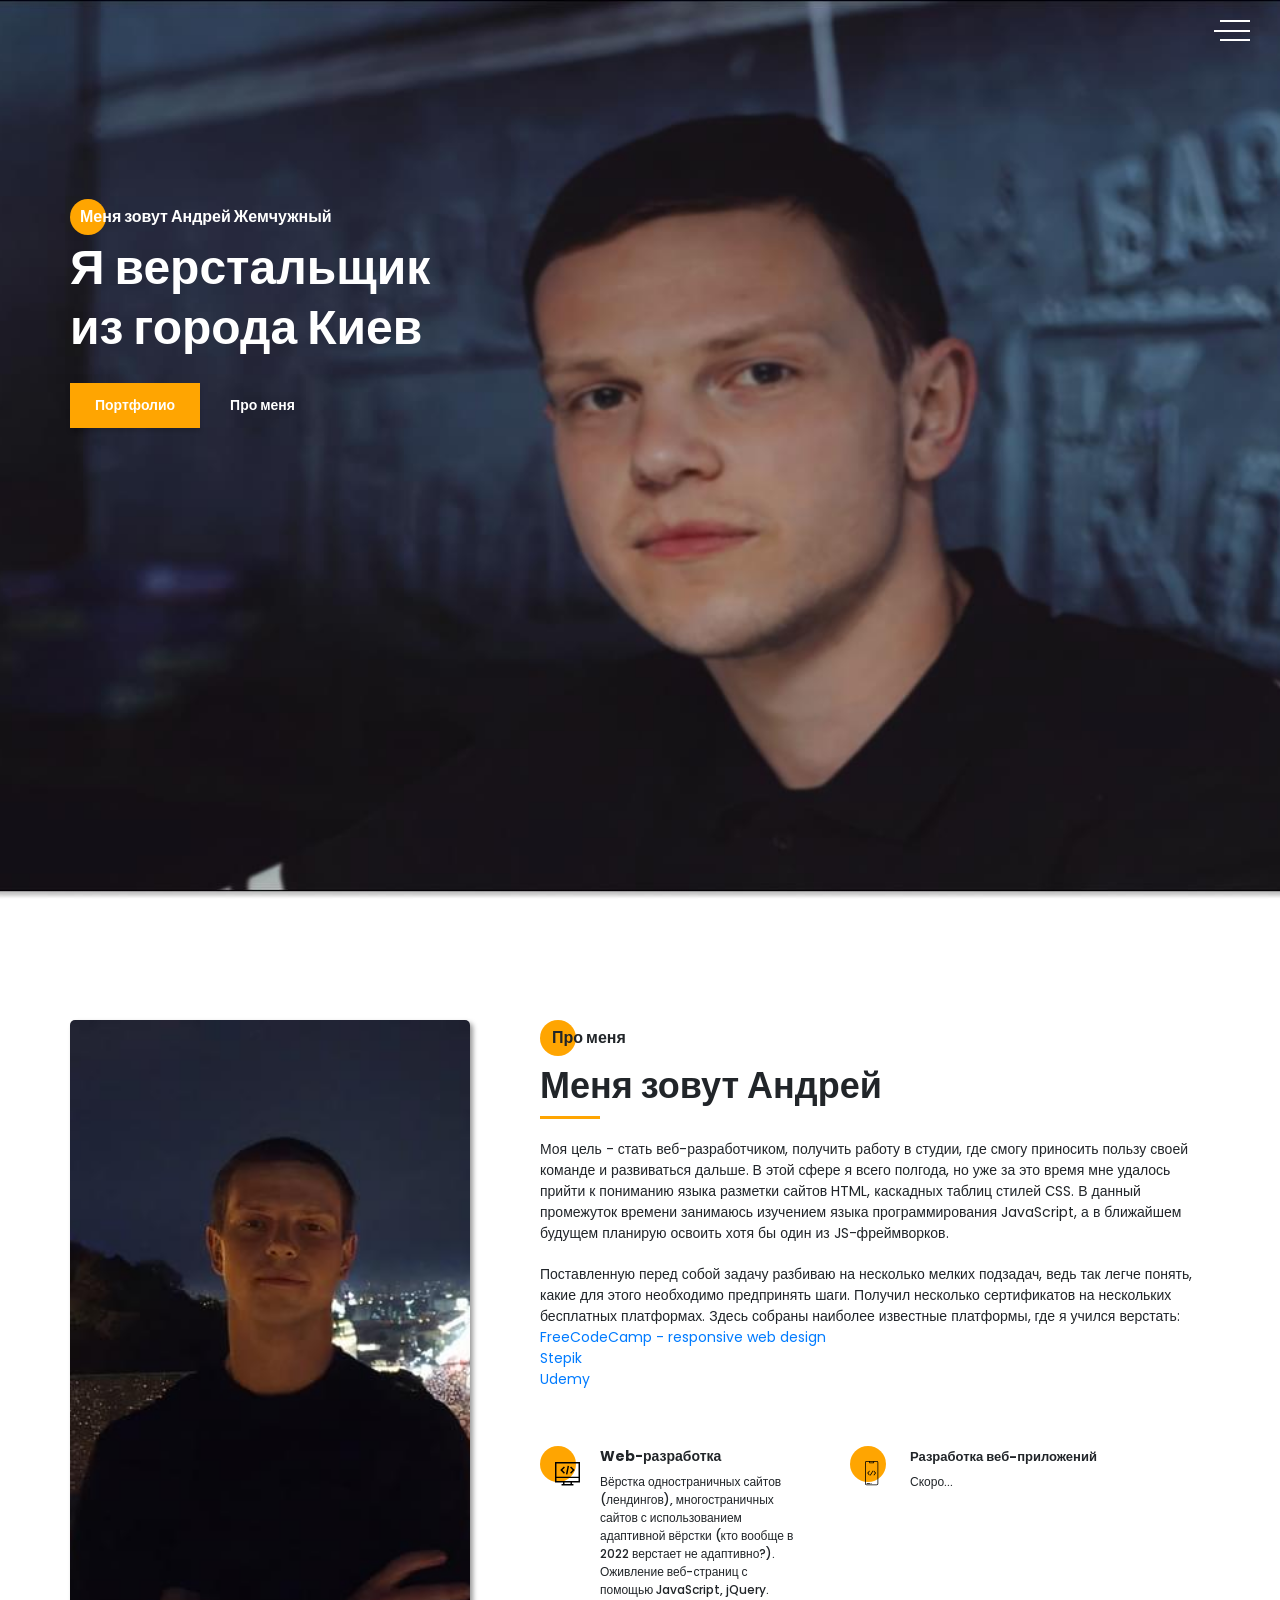
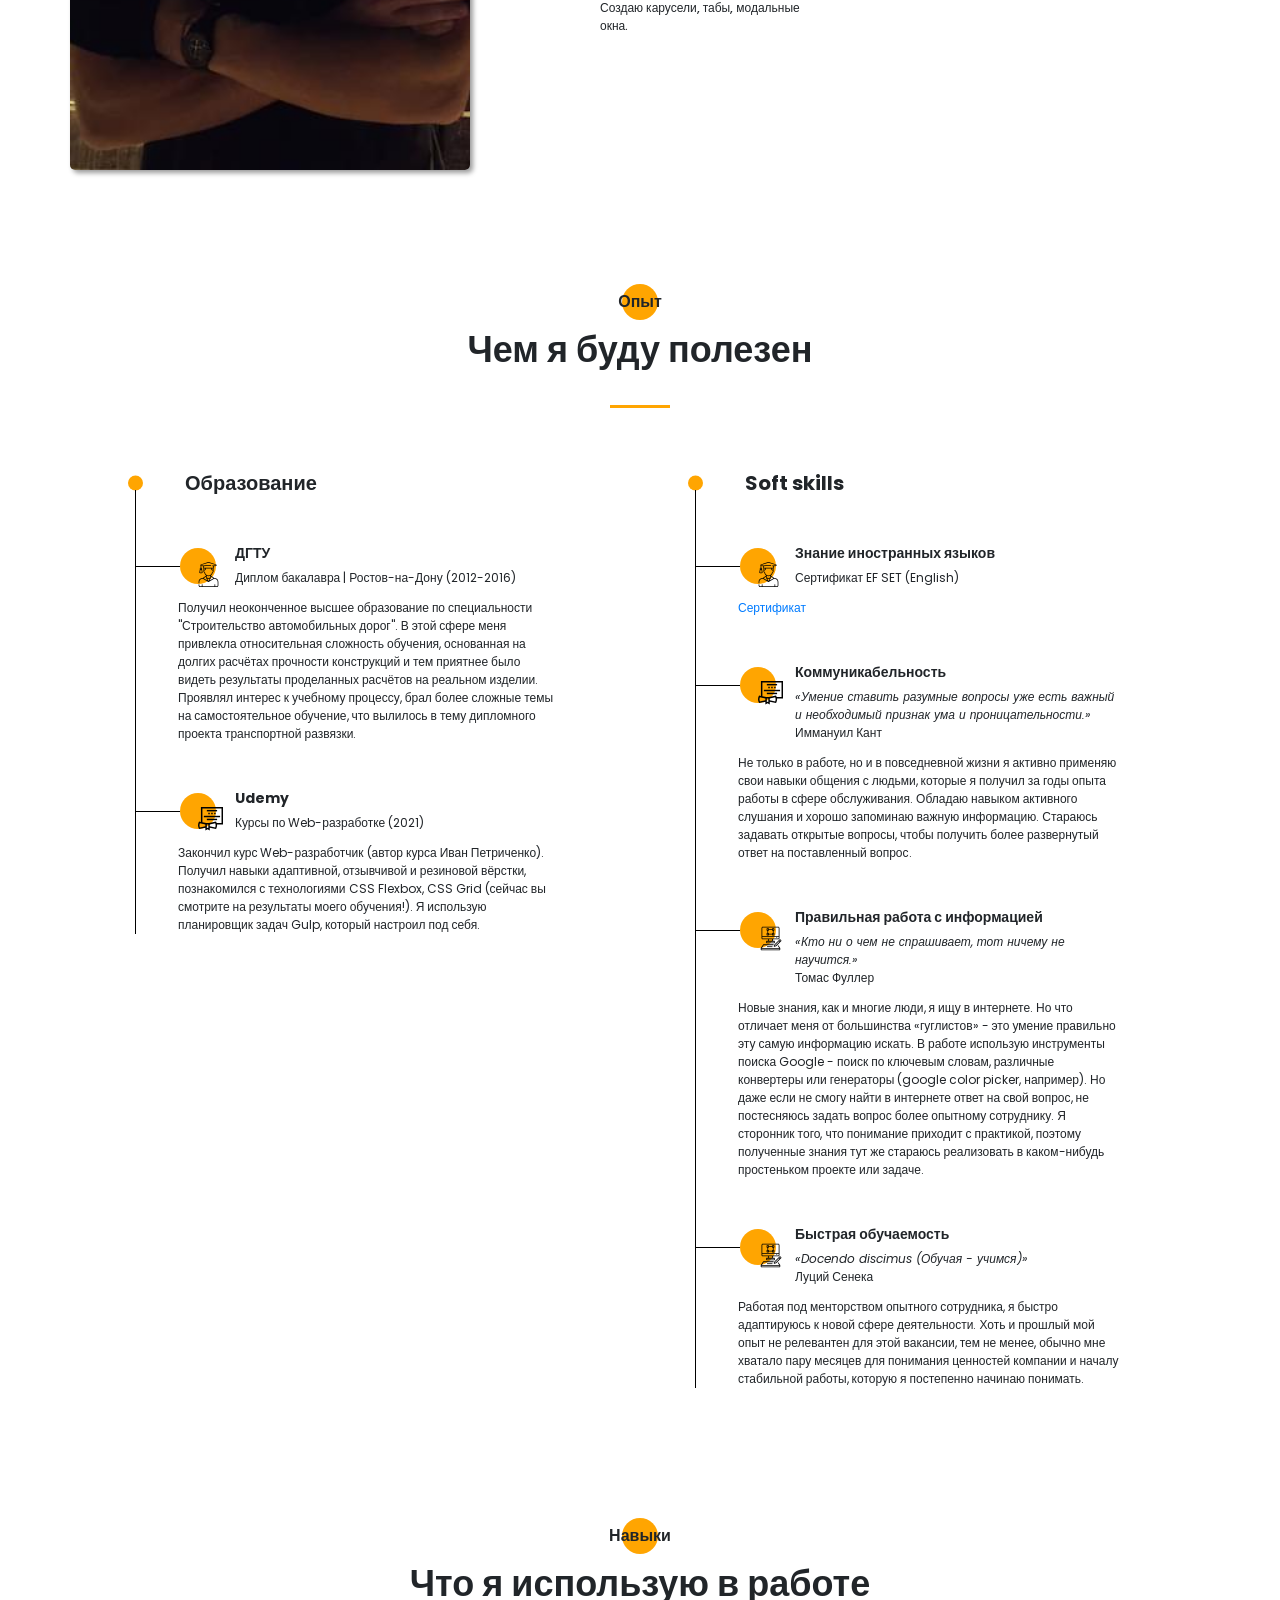
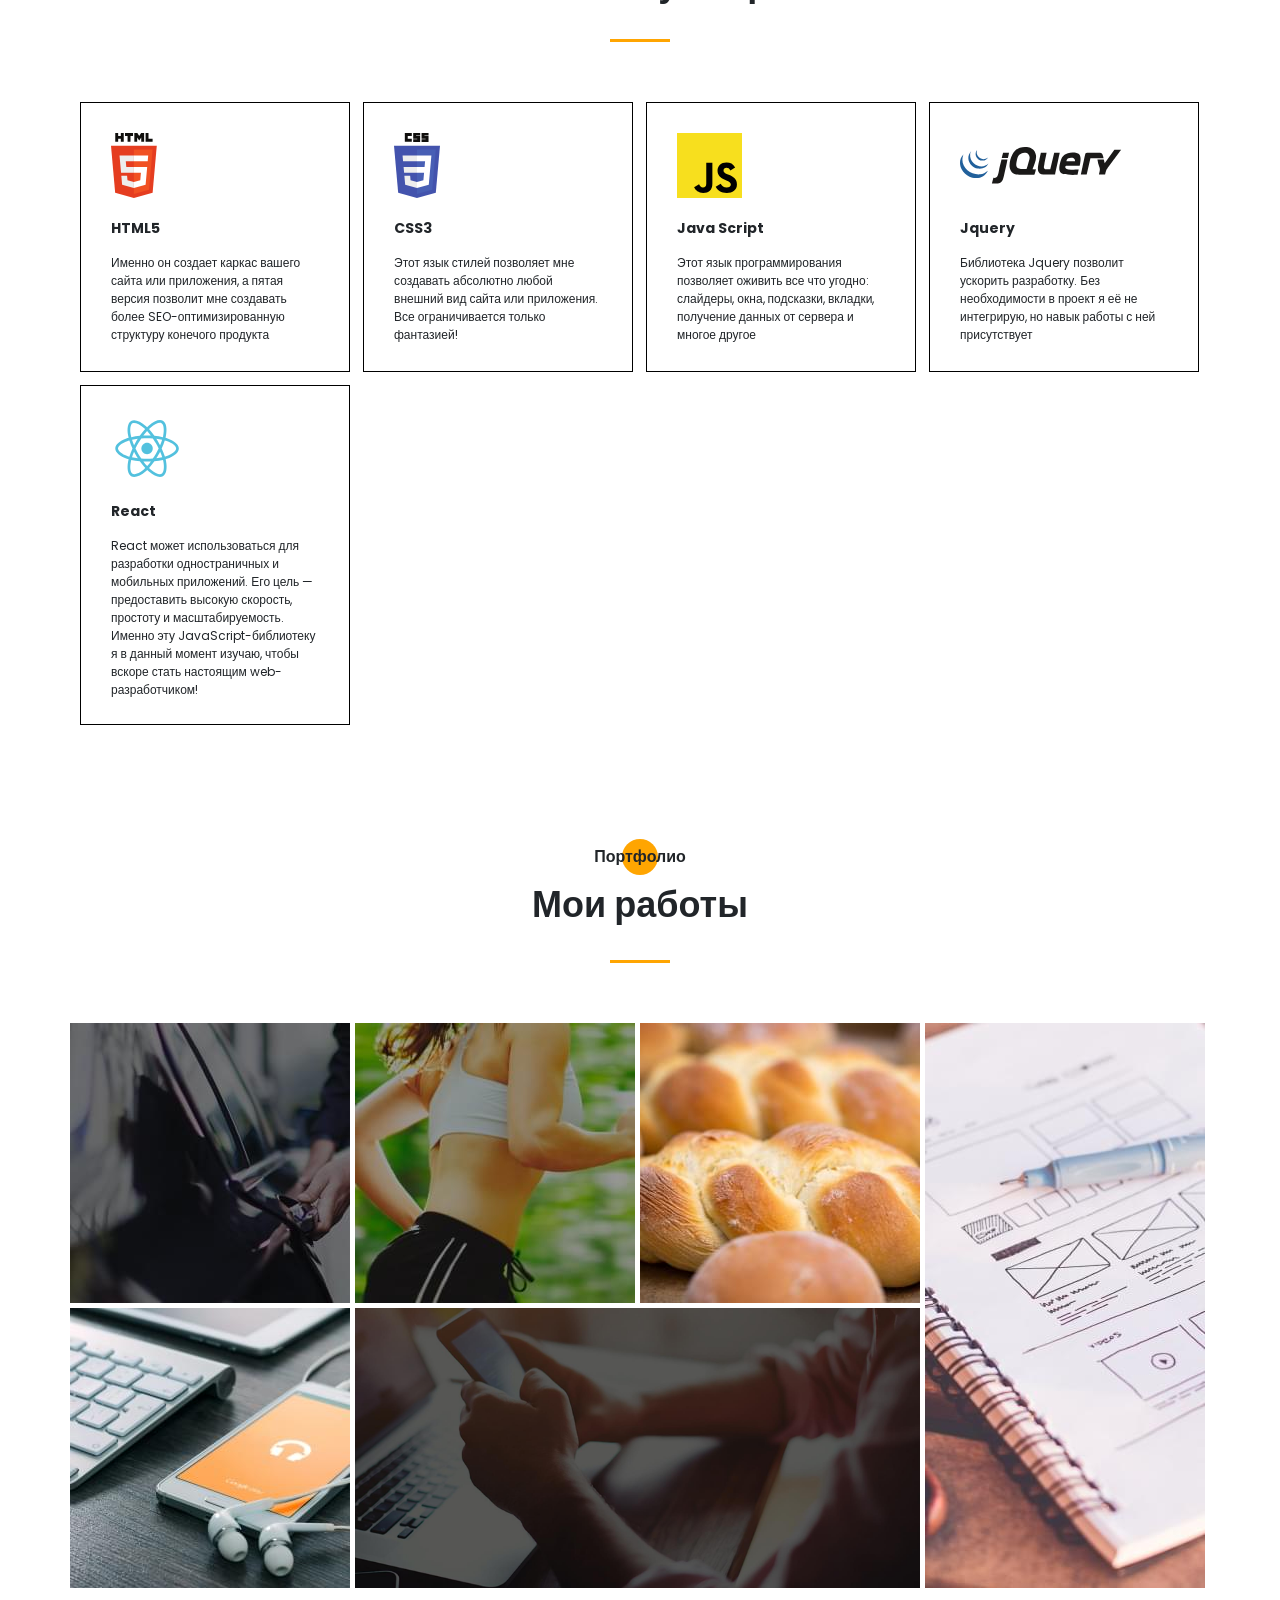
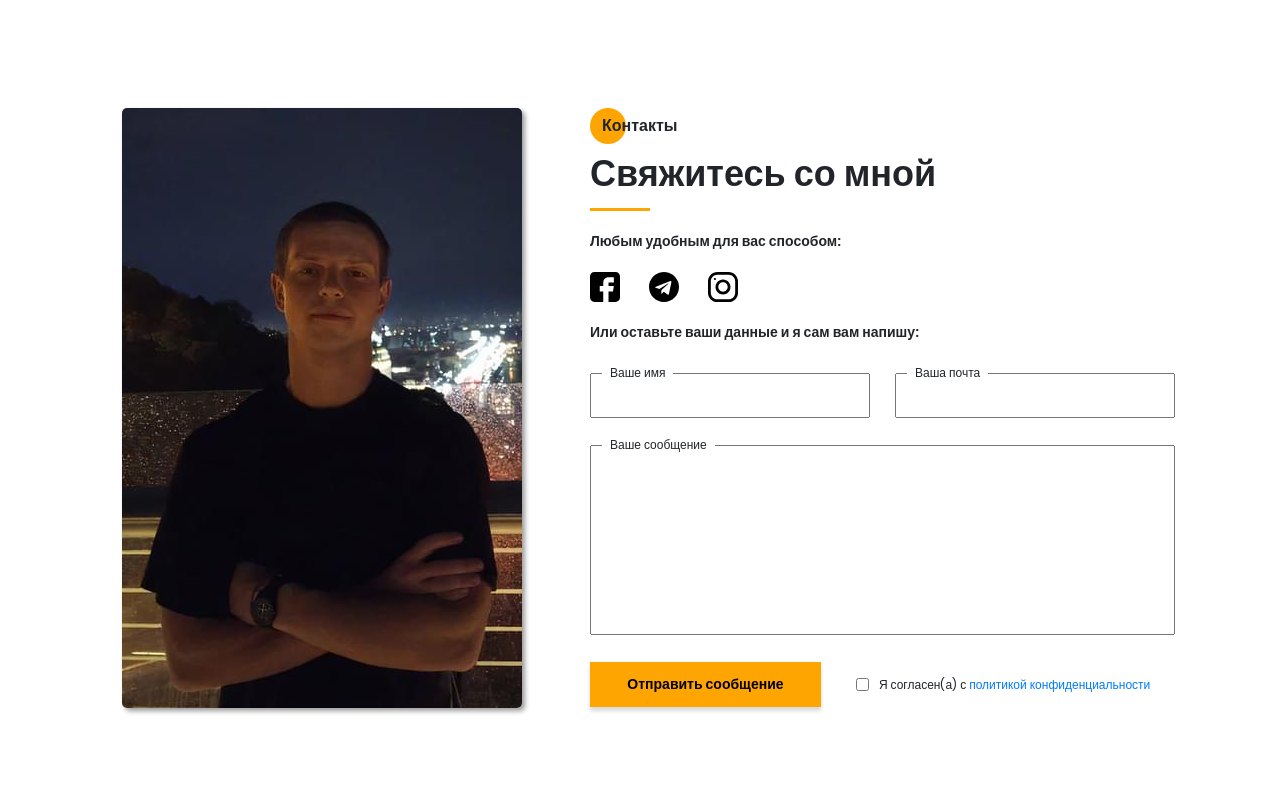
==== index.html @ c647cd59 "Update index.html" ====
<!DOCTYPE html><html lang="ru"><head><meta charset="UTF-8"><meta name="viewport" content="width=device-width,initial-scale=1"><meta http-equiv="X-UA-Compatible" content="ie=edge"><title>Portfolio</title><meta name="title" content="Мое портфолио"><meta name="description" content="Здесь вы сможете ознакомиться с моими работами и узнать больше обо мне"><!-- Open Graph / Facebook --><meta property="og:type" content="website"><meta property="og:url" content="https://metatags.io/"><meta property="og:title" content="Мое портфолио"><meta property="og:description" content="Здесь вы сможете ознакомиться с моими работами и узнать больше обо мне"><meta property="og:image" content="https://metatags.io/assets/meta-tags-16a33a6a8531e519cc0936fbba0ad904e52d35f34a46c97a2c9f6f7dd7d336f2.png"><!-- Twitter --><meta property="twitter:card" content="summary_large_image"><meta property="twitter:url" content="https://metatags.io/"><meta property="twitter:title" content="Мое портфолио"><meta property="twitter:description" content="Здесь вы сможете ознакомиться с моими работами и узнать больше обо мне"><meta property="twitter:image" content="https://metatags.io/assets/meta-tags-16a33a6a8531e519cc0936fbba0ad904e52d35f34a46c97a2c9f6f7dd7d336f2.png"><!-- Favicon  --><link rel="apple-touch-icon" sizes="57x57" href="icons/favicon//apple-icon-57x57.png"><link rel="apple-touch-icon" sizes="60x60" href="icons/favicon//apple-icon-60x60.png"><link rel="apple-touch-icon" sizes="72x72" href="icons/favicon//apple-icon-72x72.png"><link rel="apple-touch-icon" sizes="76x76" href="icons/favicon//apple-icon-76x76.png"><link rel="apple-touch-icon" sizes="114x114" href="icons/favicon//apple-icon-114x114.png"><link rel="apple-touch-icon" sizes="120x120" href="icons/favicon//apple-icon-120x120.png"><link rel="apple-touch-icon" sizes="144x144" href="icons/favicon//apple-icon-144x144.png"><link rel="apple-touch-icon" sizes="152x152" href="icons/favicon//apple-icon-152x152.png"><link rel="apple-touch-icon" sizes="180x180" href="icons/favicon//apple-icon-180x180.png"><link rel="icon" type="image/png" sizes="192x192" href="icons/favicon//android-icon-192x192.png"><link rel="icon" type="image/png" sizes="32x32" href="icons/favicon//favicon-32x32.png"><link rel="icon" type="image/png" sizes="96x96" href="icons/favicon//favicon-96x96.png"><link rel="icon" type="image/png" sizes="16x16" href="icons/favicon//favicon-16x16.png"><link rel="manifest" href="icons/favicon//manifest.json"><meta name="msapplication-TileColor" content="#ffffff"><meta name="msapplication-TileImage" content="icons/favicon//ms-icon-144x144.png"><meta name="theme-color" content="#ffffff"><link rel="stylesheet" href="css/style.min.css"></head><body><aside class="sidepanel"><a href="https://www.facebook.com/andriy.vakulenko.7" class="sidepanel__link" target="_blank"><svg width="20" height="20" viewBox="0 0 20 20" fill="none" xmlns="http://www.w3.org/2000/svg"><path d="M-7.46167e-07 2.92969L-1.28061e-07 17.0703C-5.74539e-08 18.6856 1.31439 20 2.92969 20L17.0703 20C18.6856 20 20 18.6856 20 17.0703L20 11.1719L12.9297 11.1719L12.9297 13.5156L9.41406 13.5156L9.41406 11.1719L7.03125 11.1719C5.09262 11.1719 3.51562 9.59488 3.51562 7.65625L3.51562 4.10156L7.03125 4.10156L7.03125 7.65625L9.41406 7.65625L9.41406 4.10156L12.9297 4.6875L12.9297 7.65625L20 7.65625L20 2.92969C20 1.31439 18.6856 -8.16774e-07 17.0703 -7.46167e-07L2.92969 -1.28061e-07C1.31439 -5.74539e-08 -8.16774e-07 1.31439 -7.46167e-07 2.92969Z" fill="#fff"/></svg> </a><a href="https://www.instagram.com/andreydan1els/" class="sidepanel__link" target="_blank"><svg width="20" height="20" viewBox="0 0 20 20" fill="none" xmlns="http://www.w3.org/2000/svg"><path d="M-6.01032e-07 6.25L-2.73196e-07 13.75C-1.22337e-07 17.2012 2.79875 20 6.25 20L13.75 20C17.2013 20 20 17.2012 20 13.75L20 6.25C20 2.79875 17.2012 -7.51891e-07 13.75 -6.01032e-07L6.25 -2.73196e-07C2.79875 -1.22337e-07 -7.51891e-07 2.79875 -6.01032e-07 6.25ZM13.75 1.875C16.1625 1.875 18.125 3.8375 18.125 6.25L18.125 13.75C18.125 16.1625 16.1625 18.125 13.75 18.125L6.25 18.125C3.8375 18.125 1.875 16.1625 1.875 13.75L1.875 6.25C1.875 3.8375 3.8375 1.875 6.25 1.875L13.75 1.875Z" fill="#fff"/><path d="M5 10C5 12.7612 7.23875 15 10 15C12.7613 15 15 12.7612 15 10C15 7.23875 12.7612 5 10 5C7.23875 5 5 7.23875 5 10ZM13.125 10C13.125 11.7225 11.7225 13.125 10 13.125C8.27625 13.125 6.875 11.7225 6.875 10C6.875 8.2775 8.27625 6.875 10 6.875C11.7225 6.875 13.125 8.2775 13.125 10Z" fill="#fff"/><path d="M5.29123 4.625C5.29123 4.25704 4.99295 3.95875 4.62499 3.95875C4.25703 3.95875 3.95874 4.25704 3.95874 4.625C3.95874 4.99296 4.25703 5.29125 4.62499 5.29125C4.99295 5.29125 5.29123 4.99296 5.29123 4.625Z" fill="#fff"/></svg> </a><a href="https://github.com/n3kk3ll" class="sidepanel__link" target="_blank"><svg width="19" height="20" viewBox="0 0 19 20" fill="none" xmlns="http://www.w3.org/2000/svg"><path d="M-4.37114e-07 9.99951C-1.95608e-07 15.5245 4.36167 19.9995 9.74107 19.9995C14.0457 19.9995 17.6962 17.1345 18.9832 13.162C19.0749 12.662 18.7734 12.4787 18.5148 12.4787C18.2835 12.4787 17.6706 12.487 16.8585 12.4912C17.4459 15.2728 15.5517 15.8595 15.5517 15.8595C14.4274 16.3145 14.1267 16.972 14.1267 16.972C13.5228 17.8778 13.5352 16.902 13.5352 16.902C13.603 15.8978 14.5389 15.3703 14.5389 15.3703C16.0283 14.4787 15.5979 13.0295 15.3493 12.4578C14.719 12.3678 14.2903 12.1103 14.0466 11.8245C13.8029 14.0453 12.9652 16.3795 9.23304 16.3795C8.16988 16.3795 7.30085 15.992 6.61933 15.3503C6.37316 15.4628 5.3827 15.8003 4.04116 15.2628C4.04116 15.2628 3.78012 14.4253 5.03988 12.5128C4.82345 11.7128 4.71606 10.8628 4.7111 10.0128C4.71606 9.16284 4.82345 8.31285 5.03988 7.51284C3.78012 5.61285 4.04116 4.77535 4.04116 4.77535C5.3827 4.23785 6.37316 4.57534 6.61933 4.67535C7.30085 4.03785 8.16988 3.65035 9.23304 3.65035C12.9752 3.65035 13.7987 5.98784 14.0383 8.21284C14.3307 7.86284 14.928 7.53784 15.8408 7.53784C17.1444 7.53784 18.1918 7.55034 18.5082 7.55034C18.7635 7.55034 19.0683 7.37534 18.9708 6.86284C17.692 2.86201 14.0391 -0.000488895 9.74107 -0.000488707C4.36167 -0.000488472 -6.7851e-07 4.47701 -4.37114e-07 9.99951Z" fill="#fff"/></svg></a><div class="sidepanel__divider"></div><div class="sidepanel__social-title"><span>Социальные сети</span></div></aside><div class="menu"><div class="menu__block"><div class="menu__close"><svg width="29" height="29" viewBox="0 0 29 29" fill="none" xmlns="http://www.w3.org/2000/svg"><path d="M17.1568 14.5231L28.4489 3.23075C29.1837 2.49623 29.1837 1.30861 28.4489 0.574085C27.7144 -0.160437 26.5267 -0.160437 25.7922 0.574085L14.4998 11.8665L3.20781 0.574085C2.47295 -0.160437 1.28567 -0.160437 0.551149 0.574085C-0.183716 1.30861 -0.183716 2.49623 0.551149 3.23075L11.8432 14.5231L0.551149 25.8155C-0.183716 26.55 -0.183716 27.7376 0.551149 28.4721C0.917206 28.8385 1.39852 29.0226 1.87948 29.0226C2.36045 29.0226 2.84141 28.8385 3.20781 28.4721L14.4998 17.1798L25.7922 28.4721C26.1586 28.8385 26.6396 29.0226 27.1205 29.0226C27.6015 29.0226 28.0825 28.8385 28.4489 28.4721C29.1837 27.7376 29.1837 26.55 28.4489 25.8155L17.1568 14.5231Z" fill="black"/></svg></div><nav><ul class="menu__list"><li class="menu__item"><a href="#about">про меня</a></li><li class="menu__item"><a href="#resume">мой опыт</a></li><li class="menu__item"><a href="#skills">мои навыки</a></li><li class="menu__item"><a href="#works">мои работы</a></li><li class="menu__item"><a href="#contacts">контакты</a></li></ul></nav><div class="menu__social"><a href="https://www.facebook.com/andriy.vakulenko.7" target="_blank"><svg width="20" height="20" viewBox="0 0 20 20" fill="none" xmlns="http://www.w3.org/2000/svg"><path d="M17.0698 0L2.9292 0C1.3139 0 -0.000488281 1.31439 -0.000488281 2.92969L-0.000488281 17.0703C-0.000488281 18.6856 1.3139 20 2.9292 20L8.82764 20L8.82764 12.9297L6.48389 12.9297L6.48389 9.41406L8.82764 9.41406L8.82764 7.03125C8.82764 5.09262 10.4046 3.51563 12.3433 3.51563L15.8979 3.51563L15.8979 7.03125L12.3433 7.03125L12.3433 9.41406L15.8979 9.41406L15.312 12.9297L12.3433 12.9297L12.3433 20L17.0698 20C18.6851 20 19.9995 18.6856 19.9995 17.0703L19.9995 2.92969C19.9995 1.31439 18.6851 0 17.0698 0Z" fill="black"/></svg> </a><a href="https://www.instagram.com/andreydan1els/" target="_blank"><svg width="20" height="20" viewBox="0 0 20 20" fill="none" xmlns="http://www.w3.org/2000/svg"><path d="M13.7495 0L6.24951 0C2.79826 0 -0.000488281 2.79875 -0.000488281 6.25L-0.000488281 13.75C-0.000488281 17.2013 2.79826 20 6.24951 20L13.7495 20C17.2008 20 19.9995 17.2013 19.9995 13.75L19.9995 6.25C19.9995 2.79875 17.2008 0 13.7495 0ZM18.1245 13.75C18.1245 16.1625 16.162 18.125 13.7495 18.125L6.24951 18.125C3.83701 18.125 1.87451 16.1625 1.87451 13.75L1.87451 6.25C1.87451 3.8375 3.83701 1.875 6.24951 1.875L13.7495 1.875C16.162 1.875 18.1245 3.8375 18.1245 6.25L18.1245 13.75Z" fill="black"/><path d="M9.99951 5C7.23826 5 4.99951 7.23875 4.99951 10C4.99951 12.7613 7.23826 15 9.99951 15C12.7608 15 14.9995 12.7613 14.9995 10C14.9995 7.23875 12.7608 5 9.99951 5ZM9.99951 13.125C8.27701 13.125 6.87451 11.7225 6.87451 10C6.87451 8.27625 8.27701 6.875 9.99951 6.875C11.722 6.875 13.1245 8.27625 13.1245 10C13.1245 11.7225 11.722 13.125 9.99951 13.125Z" fill="black"/><path d="M15.3745 5.29123C15.7425 5.29123 16.0408 4.99295 16.0408 4.62499C16.0408 4.25703 15.7425 3.95874 15.3745 3.95874C15.0065 3.95874 14.7083 4.25703 14.7083 4.62499C14.7083 4.99295 15.0065 5.29123 15.3745 5.29123Z" fill="black"/></svg> </a><a href="https://github.com/n3kk3ll" target="_blank"><svg width="20" height="19" viewBox="0 0 20 19" fill="none" xmlns="http://www.w3.org/2000/svg"><path d="M10 0C4.475 0 0 4.36167 0 9.74107C0 14.0457 2.865 17.6962 6.8375 18.9832C7.3375 19.0749 7.52083 18.7734 7.52083 18.5148C7.52083 18.2835 7.5125 17.6706 7.50833 16.8585C4.72667 17.4459 4.14 15.5517 4.14 15.5517C3.685 14.4274 3.0275 14.1267 3.0275 14.1267C2.12167 13.5228 3.0975 13.5352 3.0975 13.5352C4.10167 13.603 4.62917 14.5389 4.62917 14.5389C5.52083 16.0283 6.97 15.5979 7.54167 15.3493C7.63167 14.719 7.88917 14.2903 8.175 14.0466C5.95417 13.8029 3.62 12.9652 3.62 9.23304C3.62 8.16988 4.0075 7.30085 4.64917 6.61934C4.53667 6.37317 4.19917 5.3827 4.73667 4.04116C4.73667 4.04116 5.57417 3.78012 7.48667 5.03988C8.28667 4.82345 9.13667 4.71606 9.98667 4.7111C10.8367 4.71606 11.6867 4.82345 12.4867 5.03988C14.3867 3.78012 15.2242 4.04116 15.2242 4.04116C15.7617 5.3827 15.4242 6.37317 15.3242 6.61934C15.9617 7.30085 16.3492 8.16988 16.3492 9.23304C16.3492 12.9752 14.0117 13.7987 11.7867 14.0383C12.1367 14.3307 12.4617 14.928 12.4617 15.8408C12.4617 17.1444 12.4492 18.1918 12.4492 18.5082C12.4492 18.7635 12.6242 19.0683 13.1367 18.9708C17.1375 17.692 20 14.0391 20 9.74107C20 4.36167 15.5225 0 10 0Z" fill="#212121"/></svg></a></div></div><div class="menu__overlay"></div></div><main><section class="promo" id="promo"><div class="hamburger"><span></span> <span class="hamburger_long"></span> <span></span></div><div class="container"><div class="title title__fz16 promo__subtitle">Меня зовут Андрей Жемчужный</div><h1 class="title promo__title title__fz48">Я верстальщик<br>из города Киев</h1><div class="promo__buttons"><a class="promo__link btn" href="#works">Портфолио </a><a class="promo__link btn btn_transparent" href="#about">Про меня</a></div></div></section><section class="about" id="about"><div class="container"><div class="about__wrapper"><div class="about__img"><img src="img/about.jpg" alt="Profile photo"></div><div class="about__descr"><h2 class="title title__fz16 about__title">Про меня</h2><div class="about__subtitle title title__fz36">Меня зовут Андрей</div><div class="divider"></div><p class="about__text">Моя цель - стать веб-разработчиком, получить работу в студии, где смогу приносить пользу своей команде и развиваться дальше. В этой сфере я всего полгода, но уже за это время мне удалось прийти к пониманию языка разметки сайтов HTML, каскадных таблиц стилей СSS. В данный промежуток времени занимаюсь изучением языка программирования JavaScript, а в ближайшем будущем планирую освоить хотя бы один из JS-фреймворков.</p><p class="about__text">Поставленную перед собой задачу разбиваю на несколько мелких подзадач, ведь так легче понять, какие для этого необходимо предпринять шаги. Получил несколько сертификатов на нескольких бесплатных платформах. Здесь собраны наиболее известные платформы, где я учился верстать: <a href="https://www.freecodecamp.org/certification/n3kk3ll/responsive-web-design" target="_blank">FreeCodeCamp - responsive web design</a> <a href="https://stepik.org/cert/930841" target="_blank">Stepik</a> <a href="https://drive.google.com/file/d/17kVy1heybtz5URx9n6HudMNF-miBG0dK/view?usp=sharing" target="_blank">Udemy</a></p></div><div class="about__skills"><div class="about__skills-item"><div class="about__skills-circle"><img src="icons/about_me/web_development.svg" alt="Web development"></div><div><h3 class="title title__fz14">Web-разработка</h3><p class="about__skills-text">Вёрстка одностраничных сайтов (лендингов), многостраничных сайтов с использованием адаптивной вёрстки (кто вообще в 2022 верстает не адаптивно?). Оживление веб-страниц с помощью JavaScript, jQuery. Создаю карусели, табы, модальные окна.</p></div></div><div class="about__skills-item"><div class="about__skills-circle"><img src="icons/about_me/mobile_dev.svg" alt="Mobile development"></div><div><h3 class="title title__fz14 about__skills-title">Разработка веб-приложений</h3><p class="about__skills-text">Скоро...</p></div></div></div></div></div></section><section class="resume" id="resume"><div class="container"><h2 class="title title__fz16 title__section-title">Опыт</h2><div class="title title__fz36 title__section-subtitle">Чем я буду полезен</div><div class="divider"></div><div class="resume__wrapper"><div class="resume__col"><h3 class="title title__fz20 resume__col-title">Образование</h3><ul><li><div class="resume__item"><div class="resume__item-head"><div class="resume__item-icon"><img src="icons/experience/university.svg" alt="university"></div><h4 class="title title__fz14">ДГТУ</h4><div class="resume__item-info">Диплом бакалавра | Ростов-на-Дону (2012-2016)</div></div><div class="resume__item-body">Получил неоконченное высшее образование по специальности "Строительство автомобильных дорог". В этой сфере меня привлекла относительная сложность обучения, основанная на долгих расчётах прочности конструкций и тем приятнее было видеть результаты проделанных расчётов на реальном изделии. Проявлял интерес к учебному процессу, брал более сложные темы на самостоятельное обучение, что вылилось в тему дипломного проекта транспортной развязки.</div></div></li><li><div class="resume__item"><div class="resume__item-head"><div class="resume__item-icon"><img src="icons/experience/courses.svg" alt="courses"></div><h4 class="title title__fz14">Udemy</h4><div class="resume__item-info">Курсы по Web-разработке (2021)</div></div><div class="resume__item-body">Закончил курс Web-разработчик (автор курса Иван Петриченко). Получил навыки адаптивной, отзывчивой и резиновой вёрстки, познакомился с технологиями CSS Flexbox, CSS Grid (сейчас вы смотрите на результаты моего обучения!). Я использую планировщик задач Gulp, который настроил под себя.</div></div></li></ul></div><div class="resume__col"><h3 class="title title__fz20 resume__col-title">Soft skills</h3><ul><li><div class="resume__item"><div class="resume__item-head"><div class="resume__item-icon"><img src="icons/experience/university.svg" alt="university"></div><h4 class="title title__fz14">Знание иностранных языков</h4><div class="resume__item-info">Сертификат EF SET (English)</div></div><div class="resume__item-body"><a href="https://www.efset.org/cert/43dn2F" target="_blank">Сертификат</a></div></div></li><li><div class="resume__item"><div class="resume__item-head"><div class="resume__item-icon"><img src="icons/experience/courses.svg" alt="communication"></div><h4 class="title title__fz14">Коммуникабельность</h4><div class="resume__item-info"><p class="resume__item-info-text"><q class="resume__item-info-quote">Умение ставить разумные вопросы уже есть важный и необходимый признак ума и проницательности.</q><br>Иммануил Кант</p></div></div><div class="resume__item-body"><p class="resume__item-body-text">Не только в работе, но и в повседневной жизни я активно применяю свои навыки общения с людьми, которые я получил за годы опыта работы в сфере обслуживания. Обладаю навыком активного слушания и хорошо запоминаю важную информацию. Стараюсь задавать открытые вопросы, чтобы получить более развернутый ответ на поставленный вопрос.</p></div></div></li><li><div class="resume__item"><div class="resume__item-head"><div class="resume__item-icon"><img src="icons/experience/designer.svg" alt="working with information"></div><h4 class="title title__fz14">Правильная работа с информацией</h4><div class="resume__item-info"><p class="resume__item-info-text"><q class="resume__item-info-quote">Кто ни о чем не спрашивает, тот ничему не научится.</q><br>Томас Фуллер</p></div></div><div class="resume__item-body"><p class="resume__item-body-text">Новые знания, как и многие люди, я ищу в интернете. Но что отличает меня от большинства &laquo;гуглистов&raquo; - это умение правильно эту самую информацию искать. В работе использую инструменты поиска Google - поиск по ключевым словам, различные конвертеры или генераторы (google color picker, например). Но даже если не смогу найти в интернете ответ на свой вопрос, не постесняюсь задать вопрос более опытному сотруднику. Я сторонник того, что понимание приходит с практикой, поэтому полученные знания тут же стараюсь реализовать в каком-нибудь простеньком проекте или задаче.</p></div></div></li><li><div class="resume__item"><div class="resume__item-head"><div class="resume__item-icon"><img src="icons/experience/designer.svg" alt="open for study"></div><h4 class="title title__fz14">Быстрая обучаемость</h4><div class="resume__item-info"><p class="resume__item-info-text"><q class="resume__item-info-quote">Docendo discimus (Обучая - учимся)</q><br>Луций Сенека</p></div></div><div class="resume__item-body"><p class="resume__item-body-text">Работая под менторством опытного сотрудника, я быстро адаптируюсь к новой сфере деятельности. Хоть и прошлый мой опыт не релевантен для этой вакансии, тем не менее, обычно мне хватало пару месяцев для понимания ценностей компании и началу стабильной работы, которую я постепенно начинаю понимать.</p></div></div></li></ul></div></div></div></section><section class="skills" id="skills"><div class="container"><h2 class="title title__fz16 title__section-title">Навыки</h2><div class="title title__fz36 title__section-subtitle">Что я использую в работе</div><div class="divider"></div><div class="skills__wrapper"><div class="skills__item"><div class="skills__item-img"><img src="icons/skills/html5.svg" alt="html"></div><h3 class="skills__item-title title title__fz14">HTML5</h3><p class="skills__item-descr">Именно он создает каркас вашего сайта или приложения, а пятая версия позволит мне создавать более SEO-оптимизированную структуру конечого продукта</p></div><div class="skills__item"><div class="skills__item-img"><img src="icons/skills/css3.svg" alt="css"></div><h3 class="skills__item-title title title__fz14">CSS3</h3><p class="skills__item-descr">Этот язык стилей позволяет мне создавать абсолютно любой внешний вид сайта или приложения. Все ограничивается только фантазией!</p></div><div class="skills__item"><div class="skills__item-img"><img src="icons/skills/js.svg" alt="JavaScript"></div><h3 class="skills__item-title title title__fz14">Java Script</h3><p class="skills__item-descr">Этот язык программирования позволяет оживить все что угодно: слайдеры, окна, подсказки, вкладки, получение данных от сервера и многое другое</p></div><div class="skills__item"><div class="skills__item-img"><img src="icons/skills/jquery.svg" alt="jquery"></div><h3 class="skills__item-title title title__fz14">Jquery</h3><p class="skills__item-descr">Библиотека Jquery позволит ускорить разработку. Без необходимости в проект я её не интегрирую, но навык работы с ней присутствует</p></div><div class="skills__item"><div class="skills__item-img"><img src="icons/skills/react.svg" alt="react"></div><h3 class="skills__item-title title title__fz14">React</h3><p class="skills__item-descr">React может использоваться для разработки одностраничных и мобильных приложений. Его цель — предоставить высокую скорость, простоту и масштабируемость. Именно эту JavaScript-библиотеку я в данный момент изучаю, чтобы вскоре стать настоящим web-разработчиком!</p></div></div></div></section><section class="works" id="works"><div class="container"><h2 class="title title__fz16 title__section-title">Портфолио</h2><div class="title title__fz36 title__section-subtitle">Мои работы</div><div class="divider"></div><div class="works__wrapper"><div class="works__item"><div class="works__item-wrapper"><img src="img/works/uber.jpg" alt="uber"><div class="works__item-info"><h3 class="works__item-info-title">Учебный проект: UBER PARTNERS</h3><p class="works__item-info-descr">Используемые технологии: Bootstrap v4.5.3, SASS, JS</p><p class="works__item-info-descr">Один из моих первых учебных проектов, во время работы с которым я самостоятельно верстал некоторые секции, а также их адаптировал с помощью медиа-запросов и сетки Bootstrap.</p><a href="/Uber/index.html" class="works__item-info-link" target="_blank">Открыть в новой вкладке</a></div></div></div><div class="works__item"><div class="works__item-wrapper"><img src="img/works/pulse.jpg" alt="pulse"><div class="works__item-info"><h3 class="works__item-info-title">Учебный проект: Pulse</h3><p class="works__item-info-descr">Используемые технологии: SCSS, JS, PHP</p><p class="works__item-info-descr">Ещё один проект, верстая который я более близко познакомился с JavaScript (табы, слайдер, меню, валидация формы). Здесь я использовал библиотеку jQuery для валидации формы на странице. С помощью PHP-скрипта тестировалась отправка формы.</p><a href="/Pulse/index.html" class="works__item-info-link" target="_blank">Открыть в новой вкладке</a></div></div></div><div class="works__item"><div class="works__item-wrapper"><img src="img/works/bread.jpg" alt="bread"><div class="works__item-info"><h3 class="works__item-info-title">Пустой слайд</h3><p class="works__item-info-descr">Используемые технологии: пока никаких</p><p class="works__item-info-descr">Скоро здесь появится новая работа...</p><a href="#" class="works__item-info-link" target="_blank">Открыть в новой вкладке</a></div></div></div><div class="works__item vertical"><div class="works__item-wrapper"><img src="img/works/plans.jpg" alt="plans"><div class="works__item-info"><h3 class="works__item-info-title">Пустой слайд</h3><p class="works__item-info-descr">Используемые технологии: пока никаких</p><p class="works__item-info-descr">Скоро здесь появится новая работа...</p><a href="#" class="works__item-info-link" target="_blank">Открыть в новой вкладке</a></div></div></div><div class="works__item"><div class="works__item-wrapper"><img src="img/works/ipad.jpg" alt="ipad"><div class="works__item-info"><h3 class="works__item-info-title">Пустой слайд</h3><p class="works__item-info-descr">Используемые технологии: пока никаких</p><p class="works__item-info-descr">Скоро здесь появится новая работа...</p><a href="#" class="works__item-info-link" target="_blank">Открыть в новой вкладке</a></div></div></div><div class="works__item horizontal"><div class="works__item-wrapper"><img src="img/works/wordpress.jpg" alt="wordpress"><div class="works__item-info"><h3 class="works__item-info-title">Учебный проект: WordPress интенсив</h3><p class="works__item-info-descr">Используемые технологии: HTML, CSS</p><p class="works__item-info-descr">Вводный проект, на котором я учился верстать макеты. Адаптация присутствует по умолчанию.</p><a href="/project-wordpress/src/index.html" class="works__item-info-link" target="_blank">Открыть в новой вкладке</a></div></div></div></div></div></section><section class="contacts" id="contacts"><div class="container"><div class="contacts__wrapper"><div class="contacts__img"><img src="img/about.jpg" alt="Profile photo"></div><div class="contacts__descr"><h2 class="title title__fz16 contacts__title">Контакты</h2><div class="contacts__subtitle title title__fz36">Свяжитесь со мной</div><div class="divider"></div><div class="title title__fz14 contacts__text">Любым удобным для вас способом:</div><div class="contacts__social"><a class="contacts__link" href="https://www.facebook.com/andriy.vakulenko.7" target="_blank"><img src="icons/social/facebook-straight.svg" alt="facebook"> </a><a class="contacts__link" href="https://t.me/nedryablyi" target="_blank"><img src="icons/social/telegram-straight.svg" alt="telegram"> </a><a class="contacts__link" href="https://www.instagram.com/andreydan1els/" target="_blank"><img src="icons/social/instagram-straight.svg" alt="instagram"></a></div><div class="title title__fz14 contacts__text">Или оставьте ваши данные и я сам вам напишу:</div><form action="#" class="contacts__form"><div class="contacts__form-input"><input required type="text" name="name" id="name"> <label for="name">Ваше имя</label></div><div class="contacts__form-input"><input required type="email" name="email" id="email"> <label for="email">Ваша почта</label></div><div class="contacts__form-textarea"><textarea name="text" id="text"></textarea> <label for="text">Ваше сообщение</label></div><div class="contacts__cta"><button class="btn contacts__btn">Отправить сообщение</button><div class="contacts__policy"><input required type="checkbox" name="policy" id="policy"> <span>Я согласен(а) с <a href="policy.html" target="_blank">политикой конфиденциальности</a></span></div></div></form></div></div></div></section><a class="pageup" href="#promo"><svg aria-hidden="true" focusable="false" data-prefix="fas" data-icon="chevron-circle-up" class="svg-inline--fa fa-chevron-circle-up fa-w-16" role="img" xmlns="http://www.w3.org/2000/svg" viewBox="0 0 512 512"><path fill="#FFA501" d="M8 256C8 119 119 8 256 8s248 111 248 248-111 248-248 248S8 393 8 256zm231-113.9L103.5 277.6c-9.4 9.4-9.4 24.6 0 33.9l17 17c9.4 9.4 24.6 9.4 33.9 0L256 226.9l101.6 101.6c9.4 9.4 24.6 9.4 33.9 0l17-17c9.4-9.4 9.4-24.6 0-33.9L273 142.1c-9.4-9.4-24.6-9.4-34 0z"></path></svg></a></main><script src="js/script.js"></script></body></html>
---- css/style.min.css ----
/*!
 * Bootstrap Reboot v4.3.1 (https://getbootstrap.com/)
 * Copyright 2011-2019 The Bootstrap Authors
 * Copyright 2011-2019 Twitter, Inc.
 * Licensed under MIT (https://github.com/twbs/bootstrap/blob/master/LICENSE)
 * Forked from Normalize.css, licensed MIT (https://github.com/necolas/normalize.css/blob/master/LICENSE.md)
 */@import url(https://fonts.googleapis.com/css2?family=Poppins:wght@500;700&display=swap);*,::after,::before{box-sizing:border-box}html{font-family:sans-serif;line-height:1.15;-webkit-text-size-adjust:100%;-webkit-tap-highlight-color:transparent}article,aside,figcaption,figure,footer,header,hgroup,main,nav,section{display:block}body{margin:0;font-family:-apple-system,BlinkMacSystemFont,"Segoe UI",Roboto,"Helvetica Neue",Arial,"Noto Sans",sans-serif,"Apple Color Emoji","Segoe UI Emoji","Segoe UI Symbol","Noto Color Emoji";font-size:1rem;font-weight:400;line-height:1.5;color:#212529;text-align:left;background-color:#fff}[tabindex="-1"]:focus{outline:0!important}hr{box-sizing:content-box;height:0;overflow:visible}h1,h2,h3,h4,h5,h6{margin-top:0;margin-bottom:.5rem}p{margin-top:0;margin-bottom:1rem}abbr[data-original-title],abbr[title]{text-decoration:underline;-webkit-text-decoration:underline dotted;text-decoration:underline dotted;cursor:help;border-bottom:0;-webkit-text-decoration-skip-ink:none;text-decoration-skip-ink:none}address{margin-bottom:1rem;font-style:normal;line-height:inherit}dl,ol,ul{margin-top:0;margin-bottom:1rem}ol ol,ol ul,ul ol,ul ul{margin-bottom:0}dt{font-weight:700}dd{margin-bottom:.5rem;margin-left:0}blockquote{margin:0 0 1rem}b,strong{font-weight:bolder}small{font-size:80%}sub,sup{position:relative;font-size:75%;line-height:0;vertical-align:baseline}sub{bottom:-.25em}sup{top:-.5em}a{color:#007bff;text-decoration:none;background-color:transparent}a:hover{color:#0056b3;text-decoration:underline}a:not([href]):not([tabindex]){color:inherit;text-decoration:none}a:not([href]):not([tabindex]):focus,a:not([href]):not([tabindex]):hover{color:inherit;text-decoration:none}a:not([href]):not([tabindex]):focus{outline:0}code,kbd,pre,samp{font-family:SFMono-Regular,Menlo,Monaco,Consolas,"Liberation Mono","Courier New",monospace;font-size:1em}pre{margin-top:0;margin-bottom:1rem;overflow:auto}figure{margin:0 0 1rem}img{vertical-align:middle;border-style:none}svg{overflow:hidden;vertical-align:middle}table{border-collapse:collapse}caption{padding-top:.75rem;padding-bottom:.75rem;color:#6c757d;text-align:left;caption-side:bottom}th{text-align:inherit}label{display:inline-block;margin-bottom:.5rem}button{border-radius:0}button:focus{outline:1px dotted;outline:5px auto -webkit-focus-ring-color}button,input,optgroup,select,textarea{margin:0;font-family:inherit;font-size:inherit;line-height:inherit}button,input{overflow:visible}button,select{text-transform:none}select{word-wrap:normal}[type=button],[type=reset],[type=submit],button{-webkit-appearance:button}[type=button]:not(:disabled),[type=reset]:not(:disabled),[type=submit]:not(:disabled),button:not(:disabled){cursor:pointer}[type=button]::-moz-focus-inner,[type=reset]::-moz-focus-inner,[type=submit]::-moz-focus-inner,button::-moz-focus-inner{padding:0;border-style:none}input[type=checkbox],input[type=radio]{box-sizing:border-box;padding:0}input[type=date],input[type=datetime-local],input[type=month],input[type=time]{-webkit-appearance:listbox}textarea{overflow:auto;resize:vertical}fieldset{min-width:0;padding:0;margin:0;border:0}legend{display:block;width:100%;max-width:100%;padding:0;margin-bottom:.5rem;font-size:1.5rem;line-height:inherit;color:inherit;white-space:normal}progress{vertical-align:baseline}[type=number]::-webkit-inner-spin-button,[type=number]::-webkit-outer-spin-button{height:auto}[type=search]{outline-offset:-2px;-webkit-appearance:none}[type=search]::-webkit-search-decoration{-webkit-appearance:none}::-webkit-file-upload-button{font:inherit;-webkit-appearance:button}output{display:inline-block}summary{display:list-item;cursor:pointer}template{display:none}[hidden]{display:none!important}*{font-family:Poppins,sans-serif;margin:0;padding:0}html{scroll-behavior:smooth}.container{max-width:1140px;margin:0 auto}.divider{width:60px;height:3px;background-color:#ffa501;margin:25px auto 0}.promo{min-height:100vh;position:relative;background:url(../img/Background.jpg) no-repeat 50%/cover;color:#fff;padding-top:205px}.promo__title{width:535px;margin-top:9px}.promo__subtitle{position:relative;padding-left:10px;z-index:2}.promo__subtitle::before{content:"";position:absolute;top:-25%;left:0;z-index:-1;width:36px;height:36px;background-color:#ffa501;border-radius:50%}.promo__buttons{margin-top:25px;display:flex;width:250px;justify-content:space-between;align-items:center}.promo__link{color:#fff;font-weight:700;font-size:14px}.promo__link:hover{color:#fff;text-decoration:none}.title{position:relative;font-weight:700;font-size:36px;line-height:60px;margin-bottom:0}.title__fz14{font-size:14px;line-height:21px}.title__fz16{font-size:16px;line-height:24px}.title__fz20{font-size:20px;line-height:30px}.title__fz36{font-size:36px}.title__fz48{font-size:48px}.title__section-title{text-align:center}.title__section-title::before{content:"";position:absolute;top:-25%;left:0;z-index:-1;width:36px;height:36px;background-color:#ffa501;border-radius:50%}.title__section-title::before{top:-6px;left:50%;transform:translateX(-50%)}.title__section-subtitle{text-align:center;margin-top:6px}.btn{background-color:#ffa501;height:45px;padding:12px 25px;box-shadow:0 4px 4px rgba(0,0,0,.15)}.btn_transparent{background-color:transparent;box-shadow:none}.sidepanel{position:fixed;top:50%;left:50px;transform:translateY(-50%);z-index:3;height:340px;display:flex;flex-direction:column;justify-content:space-between;align-items:center;color:#fff}.sidepanel a:nth-child(1) svg path{transition:all .5s ease;transition-delay:.2s}.sidepanel a:nth-child(2) svg path{transition:all .5s ease;transition-delay:.15s}.sidepanel a:nth-child(3) svg path{transition:all .5s ease;transition-delay:.1s}.sidepanel__divider{width:2px;height:70px;background-color:#fff;transition:all .5s ease;transition-delay:.05s}.sidepanel__social-title{width:25px;height:150px}.sidepanel__social-title span{transform:rotate(-90deg) translate(-35%,-260%);display:block;width:150px;font-weight:700;font-size:16px;transition:all .5s ease}.hamburger{position:absolute;top:20px;right:30px;height:21px;display:flex;justify-content:space-between;flex-direction:column;align-items:flex-end;cursor:pointer}.hamburger span{display:block;width:30px;height:2px;background-color:#fff}.hamburger span.hamburger_long{width:36px}.menu{position:fixed;top:0;left:-100%;width:100vw;height:100vh;z-index:99;visibility:hidden;opacity:0;transition:all .6s}.menu.active{left:0;visibility:visible;opacity:1}.menu__block{padding-top:140px;padding-left:40px;width:345px;background-color:#ffa501;height:100%;position:relative;transition:all .6s;z-index:99}.menu__close{position:absolute;top:25px;right:25px;cursor:pointer}.menu__list{list-style-type:none;padding-left:35px}.menu__item{font-weight:700;font-size:24px;line-height:36px;text-transform:uppercase;margin-bottom:15px;position:relative}.menu__item::before{content:"";position:absolute;left:-35px;top:10px;width:15px;height:15px;border-radius:50%;border:1px solid #000}.menu__item a{color:#fff}.menu__item a:hover{text-decoration:none}.menu__social{width:90px;display:flex;justify-content:space-between;align-items:center;position:absolute;bottom:50px;left:50%;transform:translateX(-50%)}.menu__overlay{position:fixed;top:0;left:0;width:100%;height:100%;background-color:rgba(255,255,255,.75)}.about{padding-top:120px}.about__wrapper{display:grid;grid-template:minmax(245px,auto) minmax(255px,auto)/400px 670px;grid-auto-rows:minmax(245px,auto);gap:40px 70px}.about__img{grid-row:1/3}.about__img img{width:100%;height:100%;-o-object-fit:cover;object-fit:cover;border-radius:5px;box-shadow:3px 3px 5px rgba(0,0,0,.4)}.about__descr{padding-top:6px}.about__title{position:relative;padding-left:12px}.about__title::before{content:"";position:absolute;top:-25%;left:0;z-index:-1;width:36px;height:36px;background-color:#ffa501;border-radius:50%}.about__subtitle{margin-top:6px}.about .divider{margin:0}.about__text{margin-top:20px;font-size:14px;line-height:21px}.about__text a{display:block;text-decoration:none}.about__skills{display:grid;grid-template:repeat(2,minmax(115px,auto))/repeat(2,260px);grid-auto-rows:1fr;grid-gap:20px 50px}.about__skills-item{display:grid;grid-template-columns:40px 200px;-moz-column-gap:20px;column-gap:20px}.about__skills-circle{position:relative;padding:15px 0 0 15px}.about__skills-circle::before{content:"";position:absolute;top:-25%;left:0;z-index:-1;width:36px;height:36px;background-color:#ffa501;border-radius:50%}.about__skills-circle::before{top:0}.about__skills-text{margin-top:6px;font-weight:500;font-size:12px;line-height:18px;margin-bottom:0}.about__skills-title{font-size:13px}.resume{padding-top:120px}.resume__wrapper{padding:60px 65px 0;display:grid;grid-template-columns:repeat(2,425px);-moz-column-gap:135px;column-gap:135px}.resume__col-title{position:relative;padding-left:50px;margin-bottom:0}.resume__col-title::before{content:"";border-radius:50%;position:absolute;left:-7px;top:50%;transform:translateY(-50%);width:15px;height:15px;background-color:#ffa501}.resume__col ul{list-style-type:none}.resume__col ul li{position:relative}.resume__col ul li::after{content:"";width:1px;height:calc(100% + 8px);position:absolute;top:-8px;left:0;background-color:#000}.resume__item{position:relative}.resume__item::before{content:"";height:1px;width:45px;position:absolute;top:68px;background-color:#000}.resume__item-head{position:relative;padding:45px 0 0 100px}.resume__item-head h4{margin-bottom:0}.resume__item-body{margin-top:12px;padding-left:43px;font-size:12px;line-height:18px}.resume__item-body a{text-decoration:none}.resume__item-body-text{margin:0}.resume__item-icon{position:absolute;top:50px;left:45px}.resume__item-icon::before{content:"";position:absolute;top:-25%;left:0;z-index:-1;width:36px;height:36px;background-color:#ffa501;border-radius:50%}.resume__item-icon img{position:absolute;top:14px;left:18px}.resume__item-info{margin-top:5px;font-size:12px;line-height:18px}.resume__item-info-text{margin:0}.resume__item-info-quote{font-style:italic}.divider{margin:25px auto 0}.skills{padding-top:120px}.skills__wrapper{margin-top:60px;padding:0 10px;display:grid;grid-template:repeat(2,minmax(270px,auto))/repeat(4,270px);grid-auto-rows:minmax(270px,auto);gap:13px}.skills__item{padding:30px 30px 25px;border:1px solid #000;transition:transform .4s ease}.skills__item:hover{transform:scale(1.025)}.skills__item-img{display:flex;align-items:center;min-height:65px}.skills__item-title{margin-top:20px;margin-bottom:0}.skills__item-descr{margin-top:15px;margin-bottom:0;font-size:12px;line-height:18px}.skills__rating{margin-top:120px;display:grid;grid-template:repeat(2,minmax(70px,auto))/repeat(3,350px);grid-auto-rows:minmax(70px,auto);gap:30px 45px}.skills__rating-item{display:grid;grid-template:minmax(21px,auto) 14px/200px 35px;place-content:space-between}.skills__rating-item-title{position:relative;padding:2px 0 0 13px}.skills__rating-item-title::before{content:"";position:absolute;top:-25%;left:0;z-index:-1;width:36px;height:36px;background-color:#ffa501;border-radius:50%}.skills__rating-item-counter{font-size:14px;line-height:21px}.skills__rating-item-line{width:350px;height:14px;background-color:#e8e4de;border-radius:4px;grid-column:1/3}.skills__rating-item-line span{display:block;height:100%;border-radius:4px;background-color:#ffa501}.works{padding-top:120px}.works__wrapper{margin-top:60px;display:grid;grid-template:repeat(2,280px)/repeat(4,280px);grid-auto-rows:280px;gap:5px}.works__wrapper .vertical{grid-area:1/4/3/5}.works__wrapper .horizontal{grid-area:2/2/3/4}.works__item{transition:all .6s}.works__item-wrapper{height:100%;display:flex;position:relative;overflow:hidden}.works__item-info{padding:10px;position:absolute;top:100%;left:0;height:100%;width:100%;color:#fff;font-size:12px;background-color:rgba(0,0,0,.4);transition:all .4s ease}.works__item-info-title{text-align:center}.works__item-info-descr+.works__item-info-descr{margin-top:15px}.works__item-info-descr{margin:30px 0 0 0}.works__item-info-link{position:absolute;bottom:10px;left:50%;transform:translateX(-50%);display:flex;align-items:center;justify-content:center;width:75%;height:25px;background-color:#fff;color:#000;border-radius:20px}.works__item-info-link:hover{color:#000;text-decoration:none}.works__item img{width:100%;height:100%;-o-object-fit:cover;object-fit:cover;transition:all .4s ease}.works__item:hover .works__item-info{top:0}.works__item:hover img{transform:scale(1.1);transition:all .4s ease;filter:blur(3px)}.price{padding-top:60px}.price__wrapper{margin-top:60px;padding:0 50px;display:grid;grid-template:repeat(3,minmax(44px,auto))/repeat(2,370px);grid-auto-rows:minmax(44px,auto);row-gap:15px;justify-content:space-between}.price__item{position:relative;display:grid;grid-template:repeat(2,minmax(21px,auto))/repeat(2,auto);row-gap:5px;align-items:center;padding-left:25px}.price__item::before{position:absolute;content:"";top:3px;left:0;width:15px;height:15px;border-radius:50%;background-color:#ffa501}.price__item-type{grid-area:1/1/1/2;font-weight:700;font-size:14px;line-height:21px}.price__item-cost{grid-area:1/2/1/3;font-weight:700;font-size:14px;line-height:21px;justify-self:end}.price__item-descr{grid-area:2/1/2/3;font-size:12px;line-height:18px}.contacts{padding:120px 0 90px 0}.contacts__wrapper{padding:0 35px 0 52px;display:grid;grid-template-columns:400px 585px;justify-content:space-between}.contacts__img img{width:100%;height:100%;-o-object-fit:cover;object-fit:cover;border-radius:5px;box-shadow:3px 3px 5px rgba(0,0,0,.4)}.contacts__descr{padding-top:6px}.contacts__title{position:relative;padding-left:12px}.contacts__title::before{content:"";position:absolute;top:-25%;left:0;z-index:-1;width:36px;height:36px;background-color:#ffa501;border-radius:50%}.contacts__subtitle{margin-top:6px}.contacts .divider{margin:4px 0 0}.contacts__social,.contacts__text{margin-top:20px}.contacts__link{margin-right:25px}.contacts__link img{max-width:30px;max-height:30px}.contacts__form{margin-top:30px;display:grid;grid-template:45px 190px 45px/repeat(2,280px);justify-content:space-between;row-gap:27px}.contacts__form label{display:block;position:absolute;top:-9px;left:12px;font-size:12px;height:18px;padding:0 8px;background-color:#fff;margin-bottom:0}.contacts__form-input{position:relative}.contacts__form-input input{width:100%;height:100%;padding:0 20px;font-size:12px}.contacts__form-textarea{position:relative;grid-area:2/1/2/3}.contacts__form-textarea textarea{width:100%;height:100%;resize:none;padding:20px;font-size:12px}.contacts__btn{border:none;font-weight:700;font-size:14px;line-height:21px}.contacts__cta{grid-area:3/1/3/3;display:grid;grid-template-columns:repeat(2,auto);-moz-column-gap:35px;column-gap:35px}.contacts__policy{display:flex;align-items:center;font-size:12px;line-height:18px}.contacts__policy input{margin-right:10px}.policy{padding:50px 0}.policy p{margin-top:15px}.pageup{visibility:hidden;position:fixed;bottom:40px;right:40px;width:40px;height:40px}.pageup img{width:100%}@media(max-width:1439px){.sidepanel{display:none}}@media(max-width:1200px){.container{max-width:960px}.about__wrapper{grid-template-columns:400px 520px;-moz-column-gap:50px;column-gap:50px}.about__skills{-moz-column-gap:20px;column-gap:20px;grid-template-columns:repeat(2,250px)}.about__skills-item{grid-template-columns:40px 195px;-moz-column-gap:15px;column-gap:15px}.resume__wrapper{padding:40px 30px 0;-moz-column-gap:80px;column-gap:80px}.skills__wrapper{grid-template-columns:repeat(auto-fit,270px);justify-content:space-between}.skills__rating{grid-template-columns:repeat(auto-fit,350px);grid-auto-rows:minmax(70px,auto);justify-content:space-between;padding:0 30px}.skills__item:hover{transform:unset}.works__wrapper{grid-template-columns:repeat(auto-fit,280px);grid-auto-rows:280px;justify-content:space-around;row-gap:35px}.works__wrapper .horizontal,.works__wrapper .vertical{grid-area:unset}.contacts__wrapper{padding:0;grid-template-columns:400px 520px}.contacts__form{grid-template:45px 190px 45px/repeat(2,240px)}}@media(max-width:992px){.container{max-width:720px}.title__fz36{font-size:30px}.about__wrapper{grid-template-columns:300px 380px;-moz-column-gap:40px;column-gap:40px}.about__skills{grid-template-columns:380px;grid-auto-rows:minmax(115px,auto)}.about__skills-item{grid-template-columns:40px 320px;-moz-column-gap:20px;column-gap:20px}.resume__wrapper{grid-template-columns:repeat(2,315px);-moz-column-gap:30px;column-gap:30px}.skills__wrapper{padding:0 20px}.skills__rating{padding:0;grid-template-columns:repeat(auto-fit,320px)}.skills__rating-item-line{width:100%}.price__wrapper{grid-template-columns:repeat(auto-fit,350px);grid-auto-rows:minmax(47px,auto);padding:0}.contacts__wrapper{grid-template-columns:300px 400px}.contacts__form{grid-template:45px 190px 45px/repeat(2,195px)}.contacts__form .btn{padding:8px 25px;line-height:16px}}@media(max-width:768px){.container{max-width:540px}.title__fz48{font-size:30px}.promo{background-position-x:25%}.promo__title{line-height:39px;width:300px}.about{padding-top:40px}.about__wrapper{grid-template:400px auto auto/1fr}.about__img{grid-row:unset}.about__img img{-o-object-position:50% 25%;object-position:50% 25%}.about__skills{grid-template-columns:repeat(2,260px)}.about__skills-item{grid-template-columns:40px 200px;-moz-column-gap:20px;column-gap:20px}.resume{padding-top:40px}.resume__wrapper{grid-template-columns:1fr;gap:40px 60px}.skills{padding-top:40px}.skills__wrapper{padding:0;justify-content:center;row-gap:40px}.skills__rating{margin-top:40px;justify-content:center;gap:40px 0}.works{padding-top:40px}.price{padding-top:40px}.price__wrapper{margin-top:20px;justify-content:center;row-gap:20px}.contacts{padding-top:40px}.contacts__wrapper{grid-template-columns:1fr}.contacts__img{display:none}.contacts__form{grid-template:45px 190px 45px/repeat(2,250px)}}@media(max-width:576px){.container{width:100%;padding:0 10px}.menu__social{bottom:30px}.title__fz48{font-size:26px}.title__fz36{font-size:24px;line-height:36px}.divider{margin-top:15px}.hamburger{right:20px}.menu__block{width:250px;padding-left:20px}.promo{background-position-x:center}.promo__buttons{margin-top:32px}.about .divider{margin-top:15px}.about__wrapper{grid-template-columns:340px auto auto/1fr}.about__skills{grid-template-columns:1fr}.resume__wrapper{padding:40px 5px 0}.skills .title{margin-top:20px}.skills__wrapper{margin-top:20px}.skills__rating{grid-template-columns:repeat(auto-fit,300px)}.skills__rating-item{align-items:end;row-gap:20px}.works__wrapper{margin-top:40px}.works .title{margin-top:20px}.price__wrapper{grid-template-columns:repeat(auto-fit,280px);grid-auto-rows:minmax(47px,auto)}.contacts{padding-bottom:50px}.contacts .divider{margin-top:15px}.contacts__form{width:100%;grid-template:45px 45px 190px/1fr}.contacts__form-textarea{grid-area:unset}.contacts__cta{grid-area:unset;grid-template-columns:unset;row-gap:20px}.contacts__policy{width:180px;margin:0 auto}.contacts__btn{order:2;max-width:220px;margin:0 auto}}
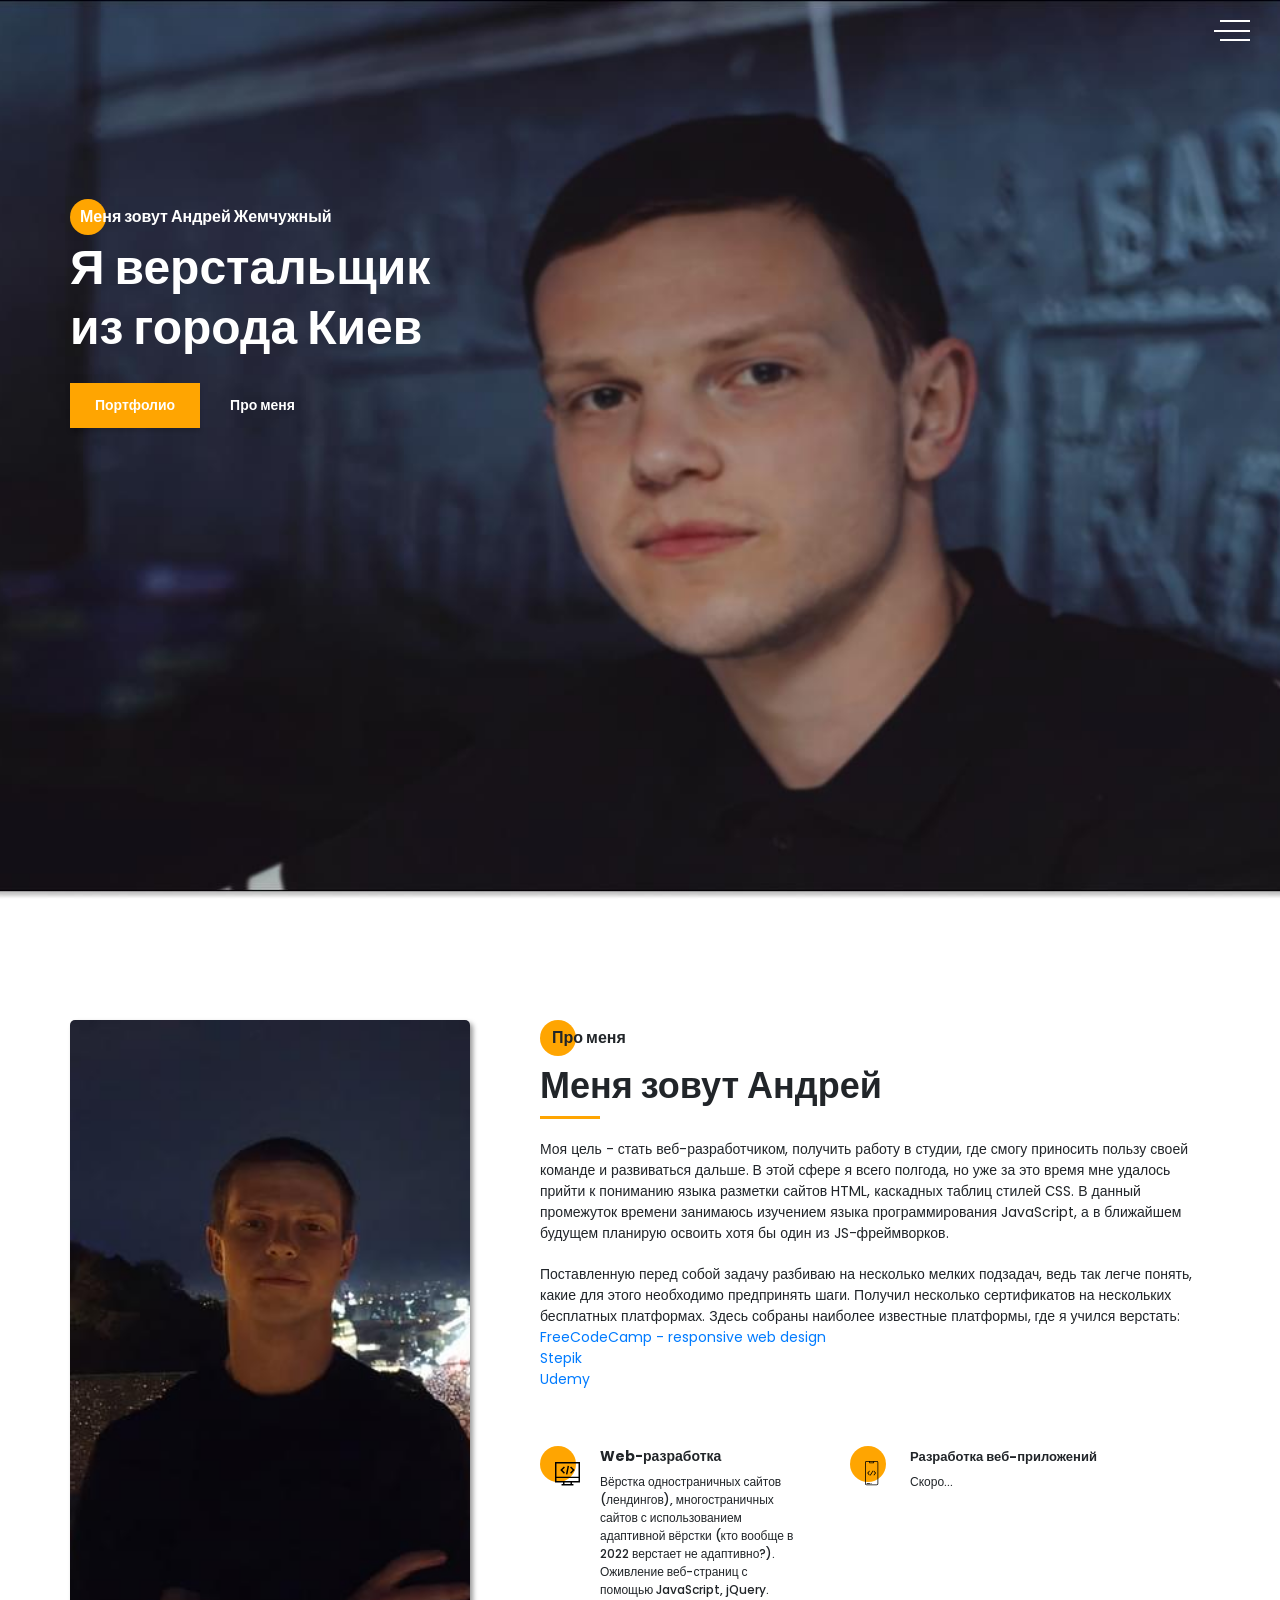
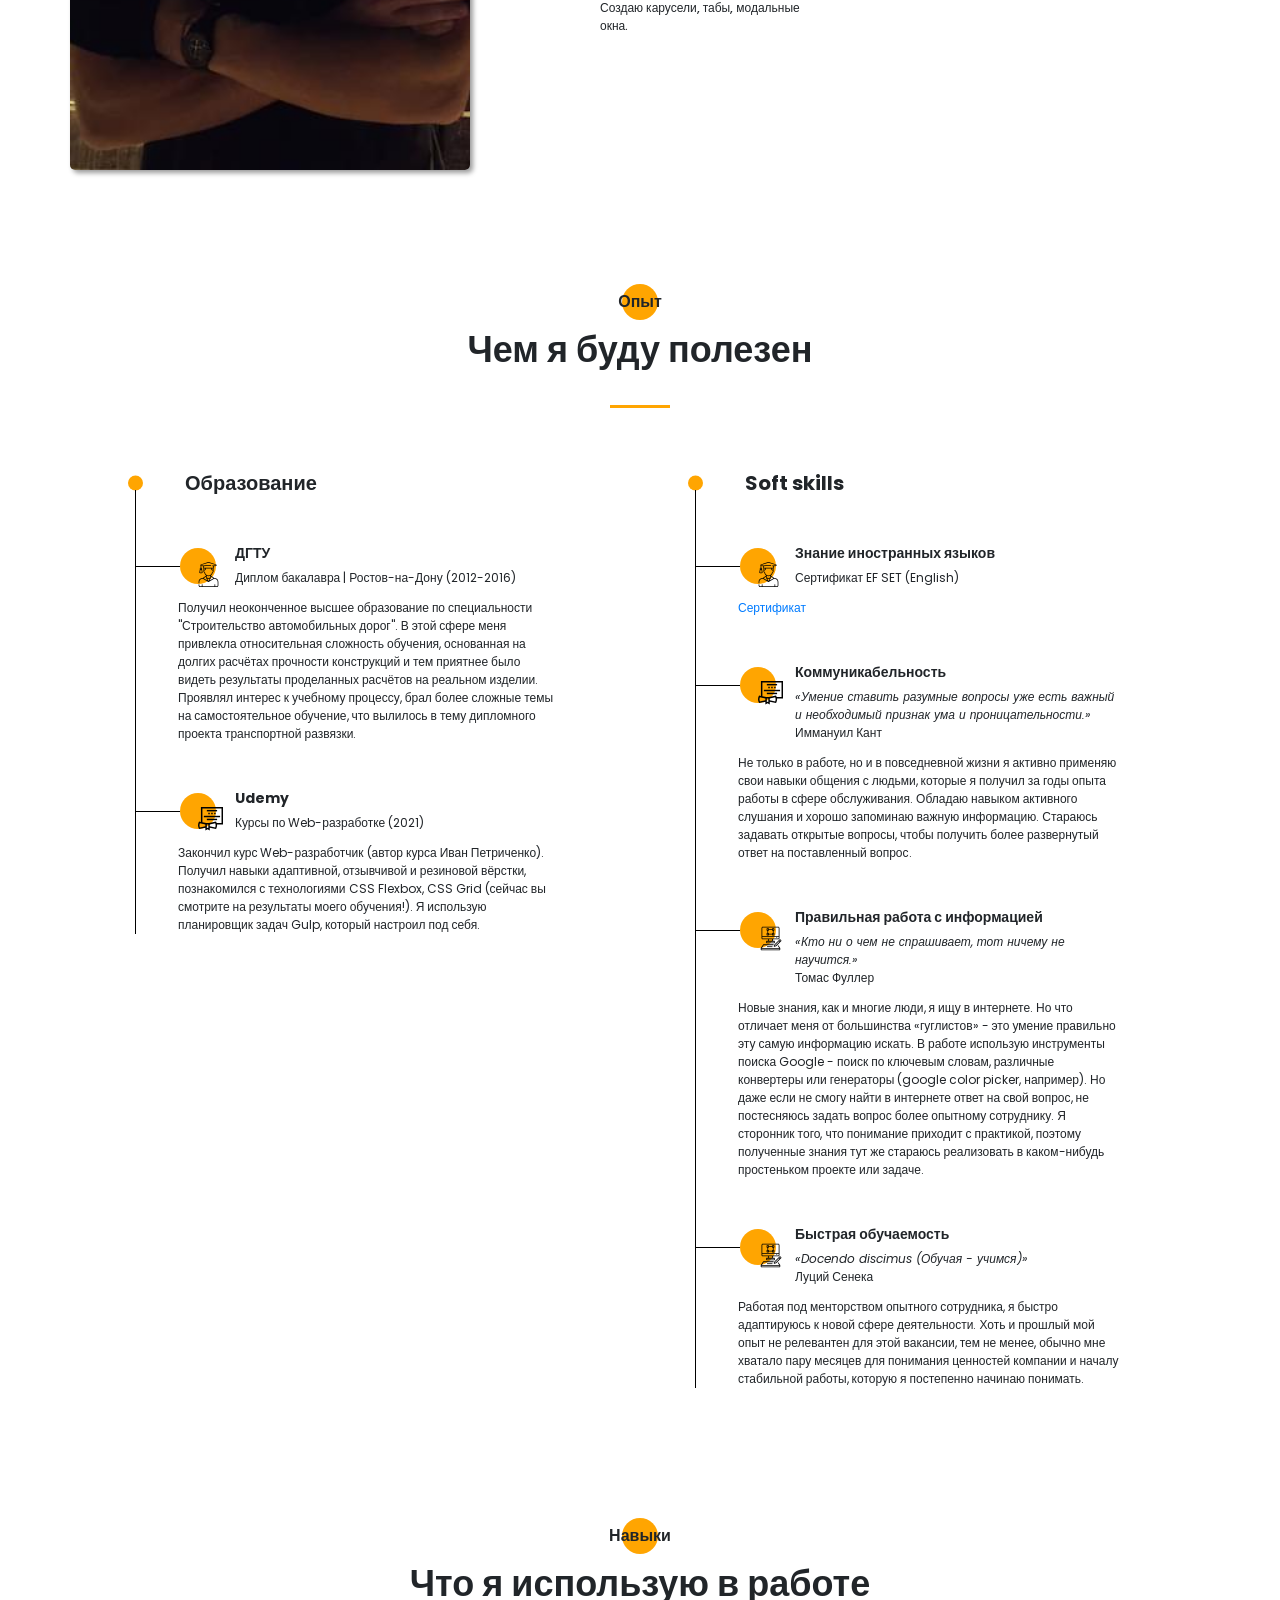
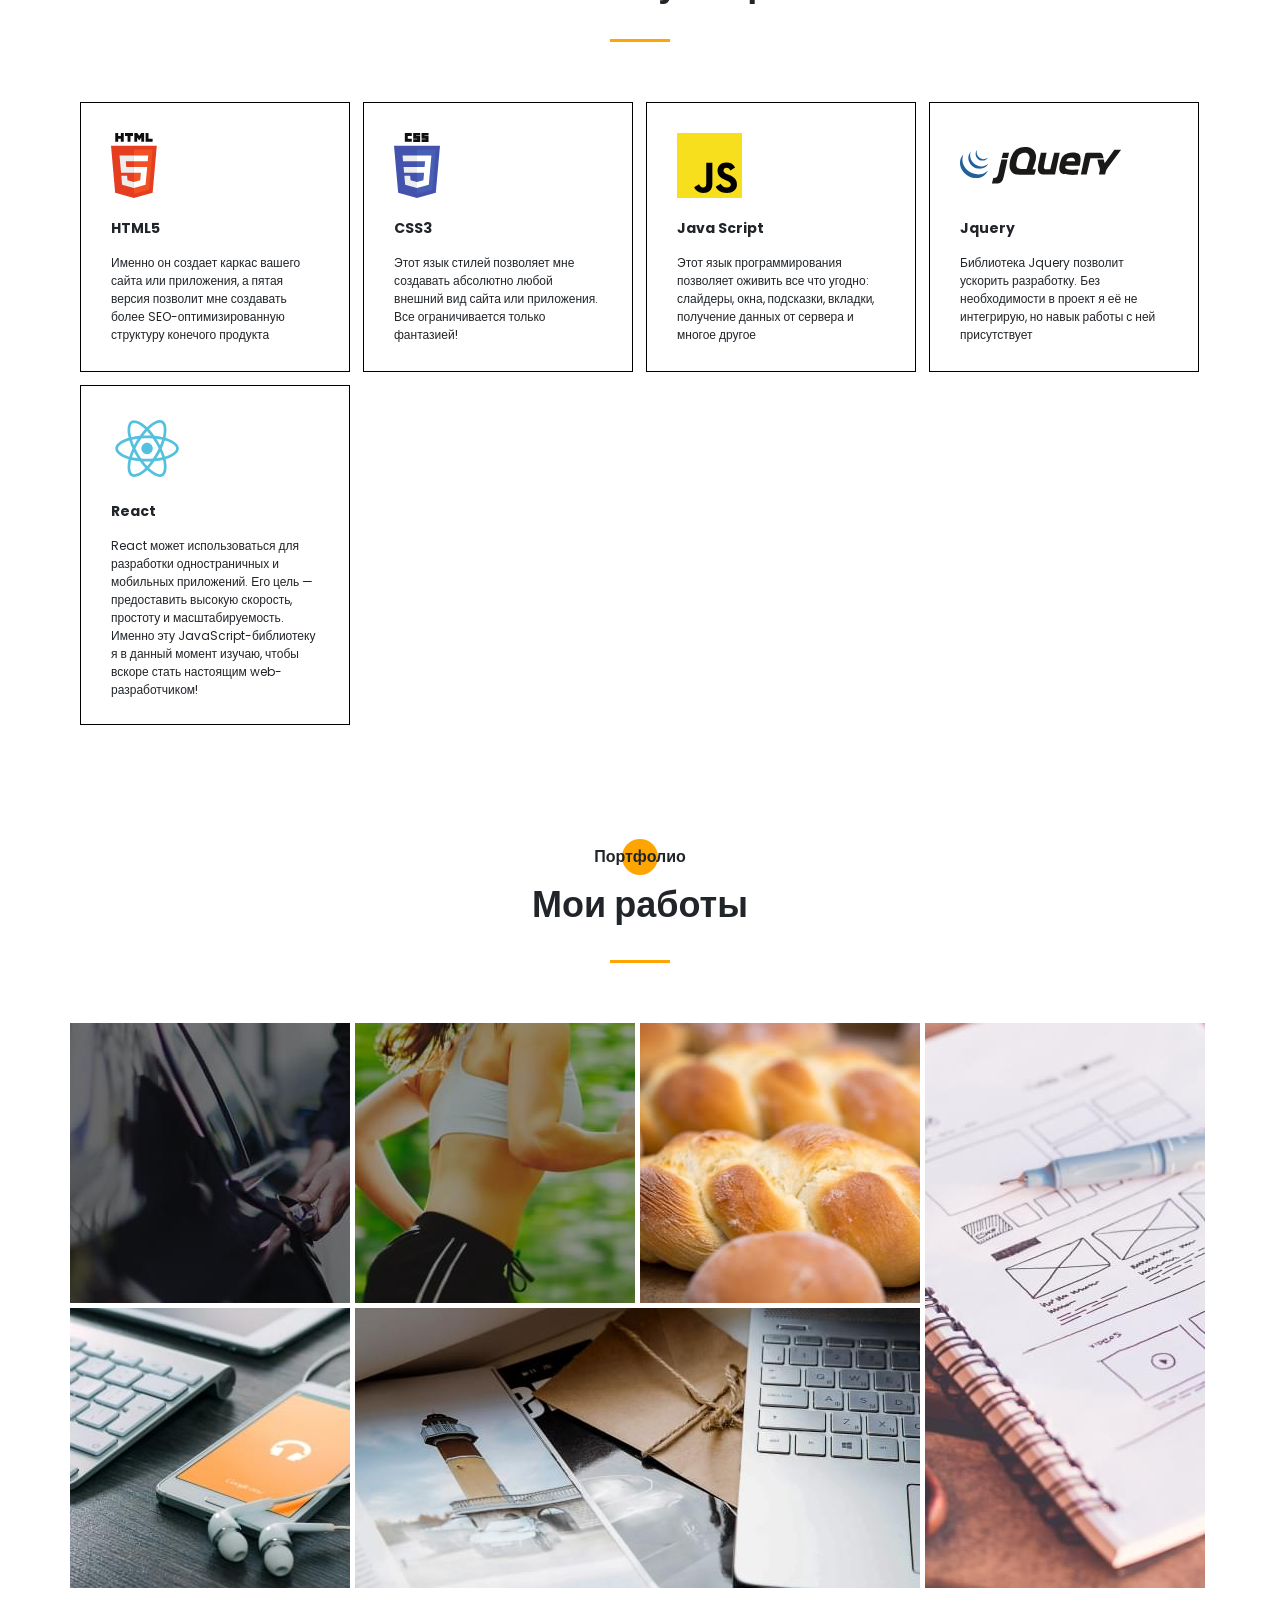
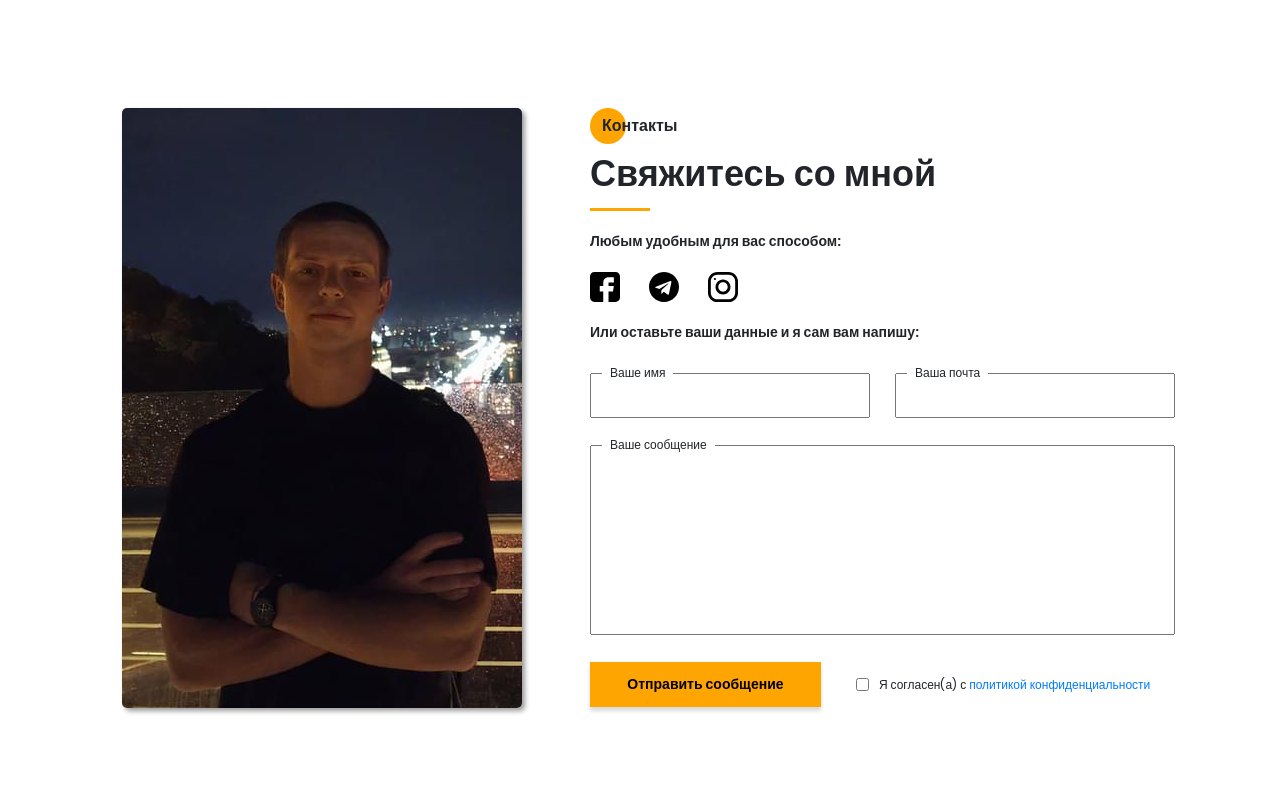
==== commit be9f8137: "deleted php mailer and fixed pathes to images" ====
--- a/index.html
+++ b/index.html
@@ -1 +1,465 @@
-<!DOCTYPE html><html lang="ru"><head><meta charset="UTF-8"><meta name="viewport" content="width=device-width,initial-scale=1"><meta http-equiv="X-UA-Compatible" content="ie=edge"><title>Portfolio</title><meta name="title" content="Мое портфолио"><meta name="description" content="Здесь вы сможете ознакомиться с моими работами и узнать больше обо мне"><!-- Open Graph / Facebook --><meta property="og:type" content="website"><meta property="og:url" content="https://metatags.io/"><meta property="og:title" content="Мое портфолио"><meta property="og:description" content="Здесь вы сможете ознакомиться с моими работами и узнать больше обо мне"><meta property="og:image" content="https://metatags.io/assets/meta-tags-16a33a6a8531e519cc0936fbba0ad904e52d35f34a46c97a2c9f6f7dd7d336f2.png"><!-- Twitter --><meta property="twitter:card" content="summary_large_image"><meta property="twitter:url" content="https://metatags.io/"><meta property="twitter:title" content="Мое портфолио"><meta property="twitter:description" content="Здесь вы сможете ознакомиться с моими работами и узнать больше обо мне"><meta property="twitter:image" content="https://metatags.io/assets/meta-tags-16a33a6a8531e519cc0936fbba0ad904e52d35f34a46c97a2c9f6f7dd7d336f2.png"><!-- Favicon  --><link rel="apple-touch-icon" sizes="57x57" href="icons/favicon//apple-icon-57x57.png"><link rel="apple-touch-icon" sizes="60x60" href="icons/favicon//apple-icon-60x60.png"><link rel="apple-touch-icon" sizes="72x72" href="icons/favicon//apple-icon-72x72.png"><link rel="apple-touch-icon" sizes="76x76" href="icons/favicon//apple-icon-76x76.png"><link rel="apple-touch-icon" sizes="114x114" href="icons/favicon//apple-icon-114x114.png"><link rel="apple-touch-icon" sizes="120x120" href="icons/favicon//apple-icon-120x120.png"><link rel="apple-touch-icon" sizes="144x144" href="icons/favicon//apple-icon-144x144.png"><link rel="apple-touch-icon" sizes="152x152" href="icons/favicon//apple-icon-152x152.png"><link rel="apple-touch-icon" sizes="180x180" href="icons/favicon//apple-icon-180x180.png"><link rel="icon" type="image/png" sizes="192x192" href="icons/favicon//android-icon-192x192.png"><link rel="icon" type="image/png" sizes="32x32" href="icons/favicon//favicon-32x32.png"><link rel="icon" type="image/png" sizes="96x96" href="icons/favicon//favicon-96x96.png"><link rel="icon" type="image/png" sizes="16x16" href="icons/favicon//favicon-16x16.png"><link rel="manifest" href="icons/favicon//manifest.json"><meta name="msapplication-TileColor" content="#ffffff"><meta name="msapplication-TileImage" content="icons/favicon//ms-icon-144x144.png"><meta name="theme-color" content="#ffffff"><link rel="stylesheet" href="css/style.min.css"></head><body><aside class="sidepanel"><a href="https://www.facebook.com/andriy.vakulenko.7" class="sidepanel__link" target="_blank"><svg width="20" height="20" viewBox="0 0 20 20" fill="none" xmlns="http://www.w3.org/2000/svg"><path d="M-7.46167e-07 2.92969L-1.28061e-07 17.0703C-5.74539e-08 18.6856 1.31439 20 2.92969 20L17.0703 20C18.6856 20 20 18.6856 20 17.0703L20 11.1719L12.9297 11.1719L12.9297 13.5156L9.41406 13.5156L9.41406 11.1719L7.03125 11.1719C5.09262 11.1719 3.51562 9.59488 3.51562 7.65625L3.51562 4.10156L7.03125 4.10156L7.03125 7.65625L9.41406 7.65625L9.41406 4.10156L12.9297 4.6875L12.9297 7.65625L20 7.65625L20 2.92969C20 1.31439 18.6856 -8.16774e-07 17.0703 -7.46167e-07L2.92969 -1.28061e-07C1.31439 -5.74539e-08 -8.16774e-07 1.31439 -7.46167e-07 2.92969Z" fill="#fff"/></svg> </a><a href="https://www.instagram.com/andreydan1els/" class="sidepanel__link" target="_blank"><svg width="20" height="20" viewBox="0 0 20 20" fill="none" xmlns="http://www.w3.org/2000/svg"><path d="M-6.01032e-07 6.25L-2.73196e-07 13.75C-1.22337e-07 17.2012 2.79875 20 6.25 20L13.75 20C17.2013 20 20 17.2012 20 13.75L20 6.25C20 2.79875 17.2012 -7.51891e-07 13.75 -6.01032e-07L6.25 -2.73196e-07C2.79875 -1.22337e-07 -7.51891e-07 2.79875 -6.01032e-07 6.25ZM13.75 1.875C16.1625 1.875 18.125 3.8375 18.125 6.25L18.125 13.75C18.125 16.1625 16.1625 18.125 13.75 18.125L6.25 18.125C3.8375 18.125 1.875 16.1625 1.875 13.75L1.875 6.25C1.875 3.8375 3.8375 1.875 6.25 1.875L13.75 1.875Z" fill="#fff"/><path d="M5 10C5 12.7612 7.23875 15 10 15C12.7613 15 15 12.7612 15 10C15 7.23875 12.7612 5 10 5C7.23875 5 5 7.23875 5 10ZM13.125 10C13.125 11.7225 11.7225 13.125 10 13.125C8.27625 13.125 6.875 11.7225 6.875 10C6.875 8.2775 8.27625 6.875 10 6.875C11.7225 6.875 13.125 8.2775 13.125 10Z" fill="#fff"/><path d="M5.29123 4.625C5.29123 4.25704 4.99295 3.95875 4.62499 3.95875C4.25703 3.95875 3.95874 4.25704 3.95874 4.625C3.95874 4.99296 4.25703 5.29125 4.62499 5.29125C4.99295 5.29125 5.29123 4.99296 5.29123 4.625Z" fill="#fff"/></svg> </a><a href="https://github.com/n3kk3ll" class="sidepanel__link" target="_blank"><svg width="19" height="20" viewBox="0 0 19 20" fill="none" xmlns="http://www.w3.org/2000/svg"><path d="M-4.37114e-07 9.99951C-1.95608e-07 15.5245 4.36167 19.9995 9.74107 19.9995C14.0457 19.9995 17.6962 17.1345 18.9832 13.162C19.0749 12.662 18.7734 12.4787 18.5148 12.4787C18.2835 12.4787 17.6706 12.487 16.8585 12.4912C17.4459 15.2728 15.5517 15.8595 15.5517 15.8595C14.4274 16.3145 14.1267 16.972 14.1267 16.972C13.5228 17.8778 13.5352 16.902 13.5352 16.902C13.603 15.8978 14.5389 15.3703 14.5389 15.3703C16.0283 14.4787 15.5979 13.0295 15.3493 12.4578C14.719 12.3678 14.2903 12.1103 14.0466 11.8245C13.8029 14.0453 12.9652 16.3795 9.23304 16.3795C8.16988 16.3795 7.30085 15.992 6.61933 15.3503C6.37316 15.4628 5.3827 15.8003 4.04116 15.2628C4.04116 15.2628 3.78012 14.4253 5.03988 12.5128C4.82345 11.7128 4.71606 10.8628 4.7111 10.0128C4.71606 9.16284 4.82345 8.31285 5.03988 7.51284C3.78012 5.61285 4.04116 4.77535 4.04116 4.77535C5.3827 4.23785 6.37316 4.57534 6.61933 4.67535C7.30085 4.03785 8.16988 3.65035 9.23304 3.65035C12.9752 3.65035 13.7987 5.98784 14.0383 8.21284C14.3307 7.86284 14.928 7.53784 15.8408 7.53784C17.1444 7.53784 18.1918 7.55034 18.5082 7.55034C18.7635 7.55034 19.0683 7.37534 18.9708 6.86284C17.692 2.86201 14.0391 -0.000488895 9.74107 -0.000488707C4.36167 -0.000488472 -6.7851e-07 4.47701 -4.37114e-07 9.99951Z" fill="#fff"/></svg></a><div class="sidepanel__divider"></div><div class="sidepanel__social-title"><span>Социальные сети</span></div></aside><div class="menu"><div class="menu__block"><div class="menu__close"><svg width="29" height="29" viewBox="0 0 29 29" fill="none" xmlns="http://www.w3.org/2000/svg"><path d="M17.1568 14.5231L28.4489 3.23075C29.1837 2.49623 29.1837 1.30861 28.4489 0.574085C27.7144 -0.160437 26.5267 -0.160437 25.7922 0.574085L14.4998 11.8665L3.20781 0.574085C2.47295 -0.160437 1.28567 -0.160437 0.551149 0.574085C-0.183716 1.30861 -0.183716 2.49623 0.551149 3.23075L11.8432 14.5231L0.551149 25.8155C-0.183716 26.55 -0.183716 27.7376 0.551149 28.4721C0.917206 28.8385 1.39852 29.0226 1.87948 29.0226C2.36045 29.0226 2.84141 28.8385 3.20781 28.4721L14.4998 17.1798L25.7922 28.4721C26.1586 28.8385 26.6396 29.0226 27.1205 29.0226C27.6015 29.0226 28.0825 28.8385 28.4489 28.4721C29.1837 27.7376 29.1837 26.55 28.4489 25.8155L17.1568 14.5231Z" fill="black"/></svg></div><nav><ul class="menu__list"><li class="menu__item"><a href="#about">про меня</a></li><li class="menu__item"><a href="#resume">мой опыт</a></li><li class="menu__item"><a href="#skills">мои навыки</a></li><li class="menu__item"><a href="#works">мои работы</a></li><li class="menu__item"><a href="#contacts">контакты</a></li></ul></nav><div class="menu__social"><a href="https://www.facebook.com/andriy.vakulenko.7" target="_blank"><svg width="20" height="20" viewBox="0 0 20 20" fill="none" xmlns="http://www.w3.org/2000/svg"><path d="M17.0698 0L2.9292 0C1.3139 0 -0.000488281 1.31439 -0.000488281 2.92969L-0.000488281 17.0703C-0.000488281 18.6856 1.3139 20 2.9292 20L8.82764 20L8.82764 12.9297L6.48389 12.9297L6.48389 9.41406L8.82764 9.41406L8.82764 7.03125C8.82764 5.09262 10.4046 3.51563 12.3433 3.51563L15.8979 3.51563L15.8979 7.03125L12.3433 7.03125L12.3433 9.41406L15.8979 9.41406L15.312 12.9297L12.3433 12.9297L12.3433 20L17.0698 20C18.6851 20 19.9995 18.6856 19.9995 17.0703L19.9995 2.92969C19.9995 1.31439 18.6851 0 17.0698 0Z" fill="black"/></svg> </a><a href="https://www.instagram.com/andreydan1els/" target="_blank"><svg width="20" height="20" viewBox="0 0 20 20" fill="none" xmlns="http://www.w3.org/2000/svg"><path d="M13.7495 0L6.24951 0C2.79826 0 -0.000488281 2.79875 -0.000488281 6.25L-0.000488281 13.75C-0.000488281 17.2013 2.79826 20 6.24951 20L13.7495 20C17.2008 20 19.9995 17.2013 19.9995 13.75L19.9995 6.25C19.9995 2.79875 17.2008 0 13.7495 0ZM18.1245 13.75C18.1245 16.1625 16.162 18.125 13.7495 18.125L6.24951 18.125C3.83701 18.125 1.87451 16.1625 1.87451 13.75L1.87451 6.25C1.87451 3.8375 3.83701 1.875 6.24951 1.875L13.7495 1.875C16.162 1.875 18.1245 3.8375 18.1245 6.25L18.1245 13.75Z" fill="black"/><path d="M9.99951 5C7.23826 5 4.99951 7.23875 4.99951 10C4.99951 12.7613 7.23826 15 9.99951 15C12.7608 15 14.9995 12.7613 14.9995 10C14.9995 7.23875 12.7608 5 9.99951 5ZM9.99951 13.125C8.27701 13.125 6.87451 11.7225 6.87451 10C6.87451 8.27625 8.27701 6.875 9.99951 6.875C11.722 6.875 13.1245 8.27625 13.1245 10C13.1245 11.7225 11.722 13.125 9.99951 13.125Z" fill="black"/><path d="M15.3745 5.29123C15.7425 5.29123 16.0408 4.99295 16.0408 4.62499C16.0408 4.25703 15.7425 3.95874 15.3745 3.95874C15.0065 3.95874 14.7083 4.25703 14.7083 4.62499C14.7083 4.99295 15.0065 5.29123 15.3745 5.29123Z" fill="black"/></svg> </a><a href="https://github.com/n3kk3ll" target="_blank"><svg width="20" height="19" viewBox="0 0 20 19" fill="none" xmlns="http://www.w3.org/2000/svg"><path d="M10 0C4.475 0 0 4.36167 0 9.74107C0 14.0457 2.865 17.6962 6.8375 18.9832C7.3375 19.0749 7.52083 18.7734 7.52083 18.5148C7.52083 18.2835 7.5125 17.6706 7.50833 16.8585C4.72667 17.4459 4.14 15.5517 4.14 15.5517C3.685 14.4274 3.0275 14.1267 3.0275 14.1267C2.12167 13.5228 3.0975 13.5352 3.0975 13.5352C4.10167 13.603 4.62917 14.5389 4.62917 14.5389C5.52083 16.0283 6.97 15.5979 7.54167 15.3493C7.63167 14.719 7.88917 14.2903 8.175 14.0466C5.95417 13.8029 3.62 12.9652 3.62 9.23304C3.62 8.16988 4.0075 7.30085 4.64917 6.61934C4.53667 6.37317 4.19917 5.3827 4.73667 4.04116C4.73667 4.04116 5.57417 3.78012 7.48667 5.03988C8.28667 4.82345 9.13667 4.71606 9.98667 4.7111C10.8367 4.71606 11.6867 4.82345 12.4867 5.03988C14.3867 3.78012 15.2242 4.04116 15.2242 4.04116C15.7617 5.3827 15.4242 6.37317 15.3242 6.61934C15.9617 7.30085 16.3492 8.16988 16.3492 9.23304C16.3492 12.9752 14.0117 13.7987 11.7867 14.0383C12.1367 14.3307 12.4617 14.928 12.4617 15.8408C12.4617 17.1444 12.4492 18.1918 12.4492 18.5082C12.4492 18.7635 12.6242 19.0683 13.1367 18.9708C17.1375 17.692 20 14.0391 20 9.74107C20 4.36167 15.5225 0 10 0Z" fill="#212121"/></svg></a></div></div><div class="menu__overlay"></div></div><main><section class="promo" id="promo"><div class="hamburger"><span></span> <span class="hamburger_long"></span> <span></span></div><div class="container"><div class="title title__fz16 promo__subtitle">Меня зовут Андрей Жемчужный</div><h1 class="title promo__title title__fz48">Я верстальщик<br>из города Киев</h1><div class="promo__buttons"><a class="promo__link btn" href="#works">Портфолио </a><a class="promo__link btn btn_transparent" href="#about">Про меня</a></div></div></section><section class="about" id="about"><div class="container"><div class="about__wrapper"><div class="about__img"><img src="img/about.jpg" alt="Profile photo"></div><div class="about__descr"><h2 class="title title__fz16 about__title">Про меня</h2><div class="about__subtitle title title__fz36">Меня зовут Андрей</div><div class="divider"></div><p class="about__text">Моя цель - стать веб-разработчиком, получить работу в студии, где смогу приносить пользу своей команде и развиваться дальше. В этой сфере я всего полгода, но уже за это время мне удалось прийти к пониманию языка разметки сайтов HTML, каскадных таблиц стилей СSS. В данный промежуток времени занимаюсь изучением языка программирования JavaScript, а в ближайшем будущем планирую освоить хотя бы один из JS-фреймворков.</p><p class="about__text">Поставленную перед собой задачу разбиваю на несколько мелких подзадач, ведь так легче понять, какие для этого необходимо предпринять шаги. Получил несколько сертификатов на нескольких бесплатных платформах. Здесь собраны наиболее известные платформы, где я учился верстать: <a href="https://www.freecodecamp.org/certification/n3kk3ll/responsive-web-design" target="_blank">FreeCodeCamp - responsive web design</a> <a href="https://stepik.org/cert/930841" target="_blank">Stepik</a> <a href="https://drive.google.com/file/d/17kVy1heybtz5URx9n6HudMNF-miBG0dK/view?usp=sharing" target="_blank">Udemy</a></p></div><div class="about__skills"><div class="about__skills-item"><div class="about__skills-circle"><img src="icons/about_me/web_development.svg" alt="Web development"></div><div><h3 class="title title__fz14">Web-разработка</h3><p class="about__skills-text">Вёрстка одностраничных сайтов (лендингов), многостраничных сайтов с использованием адаптивной вёрстки (кто вообще в 2022 верстает не адаптивно?). Оживление веб-страниц с помощью JavaScript, jQuery. Создаю карусели, табы, модальные окна.</p></div></div><div class="about__skills-item"><div class="about__skills-circle"><img src="icons/about_me/mobile_dev.svg" alt="Mobile development"></div><div><h3 class="title title__fz14 about__skills-title">Разработка веб-приложений</h3><p class="about__skills-text">Скоро...</p></div></div></div></div></div></section><section class="resume" id="resume"><div class="container"><h2 class="title title__fz16 title__section-title">Опыт</h2><div class="title title__fz36 title__section-subtitle">Чем я буду полезен</div><div class="divider"></div><div class="resume__wrapper"><div class="resume__col"><h3 class="title title__fz20 resume__col-title">Образование</h3><ul><li><div class="resume__item"><div class="resume__item-head"><div class="resume__item-icon"><img src="icons/experience/university.svg" alt="university"></div><h4 class="title title__fz14">ДГТУ</h4><div class="resume__item-info">Диплом бакалавра | Ростов-на-Дону (2012-2016)</div></div><div class="resume__item-body">Получил неоконченное высшее образование по специальности "Строительство автомобильных дорог". В этой сфере меня привлекла относительная сложность обучения, основанная на долгих расчётах прочности конструкций и тем приятнее было видеть результаты проделанных расчётов на реальном изделии. Проявлял интерес к учебному процессу, брал более сложные темы на самостоятельное обучение, что вылилось в тему дипломного проекта транспортной развязки.</div></div></li><li><div class="resume__item"><div class="resume__item-head"><div class="resume__item-icon"><img src="icons/experience/courses.svg" alt="courses"></div><h4 class="title title__fz14">Udemy</h4><div class="resume__item-info">Курсы по Web-разработке (2021)</div></div><div class="resume__item-body">Закончил курс Web-разработчик (автор курса Иван Петриченко). Получил навыки адаптивной, отзывчивой и резиновой вёрстки, познакомился с технологиями CSS Flexbox, CSS Grid (сейчас вы смотрите на результаты моего обучения!). Я использую планировщик задач Gulp, который настроил под себя.</div></div></li></ul></div><div class="resume__col"><h3 class="title title__fz20 resume__col-title">Soft skills</h3><ul><li><div class="resume__item"><div class="resume__item-head"><div class="resume__item-icon"><img src="icons/experience/university.svg" alt="university"></div><h4 class="title title__fz14">Знание иностранных языков</h4><div class="resume__item-info">Сертификат EF SET (English)</div></div><div class="resume__item-body"><a href="https://www.efset.org/cert/43dn2F" target="_blank">Сертификат</a></div></div></li><li><div class="resume__item"><div class="resume__item-head"><div class="resume__item-icon"><img src="icons/experience/courses.svg" alt="communication"></div><h4 class="title title__fz14">Коммуникабельность</h4><div class="resume__item-info"><p class="resume__item-info-text"><q class="resume__item-info-quote">Умение ставить разумные вопросы уже есть важный и необходимый признак ума и проницательности.</q><br>Иммануил Кант</p></div></div><div class="resume__item-body"><p class="resume__item-body-text">Не только в работе, но и в повседневной жизни я активно применяю свои навыки общения с людьми, которые я получил за годы опыта работы в сфере обслуживания. Обладаю навыком активного слушания и хорошо запоминаю важную информацию. Стараюсь задавать открытые вопросы, чтобы получить более развернутый ответ на поставленный вопрос.</p></div></div></li><li><div class="resume__item"><div class="resume__item-head"><div class="resume__item-icon"><img src="icons/experience/designer.svg" alt="working with information"></div><h4 class="title title__fz14">Правильная работа с информацией</h4><div class="resume__item-info"><p class="resume__item-info-text"><q class="resume__item-info-quote">Кто ни о чем не спрашивает, тот ничему не научится.</q><br>Томас Фуллер</p></div></div><div class="resume__item-body"><p class="resume__item-body-text">Новые знания, как и многие люди, я ищу в интернете. Но что отличает меня от большинства &laquo;гуглистов&raquo; - это умение правильно эту самую информацию искать. В работе использую инструменты поиска Google - поиск по ключевым словам, различные конвертеры или генераторы (google color picker, например). Но даже если не смогу найти в интернете ответ на свой вопрос, не постесняюсь задать вопрос более опытному сотруднику. Я сторонник того, что понимание приходит с практикой, поэтому полученные знания тут же стараюсь реализовать в каком-нибудь простеньком проекте или задаче.</p></div></div></li><li><div class="resume__item"><div class="resume__item-head"><div class="resume__item-icon"><img src="icons/experience/designer.svg" alt="open for study"></div><h4 class="title title__fz14">Быстрая обучаемость</h4><div class="resume__item-info"><p class="resume__item-info-text"><q class="resume__item-info-quote">Docendo discimus (Обучая - учимся)</q><br>Луций Сенека</p></div></div><div class="resume__item-body"><p class="resume__item-body-text">Работая под менторством опытного сотрудника, я быстро адаптируюсь к новой сфере деятельности. Хоть и прошлый мой опыт не релевантен для этой вакансии, тем не менее, обычно мне хватало пару месяцев для понимания ценностей компании и началу стабильной работы, которую я постепенно начинаю понимать.</p></div></div></li></ul></div></div></div></section><section class="skills" id="skills"><div class="container"><h2 class="title title__fz16 title__section-title">Навыки</h2><div class="title title__fz36 title__section-subtitle">Что я использую в работе</div><div class="divider"></div><div class="skills__wrapper"><div class="skills__item"><div class="skills__item-img"><img src="icons/skills/html5.svg" alt="html"></div><h3 class="skills__item-title title title__fz14">HTML5</h3><p class="skills__item-descr">Именно он создает каркас вашего сайта или приложения, а пятая версия позволит мне создавать более SEO-оптимизированную структуру конечого продукта</p></div><div class="skills__item"><div class="skills__item-img"><img src="icons/skills/css3.svg" alt="css"></div><h3 class="skills__item-title title title__fz14">CSS3</h3><p class="skills__item-descr">Этот язык стилей позволяет мне создавать абсолютно любой внешний вид сайта или приложения. Все ограничивается только фантазией!</p></div><div class="skills__item"><div class="skills__item-img"><img src="icons/skills/js.svg" alt="JavaScript"></div><h3 class="skills__item-title title title__fz14">Java Script</h3><p class="skills__item-descr">Этот язык программирования позволяет оживить все что угодно: слайдеры, окна, подсказки, вкладки, получение данных от сервера и многое другое</p></div><div class="skills__item"><div class="skills__item-img"><img src="icons/skills/jquery.svg" alt="jquery"></div><h3 class="skills__item-title title title__fz14">Jquery</h3><p class="skills__item-descr">Библиотека Jquery позволит ускорить разработку. Без необходимости в проект я её не интегрирую, но навык работы с ней присутствует</p></div><div class="skills__item"><div class="skills__item-img"><img src="icons/skills/react.svg" alt="react"></div><h3 class="skills__item-title title title__fz14">React</h3><p class="skills__item-descr">React может использоваться для разработки одностраничных и мобильных приложений. Его цель — предоставить высокую скорость, простоту и масштабируемость. Именно эту JavaScript-библиотеку я в данный момент изучаю, чтобы вскоре стать настоящим web-разработчиком!</p></div></div></div></section><section class="works" id="works"><div class="container"><h2 class="title title__fz16 title__section-title">Портфолио</h2><div class="title title__fz36 title__section-subtitle">Мои работы</div><div class="divider"></div><div class="works__wrapper"><div class="works__item"><div class="works__item-wrapper"><img src="img/works/uber.jpg" alt="uber"><div class="works__item-info"><h3 class="works__item-info-title">Учебный проект: UBER PARTNERS</h3><p class="works__item-info-descr">Используемые технологии: Bootstrap v4.5.3, SASS, JS</p><p class="works__item-info-descr">Один из моих первых учебных проектов, во время работы с которым я самостоятельно верстал некоторые секции, а также их адаптировал с помощью медиа-запросов и сетки Bootstrap.</p><a href="/Uber/index.html" class="works__item-info-link" target="_blank">Открыть в новой вкладке</a></div></div></div><div class="works__item"><div class="works__item-wrapper"><img src="img/works/pulse.jpg" alt="pulse"><div class="works__item-info"><h3 class="works__item-info-title">Учебный проект: Pulse</h3><p class="works__item-info-descr">Используемые технологии: SCSS, JS, PHP</p><p class="works__item-info-descr">Ещё один проект, верстая который я более близко познакомился с JavaScript (табы, слайдер, меню, валидация формы). Здесь я использовал библиотеку jQuery для валидации формы на странице. С помощью PHP-скрипта тестировалась отправка формы.</p><a href="/Pulse/index.html" class="works__item-info-link" target="_blank">Открыть в новой вкладке</a></div></div></div><div class="works__item"><div class="works__item-wrapper"><img src="img/works/bread.jpg" alt="bread"><div class="works__item-info"><h3 class="works__item-info-title">Пустой слайд</h3><p class="works__item-info-descr">Используемые технологии: пока никаких</p><p class="works__item-info-descr">Скоро здесь появится новая работа...</p><a href="#" class="works__item-info-link" target="_blank">Открыть в новой вкладке</a></div></div></div><div class="works__item vertical"><div class="works__item-wrapper"><img src="img/works/plans.jpg" alt="plans"><div class="works__item-info"><h3 class="works__item-info-title">Пустой слайд</h3><p class="works__item-info-descr">Используемые технологии: пока никаких</p><p class="works__item-info-descr">Скоро здесь появится новая работа...</p><a href="#" class="works__item-info-link" target="_blank">Открыть в новой вкладке</a></div></div></div><div class="works__item"><div class="works__item-wrapper"><img src="img/works/ipad.jpg" alt="ipad"><div class="works__item-info"><h3 class="works__item-info-title">Пустой слайд</h3><p class="works__item-info-descr">Используемые технологии: пока никаких</p><p class="works__item-info-descr">Скоро здесь появится новая работа...</p><a href="#" class="works__item-info-link" target="_blank">Открыть в новой вкладке</a></div></div></div><div class="works__item horizontal"><div class="works__item-wrapper"><img src="img/works/wordpress.jpg" alt="wordpress"><div class="works__item-info"><h3 class="works__item-info-title">Учебный проект: WordPress интенсив</h3><p class="works__item-info-descr">Используемые технологии: HTML, CSS</p><p class="works__item-info-descr">Вводный проект, на котором я учился верстать макеты. Адаптация присутствует по умолчанию.</p><a href="/project-wordpress/src/index.html" class="works__item-info-link" target="_blank">Открыть в новой вкладке</a></div></div></div></div></div></section><section class="contacts" id="contacts"><div class="container"><div class="contacts__wrapper"><div class="contacts__img"><img src="img/about.jpg" alt="Profile photo"></div><div class="contacts__descr"><h2 class="title title__fz16 contacts__title">Контакты</h2><div class="contacts__subtitle title title__fz36">Свяжитесь со мной</div><div class="divider"></div><div class="title title__fz14 contacts__text">Любым удобным для вас способом:</div><div class="contacts__social"><a class="contacts__link" href="https://www.facebook.com/andriy.vakulenko.7" target="_blank"><img src="icons/social/facebook-straight.svg" alt="facebook"> </a><a class="contacts__link" href="https://t.me/nedryablyi" target="_blank"><img src="icons/social/telegram-straight.svg" alt="telegram"> </a><a class="contacts__link" href="https://www.instagram.com/andreydan1els/" target="_blank"><img src="icons/social/instagram-straight.svg" alt="instagram"></a></div><div class="title title__fz14 contacts__text">Или оставьте ваши данные и я сам вам напишу:</div><form action="#" class="contacts__form"><div class="contacts__form-input"><input required type="text" name="name" id="name"> <label for="name">Ваше имя</label></div><div class="contacts__form-input"><input required type="email" name="email" id="email"> <label for="email">Ваша почта</label></div><div class="contacts__form-textarea"><textarea name="text" id="text"></textarea> <label for="text">Ваше сообщение</label></div><div class="contacts__cta"><button class="btn contacts__btn">Отправить сообщение</button><div class="contacts__policy"><input required type="checkbox" name="policy" id="policy"> <span>Я согласен(а) с <a href="policy.html" target="_blank">политикой конфиденциальности</a></span></div></div></form></div></div></div></section><a class="pageup" href="#promo"><svg aria-hidden="true" focusable="false" data-prefix="fas" data-icon="chevron-circle-up" class="svg-inline--fa fa-chevron-circle-up fa-w-16" role="img" xmlns="http://www.w3.org/2000/svg" viewBox="0 0 512 512"><path fill="#FFA501" d="M8 256C8 119 119 8 256 8s248 111 248 248-111 248-248 248S8 393 8 256zm231-113.9L103.5 277.6c-9.4 9.4-9.4 24.6 0 33.9l17 17c9.4 9.4 24.6 9.4 33.9 0L256 226.9l101.6 101.6c9.4 9.4 24.6 9.4 33.9 0l17-17c9.4-9.4 9.4-24.6 0-33.9L273 142.1c-9.4-9.4-24.6-9.4-34 0z"></path></svg></a></main><script src="js/script.js"></script></body></html>
+<!DOCTYPE html>
+<html lang="ru">
+
+<head>
+    <meta charset="UTF-8">
+    <meta name="viewport" content="width=device-width,initial-scale=1">
+    <meta http-equiv="X-UA-Compatible" content="ie=edge">
+    <title>Portfolio</title>
+    <meta name="title" content="Мое портфолио">
+    <meta name="description" content="Здесь вы сможете ознакомиться с моими работами и узнать больше обо мне">
+    <!-- Open Graph / Facebook -->
+    <meta property="og:type" content="website">
+    <meta property="og:url" content="https://metatags.io/">
+    <meta property="og:title" content="Мое портфолио">
+    <meta property="og:description" content="Здесь вы сможете ознакомиться с моими работами и узнать больше обо мне">
+    <meta property="og:image"
+        content="https://metatags.io/assets/meta-tags-16a33a6a8531e519cc0936fbba0ad904e52d35f34a46c97a2c9f6f7dd7d336f2.png">
+    <!-- Twitter -->
+    <meta property="twitter:card" content="summary_large_image">
+    <meta property="twitter:url" content="https://metatags.io/">
+    <meta property="twitter:title" content="Мое портфолио">
+    <meta property="twitter:description"
+        content="Здесь вы сможете ознакомиться с моими работами и узнать больше обо мне">
+    <meta property="twitter:image"
+        content="https://metatags.io/assets/meta-tags-16a33a6a8531e519cc0936fbba0ad904e52d35f34a46c97a2c9f6f7dd7d336f2.png">
+    <!-- Favicon  -->
+    <link rel="apple-touch-icon" sizes="57x57" href="icons/favicon//apple-icon-57x57.png">
+    <link rel="apple-touch-icon" sizes="60x60" href="icons/favicon//apple-icon-60x60.png">
+    <link rel="apple-touch-icon" sizes="72x72" href="icons/favicon//apple-icon-72x72.png">
+    <link rel="apple-touch-icon" sizes="76x76" href="icons/favicon//apple-icon-76x76.png">
+    <link rel="apple-touch-icon" sizes="114x114" href="icons/favicon//apple-icon-114x114.png">
+    <link rel="apple-touch-icon" sizes="120x120" href="icons/favicon//apple-icon-120x120.png">
+    <link rel="apple-touch-icon" sizes="144x144" href="icons/favicon//apple-icon-144x144.png">
+    <link rel="apple-touch-icon" sizes="152x152" href="icons/favicon//apple-icon-152x152.png">
+    <link rel="apple-touch-icon" sizes="180x180" href="icons/favicon//apple-icon-180x180.png">
+    <link rel="icon" type="image/png" sizes="192x192" href="icons/favicon//android-icon-192x192.png">
+    <link rel="icon" type="image/png" sizes="32x32" href="icons/favicon//favicon-32x32.png">
+    <link rel="icon" type="image/png" sizes="96x96" href="icons/favicon//favicon-96x96.png">
+    <link rel="icon" type="image/png" sizes="16x16" href="icons/favicon//favicon-16x16.png">
+    <link rel="manifest" href="icons/favicon//manifest.json">
+    <meta name="msapplication-TileColor" content="#ffffff">
+    <meta name="msapplication-TileImage" content="icons/favicon//ms-icon-144x144.png">
+    <meta name="theme-color" content="#ffffff">
+    <link rel="stylesheet" href="css/style.min.css">
+</head>
+
+<body>
+    <aside class="sidepanel"><a href="https://www.facebook.com/andriy.vakulenko.7" class="sidepanel__link"
+            target="_blank"><svg width="20" height="20" viewBox="0 0 20 20" fill="none"
+                xmlns="http://www.w3.org/2000/svg">
+                <path
+                    d="M-7.46167e-07 2.92969L-1.28061e-07 17.0703C-5.74539e-08 18.6856 1.31439 20 2.92969 20L17.0703 20C18.6856 20 20 18.6856 20 17.0703L20 11.1719L12.9297 11.1719L12.9297 13.5156L9.41406 13.5156L9.41406 11.1719L7.03125 11.1719C5.09262 11.1719 3.51562 9.59488 3.51562 7.65625L3.51562 4.10156L7.03125 4.10156L7.03125 7.65625L9.41406 7.65625L9.41406 4.10156L12.9297 4.6875L12.9297 7.65625L20 7.65625L20 2.92969C20 1.31439 18.6856 -8.16774e-07 17.0703 -7.46167e-07L2.92969 -1.28061e-07C1.31439 -5.74539e-08 -8.16774e-07 1.31439 -7.46167e-07 2.92969Z"
+                    fill="#fff" />
+            </svg> </a><a href="https://www.instagram.com/andreydan1els/" class="sidepanel__link" target="_blank"><svg
+                width="20" height="20" viewBox="0 0 20 20" fill="none" xmlns="http://www.w3.org/2000/svg">
+                <path
+                    d="M-6.01032e-07 6.25L-2.73196e-07 13.75C-1.22337e-07 17.2012 2.79875 20 6.25 20L13.75 20C17.2013 20 20 17.2012 20 13.75L20 6.25C20 2.79875 17.2012 -7.51891e-07 13.75 -6.01032e-07L6.25 -2.73196e-07C2.79875 -1.22337e-07 -7.51891e-07 2.79875 -6.01032e-07 6.25ZM13.75 1.875C16.1625 1.875 18.125 3.8375 18.125 6.25L18.125 13.75C18.125 16.1625 16.1625 18.125 13.75 18.125L6.25 18.125C3.8375 18.125 1.875 16.1625 1.875 13.75L1.875 6.25C1.875 3.8375 3.8375 1.875 6.25 1.875L13.75 1.875Z"
+                    fill="#fff" />
+                <path
+                    d="M5 10C5 12.7612 7.23875 15 10 15C12.7613 15 15 12.7612 15 10C15 7.23875 12.7612 5 10 5C7.23875 5 5 7.23875 5 10ZM13.125 10C13.125 11.7225 11.7225 13.125 10 13.125C8.27625 13.125 6.875 11.7225 6.875 10C6.875 8.2775 8.27625 6.875 10 6.875C11.7225 6.875 13.125 8.2775 13.125 10Z"
+                    fill="#fff" />
+                <path
+                    d="M5.29123 4.625C5.29123 4.25704 4.99295 3.95875 4.62499 3.95875C4.25703 3.95875 3.95874 4.25704 3.95874 4.625C3.95874 4.99296 4.25703 5.29125 4.62499 5.29125C4.99295 5.29125 5.29123 4.99296 5.29123 4.625Z"
+                    fill="#fff" />
+            </svg> </a><a href="https://github.com/n3kk3ll" class="sidepanel__link" target="_blank"><svg width="19"
+                height="20" viewBox="0 0 19 20" fill="none" xmlns="http://www.w3.org/2000/svg">
+                <path
+                    d="M-4.37114e-07 9.99951C-1.95608e-07 15.5245 4.36167 19.9995 9.74107 19.9995C14.0457 19.9995 17.6962 17.1345 18.9832 13.162C19.0749 12.662 18.7734 12.4787 18.5148 12.4787C18.2835 12.4787 17.6706 12.487 16.8585 12.4912C17.4459 15.2728 15.5517 15.8595 15.5517 15.8595C14.4274 16.3145 14.1267 16.972 14.1267 16.972C13.5228 17.8778 13.5352 16.902 13.5352 16.902C13.603 15.8978 14.5389 15.3703 14.5389 15.3703C16.0283 14.4787 15.5979 13.0295 15.3493 12.4578C14.719 12.3678 14.2903 12.1103 14.0466 11.8245C13.8029 14.0453 12.9652 16.3795 9.23304 16.3795C8.16988 16.3795 7.30085 15.992 6.61933 15.3503C6.37316 15.4628 5.3827 15.8003 4.04116 15.2628C4.04116 15.2628 3.78012 14.4253 5.03988 12.5128C4.82345 11.7128 4.71606 10.8628 4.7111 10.0128C4.71606 9.16284 4.82345 8.31285 5.03988 7.51284C3.78012 5.61285 4.04116 4.77535 4.04116 4.77535C5.3827 4.23785 6.37316 4.57534 6.61933 4.67535C7.30085 4.03785 8.16988 3.65035 9.23304 3.65035C12.9752 3.65035 13.7987 5.98784 14.0383 8.21284C14.3307 7.86284 14.928 7.53784 15.8408 7.53784C17.1444 7.53784 18.1918 7.55034 18.5082 7.55034C18.7635 7.55034 19.0683 7.37534 18.9708 6.86284C17.692 2.86201 14.0391 -0.000488895 9.74107 -0.000488707C4.36167 -0.000488472 -6.7851e-07 4.47701 -4.37114e-07 9.99951Z"
+                    fill="#fff" />
+            </svg></a>
+        <div class="sidepanel__divider"></div>
+        <div class="sidepanel__social-title"><span>Социальные сети</span></div>
+    </aside>
+    <div class="menu">
+        <div class="menu__block">
+            <div class="menu__close"><svg width="29" height="29" viewBox="0 0 29 29" fill="none"
+                    xmlns="http://www.w3.org/2000/svg">
+                    <path
+                        d="M17.1568 14.5231L28.4489 3.23075C29.1837 2.49623 29.1837 1.30861 28.4489 0.574085C27.7144 -0.160437 26.5267 -0.160437 25.7922 0.574085L14.4998 11.8665L3.20781 0.574085C2.47295 -0.160437 1.28567 -0.160437 0.551149 0.574085C-0.183716 1.30861 -0.183716 2.49623 0.551149 3.23075L11.8432 14.5231L0.551149 25.8155C-0.183716 26.55 -0.183716 27.7376 0.551149 28.4721C0.917206 28.8385 1.39852 29.0226 1.87948 29.0226C2.36045 29.0226 2.84141 28.8385 3.20781 28.4721L14.4998 17.1798L25.7922 28.4721C26.1586 28.8385 26.6396 29.0226 27.1205 29.0226C27.6015 29.0226 28.0825 28.8385 28.4489 28.4721C29.1837 27.7376 29.1837 26.55 28.4489 25.8155L17.1568 14.5231Z"
+                        fill="black" />
+                </svg></div>
+            <nav>
+                <ul class="menu__list">
+                    <li class="menu__item"><a href="#about">про меня</a></li>
+                    <li class="menu__item"><a href="#resume">мой опыт</a></li>
+                    <li class="menu__item"><a href="#skills">мои навыки</a></li>
+                    <li class="menu__item"><a href="#works">мои работы</a></li>
+                    <li class="menu__item"><a href="#contacts">контакты</a></li>
+                </ul>
+            </nav>
+            <div class="menu__social"><a href="https://www.facebook.com/andriy.vakulenko.7" target="_blank"><svg
+                        width="20" height="20" viewBox="0 0 20 20" fill="none" xmlns="http://www.w3.org/2000/svg">
+                        <path
+                            d="M17.0698 0L2.9292 0C1.3139 0 -0.000488281 1.31439 -0.000488281 2.92969L-0.000488281 17.0703C-0.000488281 18.6856 1.3139 20 2.9292 20L8.82764 20L8.82764 12.9297L6.48389 12.9297L6.48389 9.41406L8.82764 9.41406L8.82764 7.03125C8.82764 5.09262 10.4046 3.51563 12.3433 3.51563L15.8979 3.51563L15.8979 7.03125L12.3433 7.03125L12.3433 9.41406L15.8979 9.41406L15.312 12.9297L12.3433 12.9297L12.3433 20L17.0698 20C18.6851 20 19.9995 18.6856 19.9995 17.0703L19.9995 2.92969C19.9995 1.31439 18.6851 0 17.0698 0Z"
+                            fill="black" />
+                    </svg> </a><a href="https://www.instagram.com/andreydan1els/" target="_blank"><svg width="20"
+                        height="20" viewBox="0 0 20 20" fill="none" xmlns="http://www.w3.org/2000/svg">
+                        <path
+                            d="M13.7495 0L6.24951 0C2.79826 0 -0.000488281 2.79875 -0.000488281 6.25L-0.000488281 13.75C-0.000488281 17.2013 2.79826 20 6.24951 20L13.7495 20C17.2008 20 19.9995 17.2013 19.9995 13.75L19.9995 6.25C19.9995 2.79875 17.2008 0 13.7495 0ZM18.1245 13.75C18.1245 16.1625 16.162 18.125 13.7495 18.125L6.24951 18.125C3.83701 18.125 1.87451 16.1625 1.87451 13.75L1.87451 6.25C1.87451 3.8375 3.83701 1.875 6.24951 1.875L13.7495 1.875C16.162 1.875 18.1245 3.8375 18.1245 6.25L18.1245 13.75Z"
+                            fill="black" />
+                        <path
+                            d="M9.99951 5C7.23826 5 4.99951 7.23875 4.99951 10C4.99951 12.7613 7.23826 15 9.99951 15C12.7608 15 14.9995 12.7613 14.9995 10C14.9995 7.23875 12.7608 5 9.99951 5ZM9.99951 13.125C8.27701 13.125 6.87451 11.7225 6.87451 10C6.87451 8.27625 8.27701 6.875 9.99951 6.875C11.722 6.875 13.1245 8.27625 13.1245 10C13.1245 11.7225 11.722 13.125 9.99951 13.125Z"
+                            fill="black" />
+                        <path
+                            d="M15.3745 5.29123C15.7425 5.29123 16.0408 4.99295 16.0408 4.62499C16.0408 4.25703 15.7425 3.95874 15.3745 3.95874C15.0065 3.95874 14.7083 4.25703 14.7083 4.62499C14.7083 4.99295 15.0065 5.29123 15.3745 5.29123Z"
+                            fill="black" />
+                    </svg> </a><a href="https://github.com/n3kk3ll" target="_blank"><svg width="20" height="19"
+                        viewBox="0 0 20 19" fill="none" xmlns="http://www.w3.org/2000/svg">
+                        <path
+                            d="M10 0C4.475 0 0 4.36167 0 9.74107C0 14.0457 2.865 17.6962 6.8375 18.9832C7.3375 19.0749 7.52083 18.7734 7.52083 18.5148C7.52083 18.2835 7.5125 17.6706 7.50833 16.8585C4.72667 17.4459 4.14 15.5517 4.14 15.5517C3.685 14.4274 3.0275 14.1267 3.0275 14.1267C2.12167 13.5228 3.0975 13.5352 3.0975 13.5352C4.10167 13.603 4.62917 14.5389 4.62917 14.5389C5.52083 16.0283 6.97 15.5979 7.54167 15.3493C7.63167 14.719 7.88917 14.2903 8.175 14.0466C5.95417 13.8029 3.62 12.9652 3.62 9.23304C3.62 8.16988 4.0075 7.30085 4.64917 6.61934C4.53667 6.37317 4.19917 5.3827 4.73667 4.04116C4.73667 4.04116 5.57417 3.78012 7.48667 5.03988C8.28667 4.82345 9.13667 4.71606 9.98667 4.7111C10.8367 4.71606 11.6867 4.82345 12.4867 5.03988C14.3867 3.78012 15.2242 4.04116 15.2242 4.04116C15.7617 5.3827 15.4242 6.37317 15.3242 6.61934C15.9617 7.30085 16.3492 8.16988 16.3492 9.23304C16.3492 12.9752 14.0117 13.7987 11.7867 14.0383C12.1367 14.3307 12.4617 14.928 12.4617 15.8408C12.4617 17.1444 12.4492 18.1918 12.4492 18.5082C12.4492 18.7635 12.6242 19.0683 13.1367 18.9708C17.1375 17.692 20 14.0391 20 9.74107C20 4.36167 15.5225 0 10 0Z"
+                            fill="#212121" />
+                    </svg></a></div>
+        </div>
+        <div class="menu__overlay"></div>
+    </div>
+    <main>
+        <section class="promo" id="promo">
+            <div class="hamburger"><span></span> <span class="hamburger_long"></span> <span></span></div>
+            <div class="container">
+                <div class="title title__fz16 promo__subtitle">Меня зовут Андрей Жемчужный</div>
+                <h1 class="title promo__title title__fz48">Я верстальщик<br>из города Киев</h1>
+                <div class="promo__buttons"><a class="promo__link btn" href="#works">Портфолио </a><a
+                        class="promo__link btn btn_transparent" href="#about">Про меня</a></div>
+            </div>
+        </section>
+        <section class="about" id="about">
+            <div class="container">
+                <div class="about__wrapper">
+                    <div class="about__img"><img src="img/about.jpg" alt="Profile photo"></div>
+                    <div class="about__descr">
+                        <h2 class="title title__fz16 about__title">Про меня</h2>
+                        <div class="about__subtitle title title__fz36">Меня зовут Андрей</div>
+                        <div class="divider"></div>
+                        <p class="about__text">Моя цель - стать веб-разработчиком, получить работу в студии, где смогу
+                            приносить пользу своей команде и развиваться дальше. В этой сфере я всего полгода, но уже за
+                            это время мне удалось прийти к пониманию языка разметки сайтов HTML, каскадных таблиц стилей
+                            СSS. В данный промежуток времени занимаюсь изучением языка программирования JavaScript, а в
+                            ближайшем будущем планирую освоить хотя бы один из JS-фреймворков.</p>
+                        <p class="about__text">Поставленную перед собой задачу разбиваю на несколько мелких подзадач,
+                            ведь так легче понять, какие для этого необходимо предпринять шаги. Получил несколько
+                            сертификатов на нескольких бесплатных платформах. Здесь собраны наиболее известные
+                            платформы, где я учился верстать: <a
+                                href="https://www.freecodecamp.org/certification/n3kk3ll/responsive-web-design"
+                                target="_blank">FreeCodeCamp - responsive web design</a> <a
+                                href="https://stepik.org/cert/930841" target="_blank">Stepik</a> <a
+                                href="https://drive.google.com/file/d/17kVy1heybtz5URx9n6HudMNF-miBG0dK/view?usp=sharing"
+                                target="_blank">Udemy</a></p>
+                    </div>
+                    <div class="about__skills">
+                        <div class="about__skills-item">
+                            <div class="about__skills-circle"><img src="icons/about_me/web_development.svg"
+                                    alt="Web development"></div>
+                            <div>
+                                <h3 class="title title__fz14">Web-разработка</h3>
+                                <p class="about__skills-text">Вёрстка одностраничных сайтов (лендингов), многостраничных
+                                    сайтов с использованием адаптивной вёрстки (кто вообще в 2022 верстает не
+                                    адаптивно?). Оживление веб-страниц с помощью JavaScript, jQuery. Создаю карусели,
+                                    табы, модальные окна.</p>
+                            </div>
+                        </div>
+                        <div class="about__skills-item">
+                            <div class="about__skills-circle"><img src="icons/about_me/mobile_dev.svg"
+                                    alt="Mobile development"></div>
+                            <div>
+                                <h3 class="title title__fz14 about__skills-title">Разработка веб-приложений</h3>
+                                <p class="about__skills-text">Скоро...</p>
+                            </div>
+                        </div>
+                    </div>
+                </div>
+            </div>
+        </section>
+        <section class="resume" id="resume">
+            <div class="container">
+                <h2 class="title title__fz16 title__section-title">Опыт</h2>
+                <div class="title title__fz36 title__section-subtitle">Чем я буду полезен</div>
+                <div class="divider"></div>
+                <div class="resume__wrapper">
+                    <div class="resume__col">
+                        <h3 class="title title__fz20 resume__col-title">Образование</h3>
+                        <ul>
+                            <li>
+                                <div class="resume__item">
+                                    <div class="resume__item-head">
+                                        <div class="resume__item-icon"><img src="icons/experience/university.svg"
+                                                alt="university"></div>
+                                        <h4 class="title title__fz14">ДГТУ</h4>
+                                        <div class="resume__item-info">Диплом бакалавра | Ростов-на-Дону (2012-2016)
+                                        </div>
+                                    </div>
+                                    <div class="resume__item-body">Получил неоконченное высшее образование по
+                                        специальности "Строительство автомобильных дорог". В этой сфере меня привлекла
+                                        относительная сложность обучения, основанная на долгих расчётах прочности
+                                        конструкций и тем приятнее было видеть результаты проделанных расчётов на
+                                        реальном изделии. Проявлял интерес к учебному процессу, брал более сложные темы
+                                        на самостоятельное обучение, что вылилось в тему дипломного проекта транспортной
+                                        развязки.</div>
+                                </div>
+                            </li>
+                            <li>
+                                <div class="resume__item">
+                                    <div class="resume__item-head">
+                                        <div class="resume__item-icon"><img src="icons/experience/courses.svg"
+                                                alt="courses"></div>
+                                        <h4 class="title title__fz14">Udemy</h4>
+                                        <div class="resume__item-info">Курсы по Web-разработке (2021)</div>
+                                    </div>
+                                    <div class="resume__item-body">Закончил курс Web-разработчик (автор курса Иван
+                                        Петриченко). Получил навыки адаптивной, отзывчивой и резиновой вёрстки,
+                                        познакомился с технологиями CSS Flexbox, CSS Grid (сейчас вы смотрите на
+                                        результаты моего обучения!). Я использую планировщик задач Gulp, который
+                                        настроил под себя.</div>
+                                </div>
+                            </li>
+                        </ul>
+                    </div>
+                    <div class="resume__col">
+                        <h3 class="title title__fz20 resume__col-title">Soft skills</h3>
+                        <ul>
+                            <li>
+                                <div class="resume__item">
+                                    <div class="resume__item-head">
+                                        <div class="resume__item-icon"><img src="icons/experience/university.svg"
+                                                alt="university"></div>
+                                        <h4 class="title title__fz14">Знание иностранных языков</h4>
+                                        <div class="resume__item-info">Сертификат EF SET (English)</div>
+                                    </div>
+                                    <div class="resume__item-body"><a href="https://www.efset.org/cert/43dn2F"
+                                            target="_blank">Сертификат</a></div>
+                                </div>
+                            </li>
+                            <li>
+                                <div class="resume__item">
+                                    <div class="resume__item-head">
+                                        <div class="resume__item-icon"><img src="icons/experience/courses.svg"
+                                                alt="communication"></div>
+                                        <h4 class="title title__fz14">Коммуникабельность</h4>
+                                        <div class="resume__item-info">
+                                            <p class="resume__item-info-text"><q class="resume__item-info-quote">Умение
+                                                    ставить разумные вопросы уже есть важный и необходимый признак ума и
+                                                    проницательности.</q><br>Иммануил Кант</p>
+                                        </div>
+                                    </div>
+                                    <div class="resume__item-body">
+                                        <p class="resume__item-body-text">Не только в работе, но и в повседневной жизни
+                                            я активно применяю свои навыки общения с людьми, которые я получил за годы
+                                            опыта работы в сфере обслуживания. Обладаю навыком активного слушания и
+                                            хорошо запоминаю важную информацию. Стараюсь задавать открытые вопросы,
+                                            чтобы получить более развернутый ответ на поставленный вопрос.</p>
+                                    </div>
+                                </div>
+                            </li>
+                            <li>
+                                <div class="resume__item">
+                                    <div class="resume__item-head">
+                                        <div class="resume__item-icon"><img src="icons/experience/designer.svg"
+                                                alt="working with information"></div>
+                                        <h4 class="title title__fz14">Правильная работа с информацией</h4>
+                                        <div class="resume__item-info">
+                                            <p class="resume__item-info-text"><q class="resume__item-info-quote">Кто ни
+                                                    о чем не спрашивает, тот ничему не научится.</q><br>Томас Фуллер</p>
+                                        </div>
+                                    </div>
+                                    <div class="resume__item-body">
+                                        <p class="resume__item-body-text">Новые знания, как и многие люди, я ищу в
+                                            интернете. Но что отличает меня от большинства &laquo;гуглистов&raquo; - это
+                                            умение правильно эту самую информацию искать. В работе использую инструменты
+                                            поиска Google - поиск по ключевым словам, различные конвертеры или
+                                            генераторы (google color picker, например). Но даже если не смогу найти в
+                                            интернете ответ на свой вопрос, не постесняюсь задать вопрос более опытному
+                                            сотруднику. Я сторонник того, что понимание приходит с практикой, поэтому
+                                            полученные знания тут же стараюсь реализовать в каком-нибудь простеньком
+                                            проекте или задаче.</p>
+                                    </div>
+                                </div>
+                            </li>
+                            <li>
+                                <div class="resume__item">
+                                    <div class="resume__item-head">
+                                        <div class="resume__item-icon"><img src="icons/experience/designer.svg"
+                                                alt="open for study"></div>
+                                        <h4 class="title title__fz14">Быстрая обучаемость</h4>
+                                        <div class="resume__item-info">
+                                            <p class="resume__item-info-text"><q class="resume__item-info-quote">Docendo
+                                                    discimus (Обучая - учимся)</q><br>Луций Сенека</p>
+                                        </div>
+                                    </div>
+                                    <div class="resume__item-body">
+                                        <p class="resume__item-body-text">Работая под менторством опытного сотрудника, я
+                                            быстро адаптируюсь к новой сфере деятельности. Хоть и прошлый мой опыт не
+                                            релевантен для этой вакансии, тем не менее, обычно мне хватало пару месяцев
+                                            для понимания ценностей компании и началу стабильной работы, которую я
+                                            постепенно начинаю понимать.</p>
+                                    </div>
+                                </div>
+                            </li>
+                        </ul>
+                    </div>
+                </div>
+            </div>
+        </section>
+        <section class="skills" id="skills">
+            <div class="container">
+                <h2 class="title title__fz16 title__section-title">Навыки</h2>
+                <div class="title title__fz36 title__section-subtitle">Что я использую в работе</div>
+                <div class="divider"></div>
+                <div class="skills__wrapper">
+                    <div class="skills__item">
+                        <div class="skills__item-img"><img src="icons/skills/html5.svg" alt="html"></div>
+                        <h3 class="skills__item-title title title__fz14">HTML5</h3>
+                        <p class="skills__item-descr">Именно он создает каркас вашего сайта или приложения, а пятая
+                            версия позволит мне создавать более SEO-оптимизированную структуру конечого продукта</p>
+                    </div>
+                    <div class="skills__item">
+                        <div class="skills__item-img"><img src="icons/skills/css3.svg" alt="css"></div>
+                        <h3 class="skills__item-title title title__fz14">CSS3</h3>
+                        <p class="skills__item-descr">Этот язык стилей позволяет мне создавать абсолютно любой внешний
+                            вид сайта или приложения. Все ограничивается только фантазией!</p>
+                    </div>
+                    <div class="skills__item">
+                        <div class="skills__item-img"><img src="icons/skills/js.svg" alt="JavaScript"></div>
+                        <h3 class="skills__item-title title title__fz14">Java Script</h3>
+                        <p class="skills__item-descr">Этот язык программирования позволяет оживить все что угодно:
+                            слайдеры, окна, подсказки, вкладки, получение данных от сервера и многое другое</p>
+                    </div>
+                    <div class="skills__item">
+                        <div class="skills__item-img"><img src="icons/skills/jquery.svg" alt="jquery"></div>
+                        <h3 class="skills__item-title title title__fz14">Jquery</h3>
+                        <p class="skills__item-descr">Библиотека Jquery позволит ускорить разработку. Без необходимости
+                            в проект я её не интегрирую, но навык работы с ней присутствует</p>
+                    </div>
+                    <div class="skills__item">
+                        <div class="skills__item-img"><img src="icons/skills/react.svg" alt="react"></div>
+                        <h3 class="skills__item-title title title__fz14">React</h3>
+                        <p class="skills__item-descr">React может использоваться для разработки одностраничных и
+                            мобильных приложений. Его цель — предоставить высокую скорость, простоту и масштабируемость.
+                            Именно эту JavaScript-библиотеку я в данный момент изучаю, чтобы вскоре стать настоящим
+                            web-разработчиком!</p>
+                    </div>
+                </div>
+            </div>
+        </section>
+        <section class="works" id="works">
+            <div class="container">
+                <h2 class="title title__fz16 title__section-title">Портфолио</h2>
+                <div class="title title__fz36 title__section-subtitle">Мои работы</div>
+                <div class="divider"></div>
+                <div class="works__wrapper">
+                    <div class="works__item">
+                        <div class="works__item-wrapper"><img src="img/works/uber.jpg" alt="uber">
+                            <div class="works__item-info">
+                                <h3 class="works__item-info-title">Учебный проект: UBER PARTNERS</h3>
+                                <p class="works__item-info-descr">Используемые технологии: Bootstrap v4.5.3, SASS, JS
+                                </p>
+                                <p class="works__item-info-descr">Один из моих первых учебных проектов, во время работы
+                                    с которым я самостоятельно верстал некоторые секции, а также их адаптировал с
+                                    помощью медиа-запросов и сетки Bootstrap.</p><a href="Uber/index.html"
+                                    class="works__item-info-link" target="_blank">Открыть в новой вкладке</a>
+                            </div>
+                        </div>
+                    </div>
+                    <div class="works__item">
+                        <div class="works__item-wrapper"><img src="img/works/pulse.jpg" alt="pulse">
+                            <div class="works__item-info">
+                                <h3 class="works__item-info-title">Учебный проект: Pulse</h3>
+                                <p class="works__item-info-descr">Используемые технологии: SCSS, JS, PHP</p>
+                                <p class="works__item-info-descr">Ещё один проект, верстая который я более близко
+                                    познакомился с JavaScript (табы, слайдер, меню, валидация формы). Здесь я
+                                    использовал библиотеку jQuery для валидации формы на странице. С помощью PHP-скрипта
+                                    тестировалась отправка формы.</p><a href="/Pulse/index.html"
+                                    class="works__item-info-link" target="_blank">Открыть в новой вкладке</a>
+                            </div>
+                        </div>
+                    </div>
+                    <div class="works__item">
+                        <div class="works__item-wrapper"><img src="img/works/bread.jpg" alt="bread">
+                            <div class="works__item-info">
+                                <h3 class="works__item-info-title">Пустой слайд</h3>
+                                <p class="works__item-info-descr">Используемые технологии: пока никаких</p>
+                                <p class="works__item-info-descr">Скоро здесь появится новая работа...</p><a href="#"
+                                    class="works__item-info-link" target="_blank">Открыть в новой вкладке</a>
+                            </div>
+                        </div>
+                    </div>
+                    <div class="works__item vertical">
+                        <div class="works__item-wrapper"><img src="img/works/plans.jpg" alt="plans">
+                            <div class="works__item-info">
+                                <h3 class="works__item-info-title">Пустой слайд</h3>
+                                <p class="works__item-info-descr">Используемые технологии: пока никаких</p>
+                                <p class="works__item-info-descr">Скоро здесь появится новая работа...</p><a href="#"
+                                    class="works__item-info-link" target="_blank">Открыть в новой вкладке</a>
+                            </div>
+                        </div>
+                    </div>
+                    <div class="works__item">
+                        <div class="works__item-wrapper"><img src="img/works/ipad.jpg" alt="ipad">
+                            <div class="works__item-info">
+                                <h3 class="works__item-info-title">Пустой слайд</h3>
+                                <p class="works__item-info-descr">Используемые технологии: пока никаких</p>
+                                <p class="works__item-info-descr">Скоро здесь появится новая работа...</p><a href="#"
+                                    class="works__item-info-link" target="_blank">Открыть в новой вкладке</a>
+                            </div>
+                        </div>
+                    </div>
+                    <div class="works__item horizontal">
+                        <div class="works__item-wrapper"><img src="img/works/mac.jpg" alt="mac">
+                            <div class="works__item-info">
+                                <h3 class="works__item-info-title">Пустой слайд</h3>
+                                <p class="works__item-info-descr">Используемые технологии: пока никаких</p>
+                                <p class="works__item-info-descr">Скоро здесь появится новая работа...</p><a href="#"
+                                    class="works__item-info-link" target="_blank">Открыть в новой вкладке</a>
+                            </div>
+                        </div>
+                    </div>
+                </div>
+            </div>
+        </section>
+        <section class="contacts" id="contacts">
+            <div class="container">
+                <div class="contacts__wrapper">
+                    <div class="contacts__img"><img src="img/about.jpg" alt="Profile photo"></div>
+                    <div class="contacts__descr">
+                        <h2 class="title title__fz16 contacts__title">Контакты</h2>
+                        <div class="contacts__subtitle title title__fz36">Свяжитесь со мной</div>
+                        <div class="divider"></div>
+                        <div class="title title__fz14 contacts__text">Любым удобным для вас способом:</div>
+                        <div class="contacts__social"><a class="contacts__link"
+                                href="https://www.facebook.com/andriy.vakulenko.7" target="_blank"><img
+                                    src="icons/social/facebook-straight.svg" alt="facebook"> </a><a
+                                class="contacts__link" href="https://t.me/nedryablyi" target="_blank"><img
+                                    src="icons/social/telegram-straight.svg" alt="telegram"> </a><a
+                                class="contacts__link" href="https://www.instagram.com/andreydan1els/"
+                                target="_blank"><img src="icons/social/instagram-straight.svg" alt="instagram"></a>
+                        </div>
+                        <div class="title title__fz14 contacts__text">Или оставьте ваши данные и я сам вам напишу:</div>
+                        <form action="#" class="contacts__form">
+                            <div class="contacts__form-input"><input required type="text" name="name" id="name"> <label
+                                    for="name">Ваше имя</label></div>
+                            <div class="contacts__form-input"><input required type="email" name="email" id="email">
+                                <label for="email">Ваша почта</label>
+                            </div>
+                            <div class="contacts__form-textarea"><textarea name="text" id="text"></textarea> <label
+                                    for="text">Ваше сообщение</label></div>
+                            <div class="contacts__cta"><button class="btn contacts__btn">Отправить сообщение</button>
+                                <div class="contacts__policy"><input required type="checkbox" name="policy" id="policy">
+                                    <span>Я согласен(а) с <a href="policy.html" target="_blank">политикой
+                                            конфиденциальности</a></span>
+                                </div>
+                            </div>
+                        </form>
+                    </div>
+                </div>
+            </div>
+        </section><a class="pageup" href="#promo"><svg aria-hidden="true" focusable="false" data-prefix="fas"
+                data-icon="chevron-circle-up" class="svg-inline--fa fa-chevron-circle-up fa-w-16" role="img"
+                xmlns="http://www.w3.org/2000/svg" viewBox="0 0 512 512">
+                <path fill="#FFA501"
+                    d="M8 256C8 119 119 8 256 8s248 111 248 248-111 248-248 248S8 393 8 256zm231-113.9L103.5 277.6c-9.4 9.4-9.4 24.6 0 33.9l17 17c9.4 9.4 24.6 9.4 33.9 0L256 226.9l101.6 101.6c9.4 9.4 24.6 9.4 33.9 0l17-17c9.4-9.4 9.4-24.6 0-33.9L273 142.1c-9.4-9.4-24.6-9.4-34 0z">
+                </path>
+            </svg></a>
+    </main>
+    <script src="js/script.js"></script>
+</body>
+
+</html>
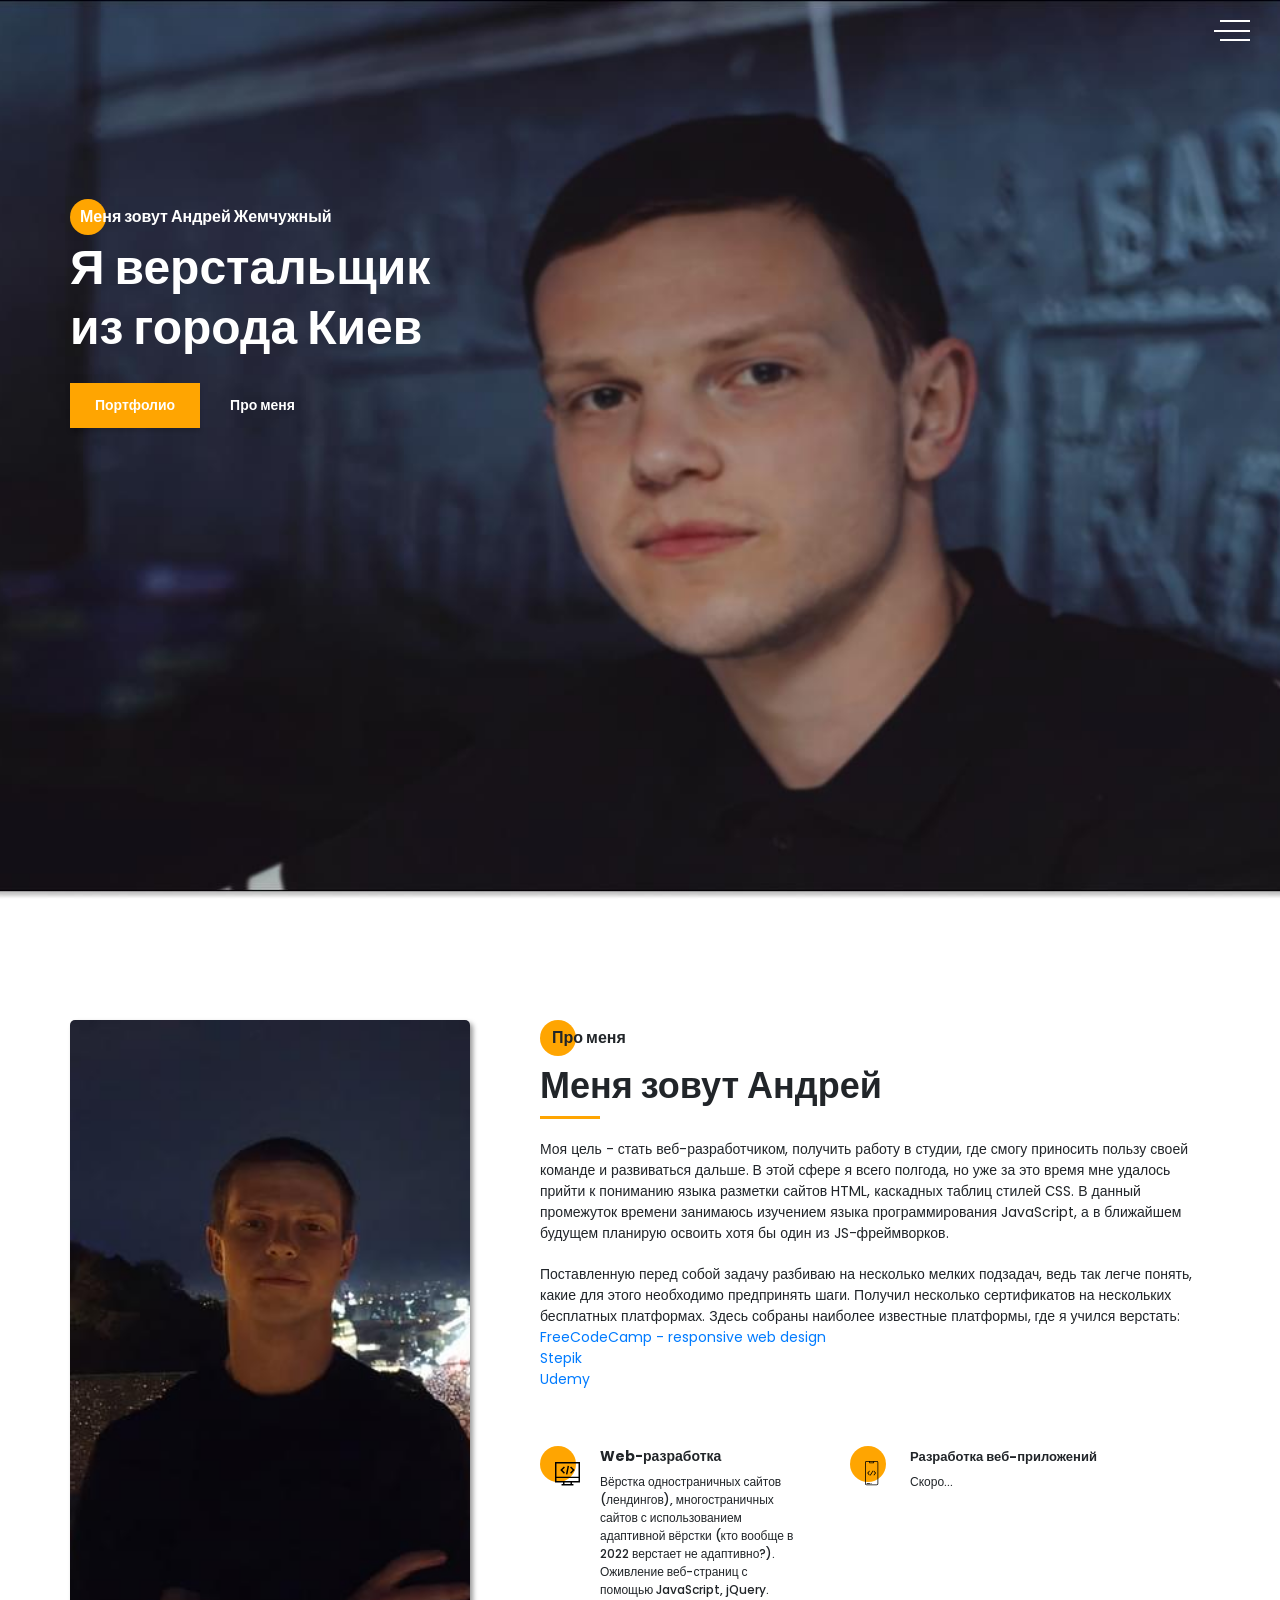
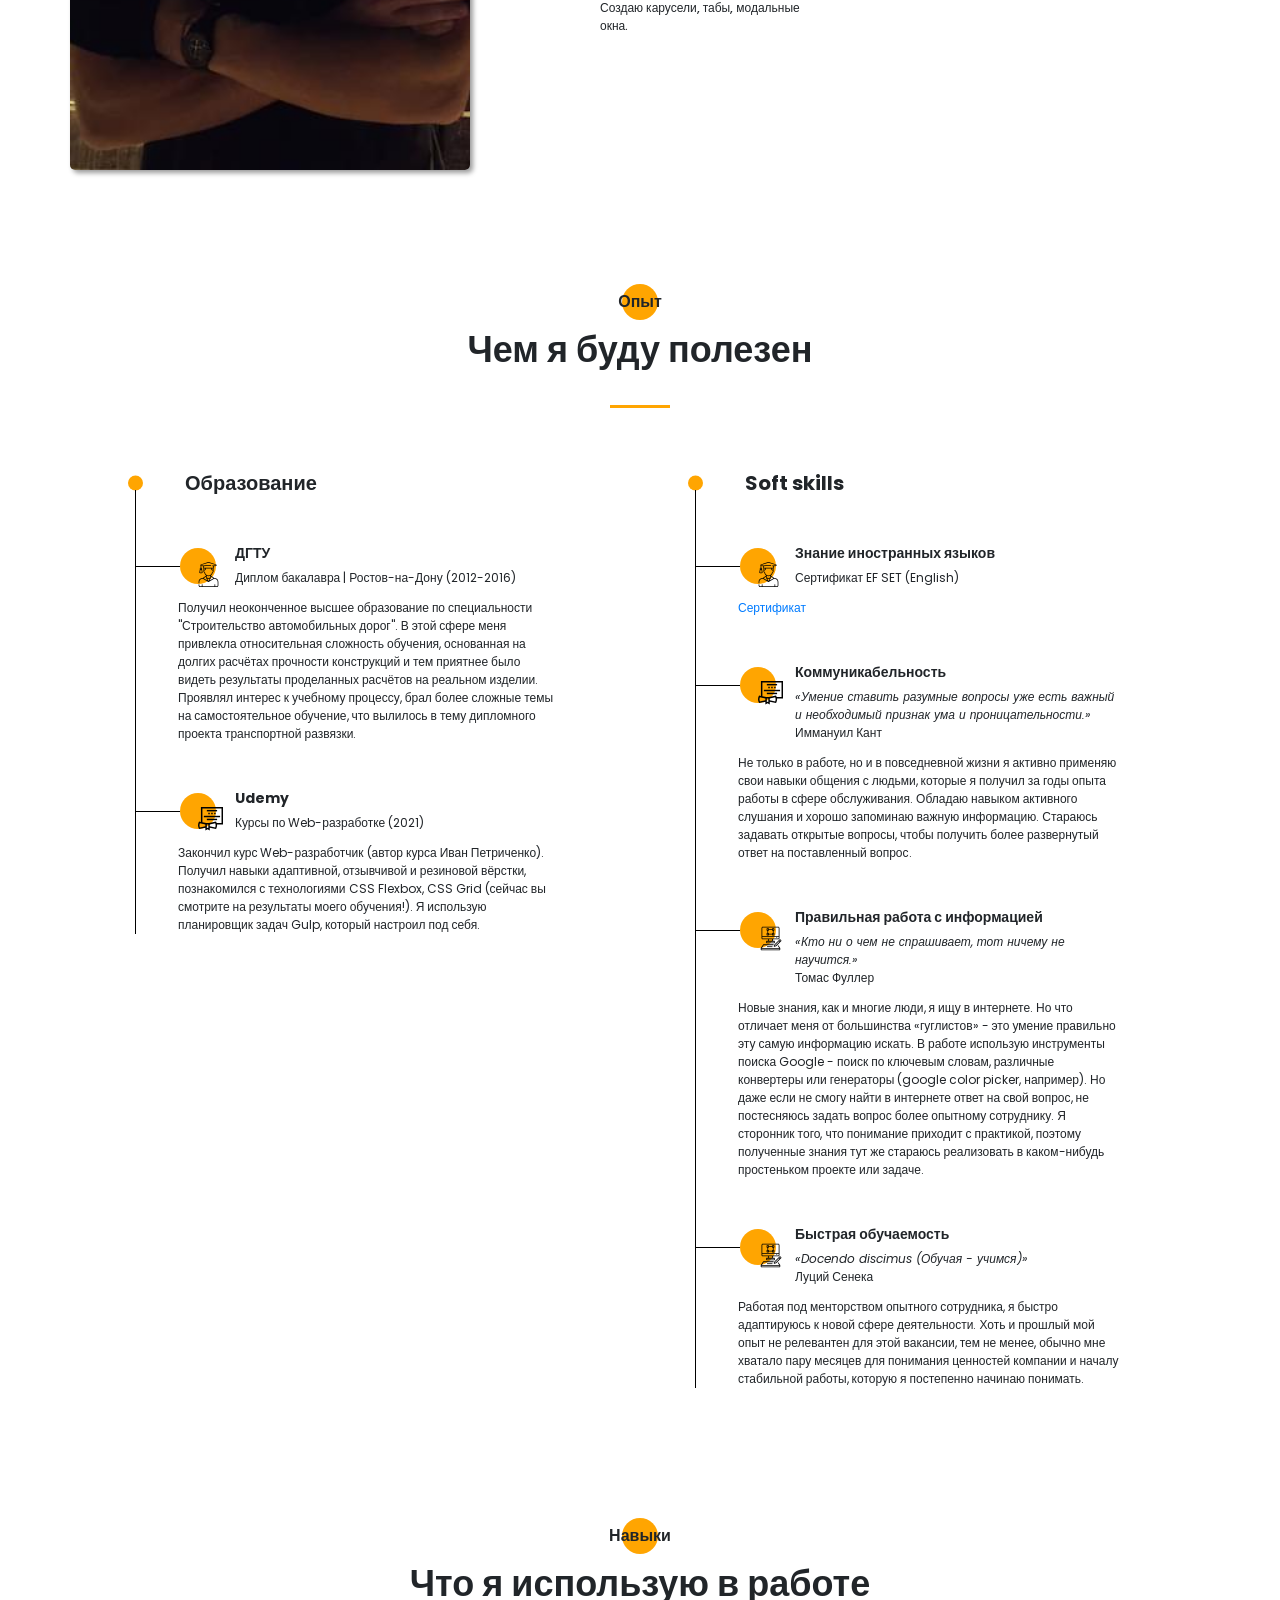
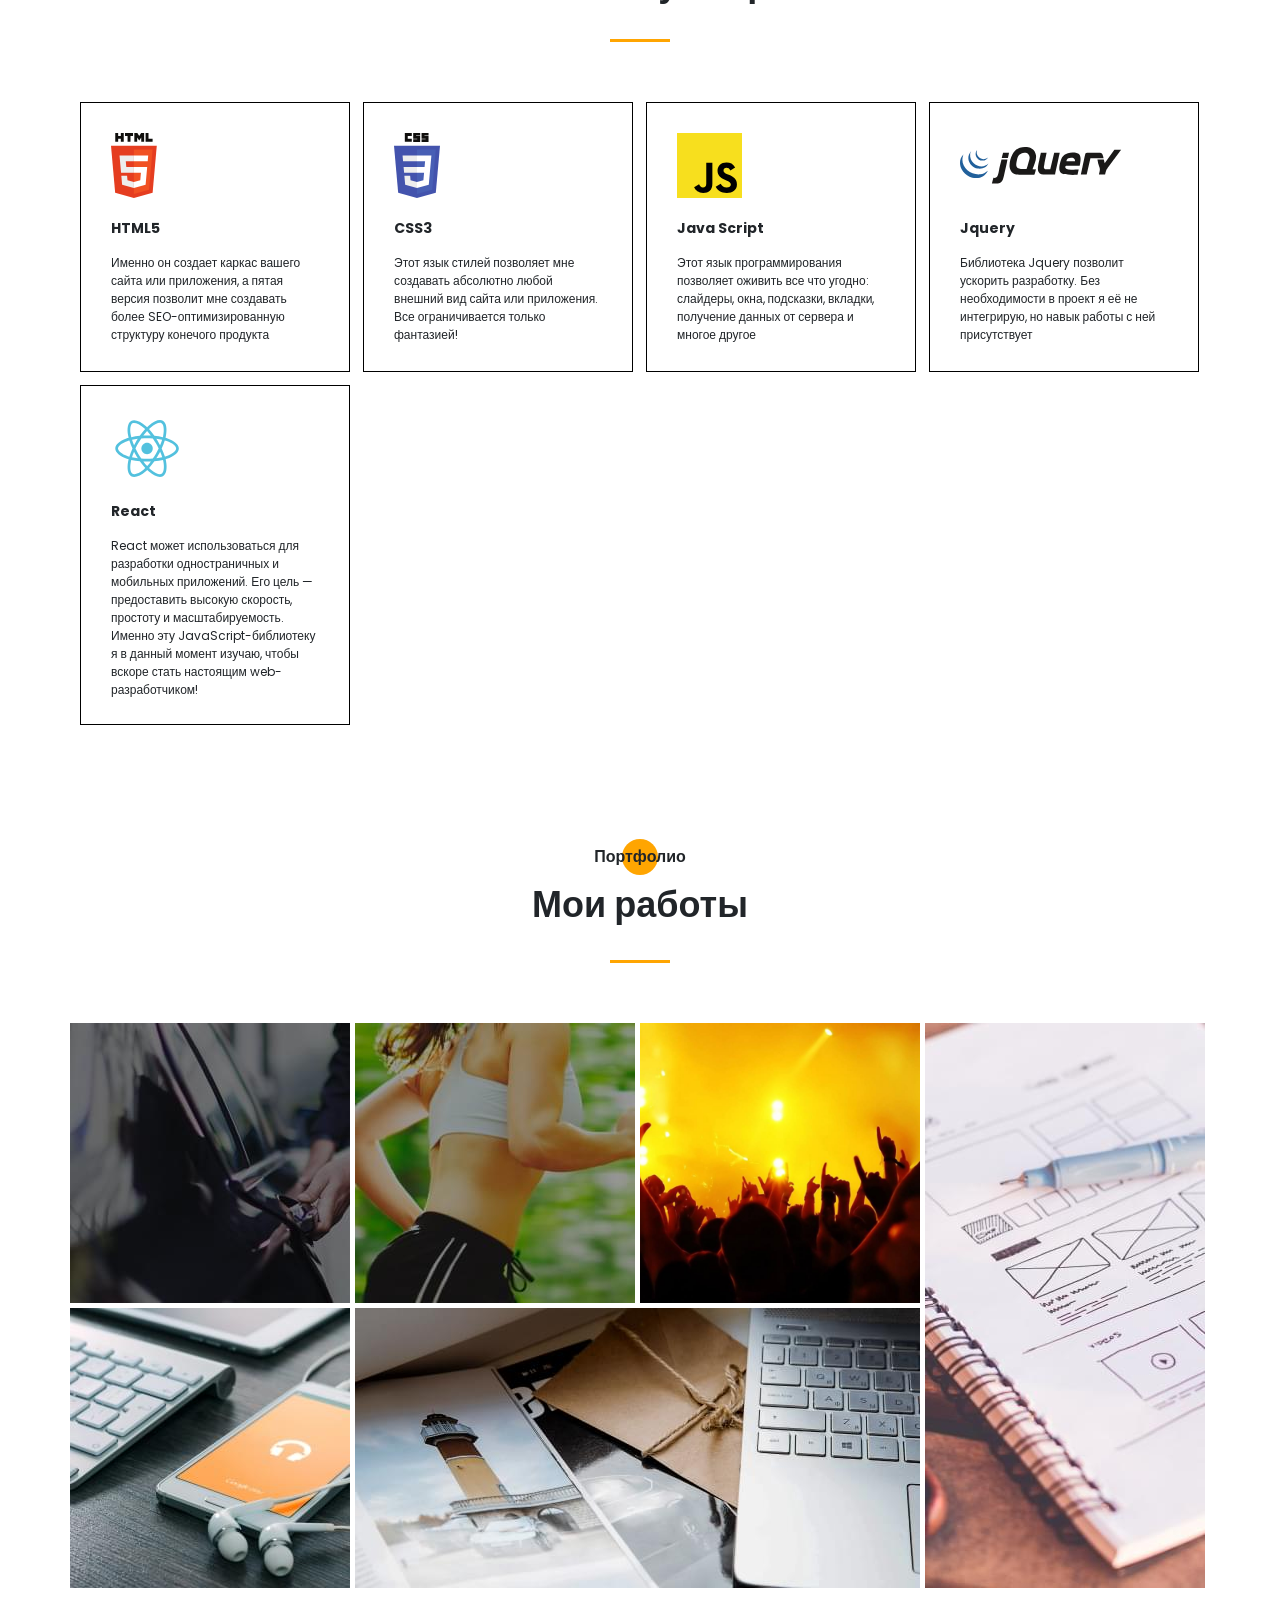
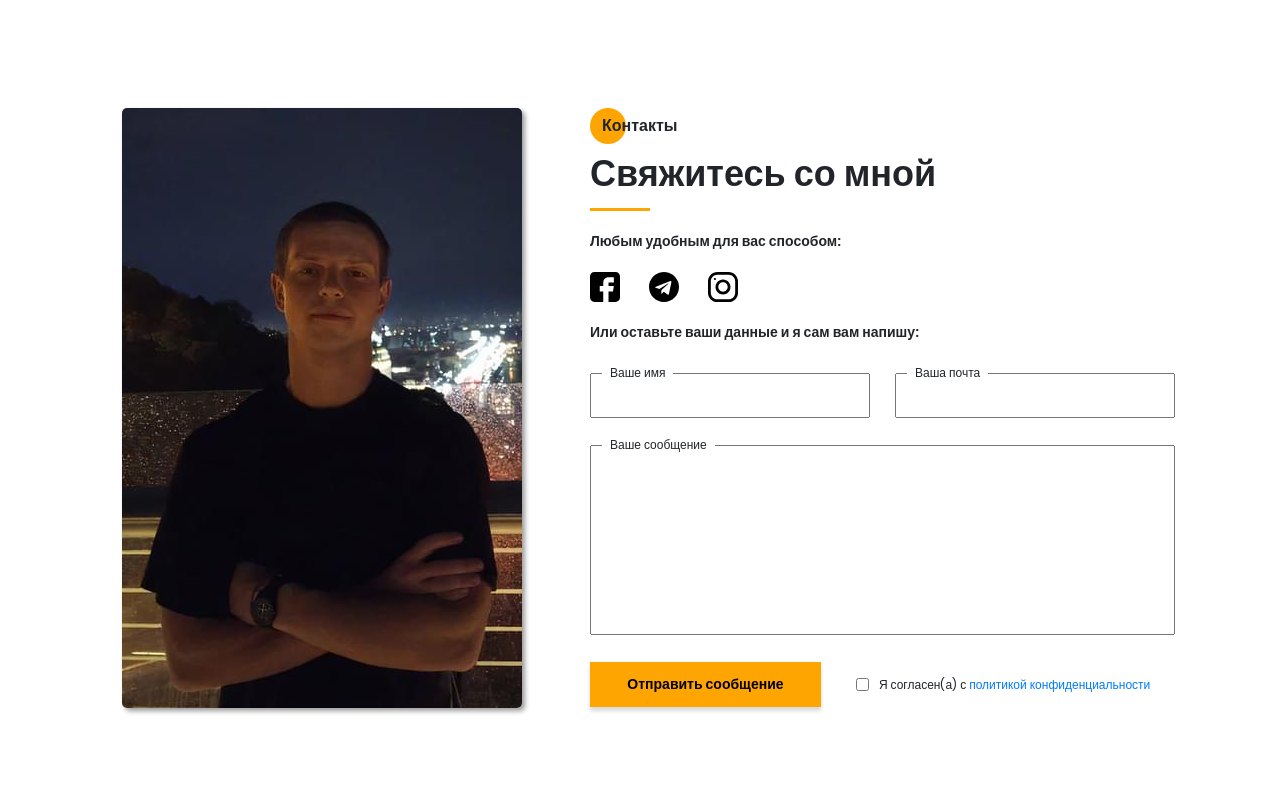
==== commit db720462: "new project added to works block" ====
--- a/index.html
+++ b/index.html
@@ -373,11 +373,11 @@
                         </div>
                     </div>
                     <div class="works__item">
-                        <div class="works__item-wrapper"><img src="img/works/bread.jpg" alt="bread">
-                            <div class="works__item-info">
-                                <h3 class="works__item-info-title">Пустой слайд</h3>
-                                <p class="works__item-info-descr">Используемые технологии: пока никаких</p>
-                                <p class="works__item-info-descr">Скоро здесь появится новая работа...</p><a href="#"
+                        <div class="works__item-wrapper"><img src="img/works/cometogether.jpg" alt="cometogether">
+                            <div class="works__item-info">
+                                <h3 class="works__item-info-title">Come Together</h3>
+                                <p class="works__item-info-descr">Используемые технологии: HTML, CSS (SCSS), JS, Gulp, Git</p>
+                                <p class="works__item-info-descr">Пет-проект. В проекте используется Gulp для сборки. Стилизация и адаптив написаны на SCSS. JavaScript используется для открытия/закрытия меню на мобильных устройствах и в слайдере. Готовые блоки мержатся с главное веткой в Git через Git Bash.</p><a href="/comeTogether/index.html"
                                     class="works__item-info-link" target="_blank">Открыть в новой вкладке</a>
                             </div>
                         </div>
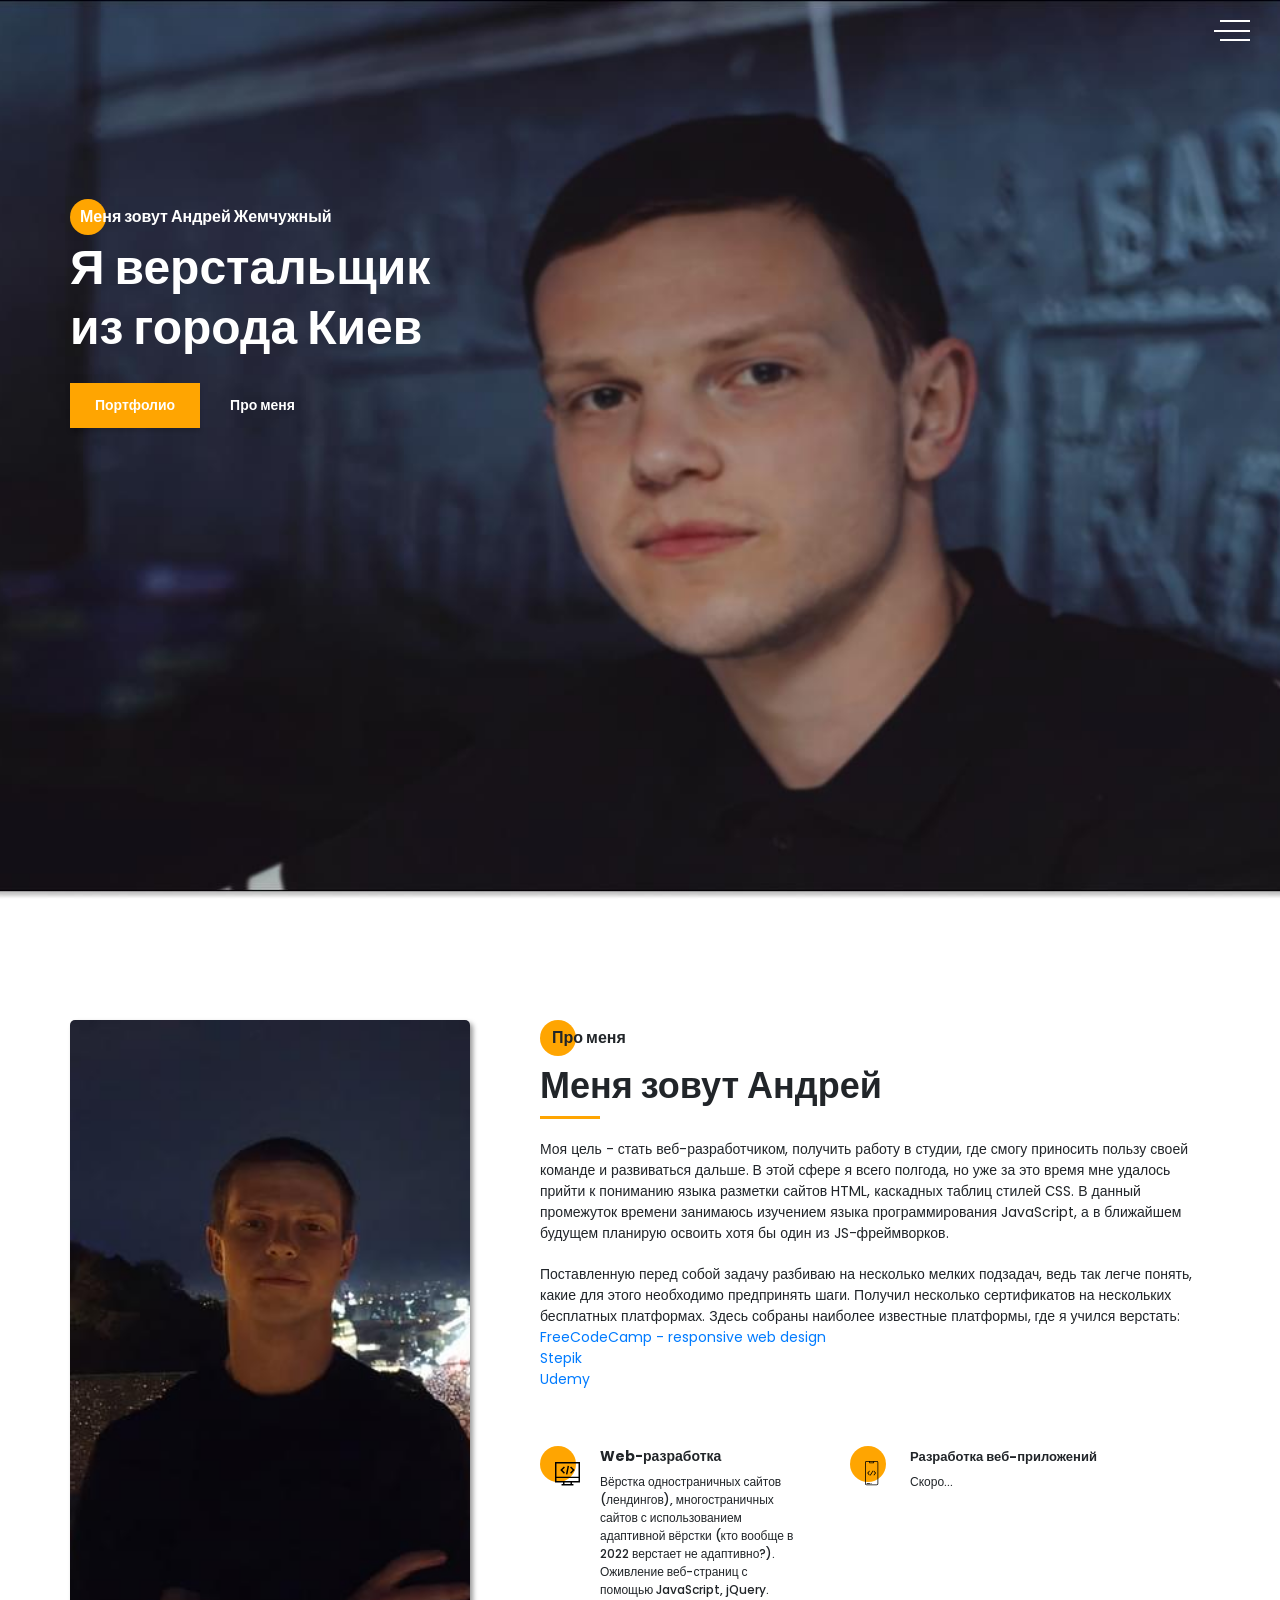
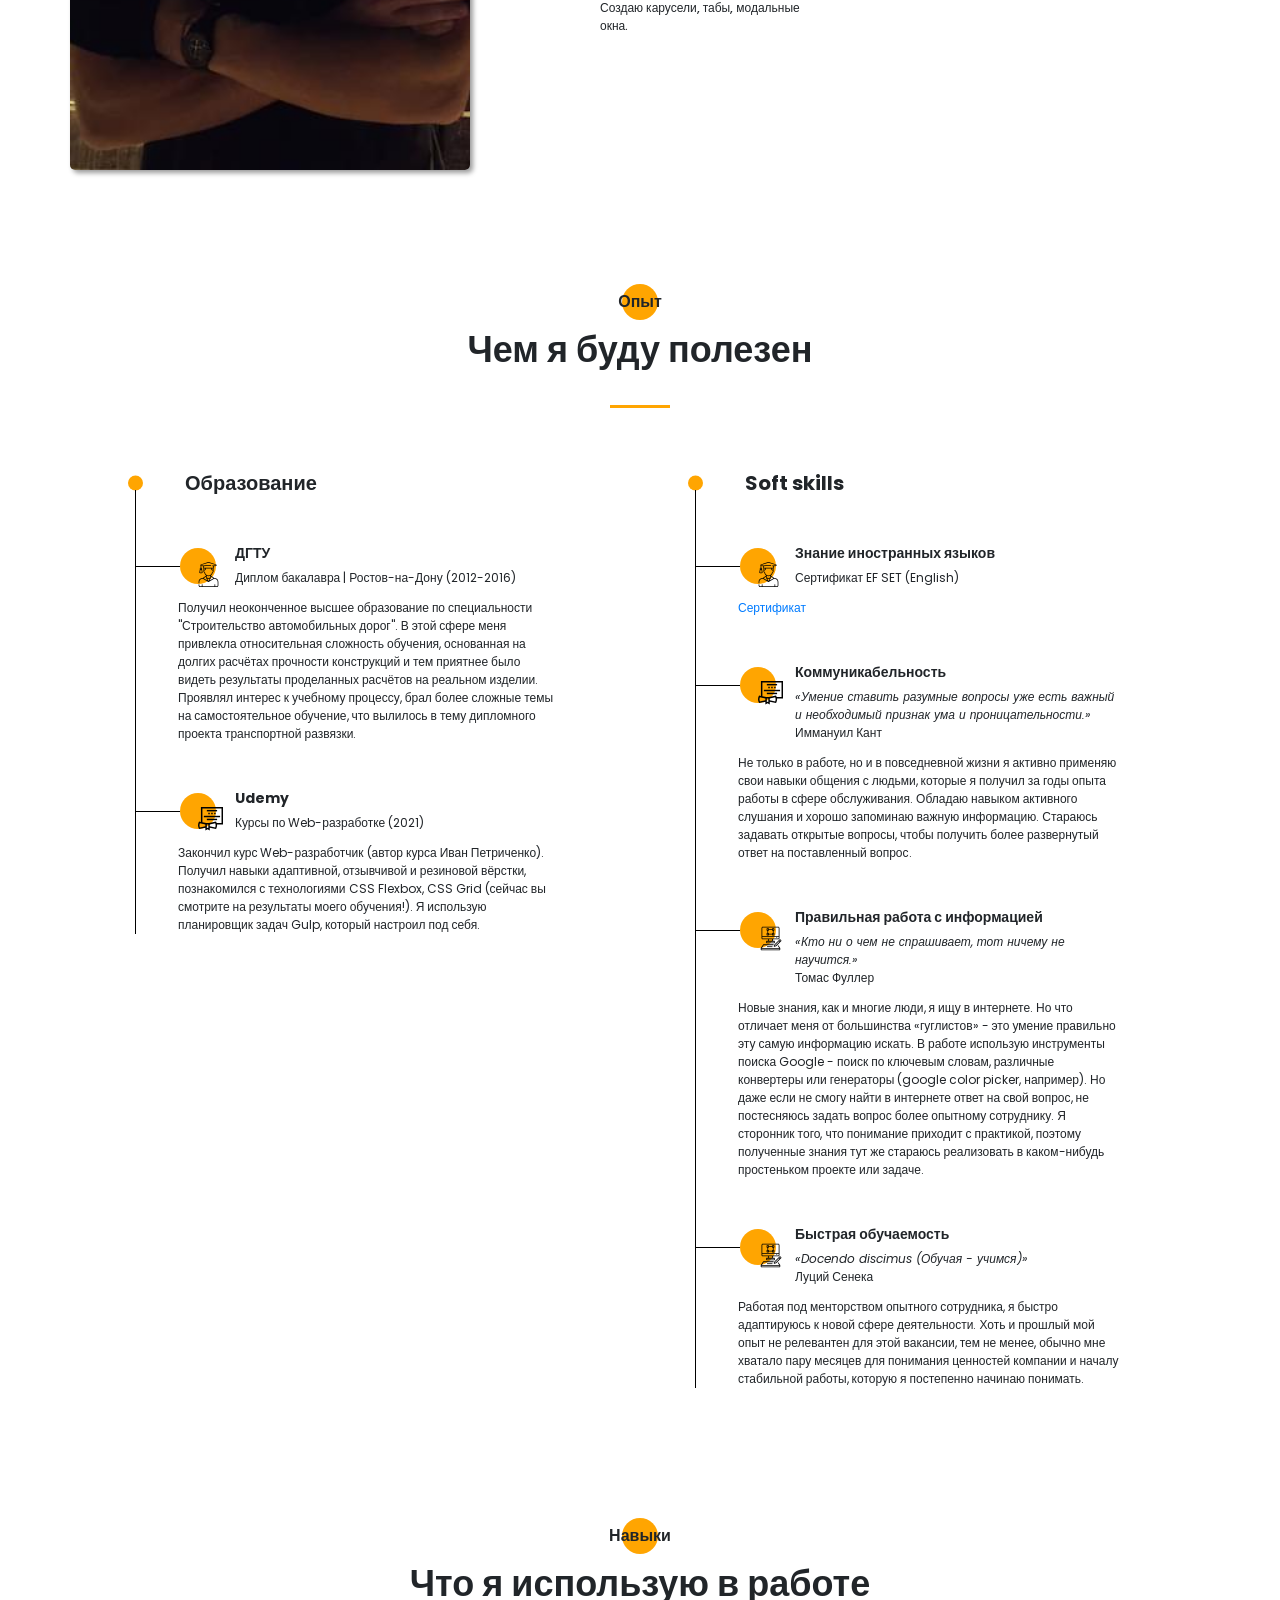
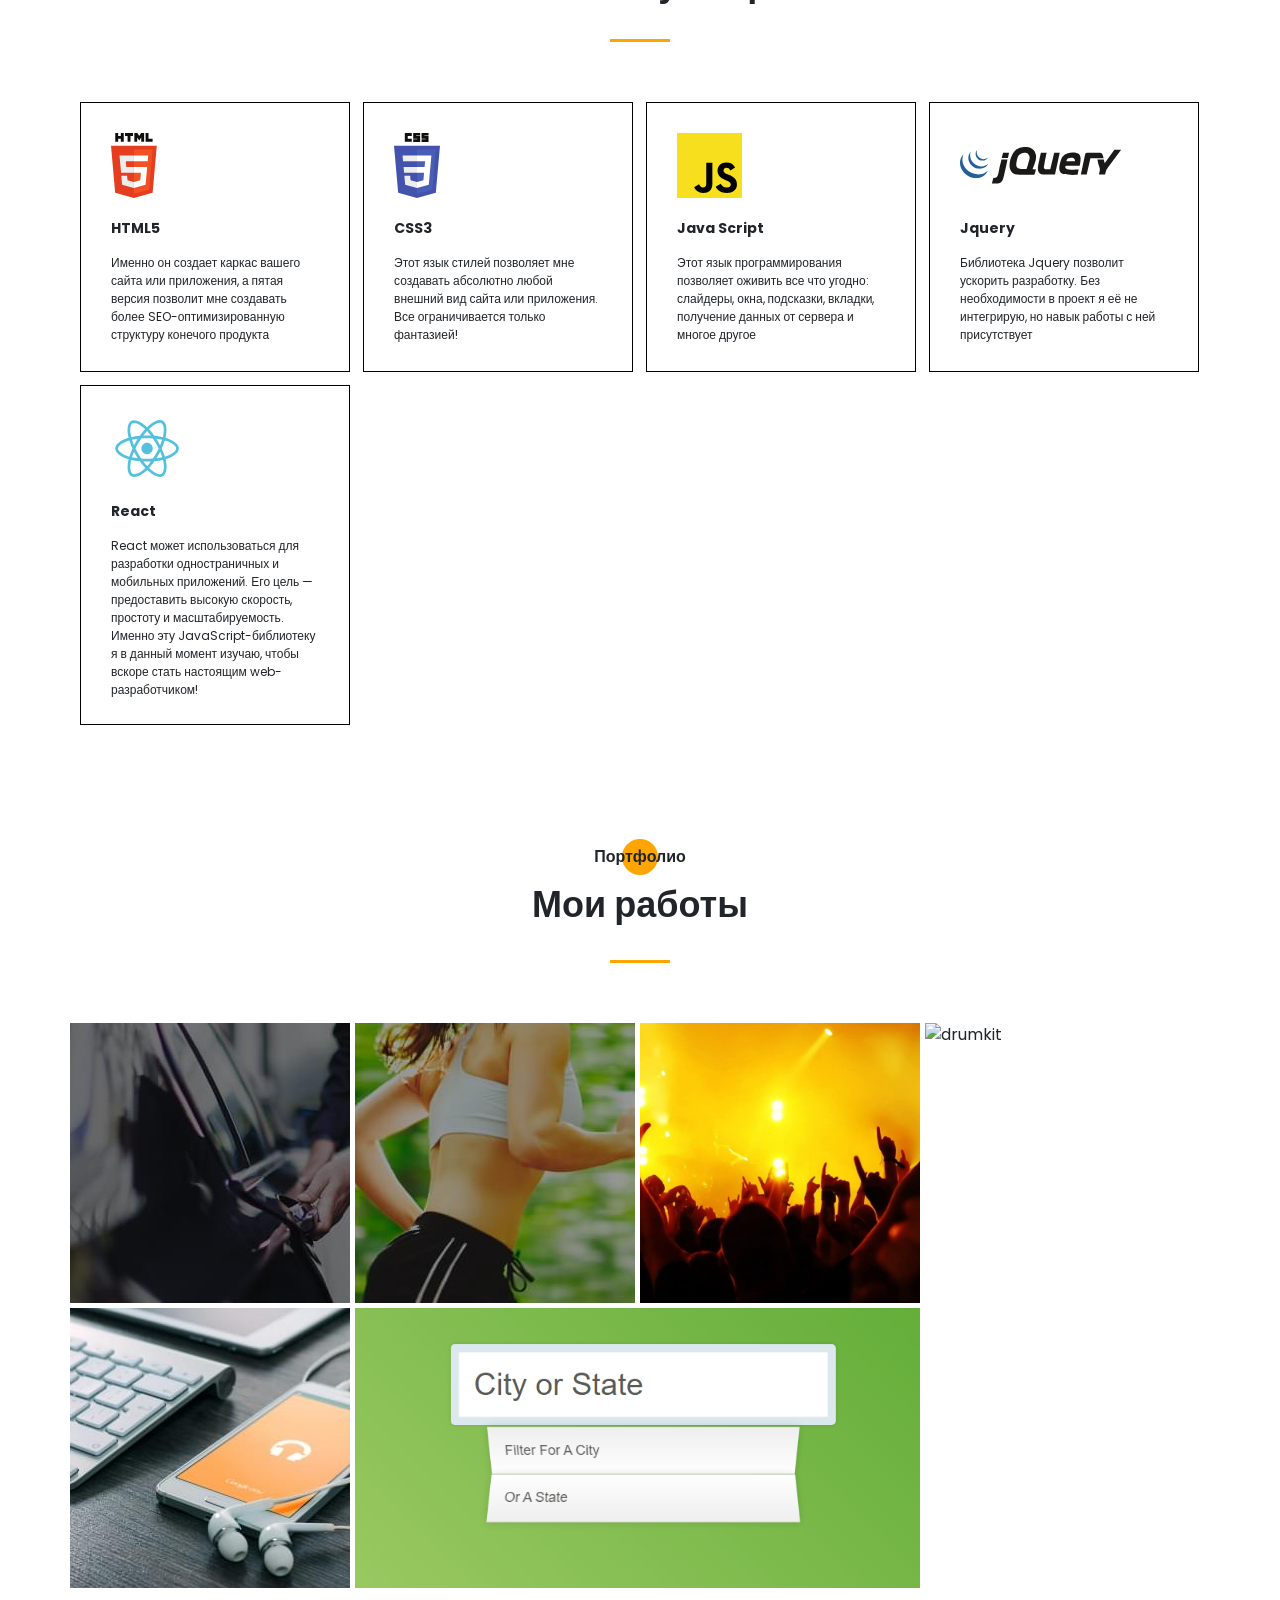
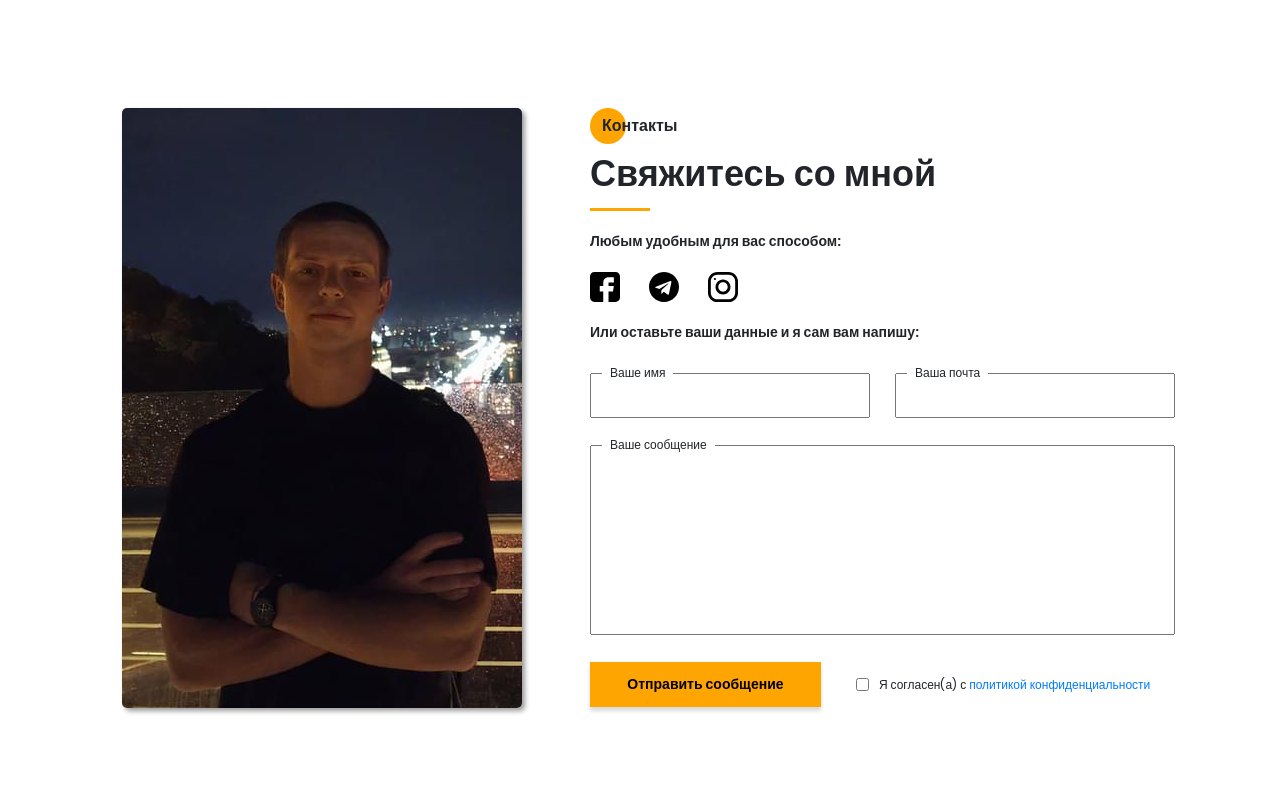
==== commit 32a173b9: "edited works content, added projects" ====
--- a/index.html
+++ b/index.html
@@ -377,13 +377,24 @@
                             <div class="works__item-info">
                                 <h3 class="works__item-info-title">Come Together</h3>
                                 <p class="works__item-info-descr">Используемые технологии: HTML, CSS (SCSS), JS, Gulp, Git</p>
-                                <p class="works__item-info-descr">Пет-проект. В проекте используется Gulp для сборки. Стилизация и адаптив написаны на SCSS. JavaScript используется для открытия/закрытия меню на мобильных устройствах и в слайдере. Готовые блоки мержатся с главное веткой в Git через Git Bash.</p><a href="/comeTogether/index.html"
+                                <p class="works__item-info-descr">В проекте используется Gulp для сборки. Стилизация и адаптив написаны на SCSS. JavaScript используется для открытия/закрытия меню на мобильных устройствах и в слайдере. Готовые блоки мержатся с главное веткой в Git через Git Bash.</p><a href="/comeTogether/index.html"
                                     class="works__item-info-link" target="_blank">Открыть в новой вкладке</a>
                             </div>
                         </div>
                     </div>
                     <div class="works__item vertical">
-                        <div class="works__item-wrapper"><img src="img/works/plans.jpg" alt="plans">
+                        <div class="works__item-wrapper"><img src="https://images.pexels.com/photos/11018965/pexels-photo-11018965.jpeg?auto=compress&cs=tinysrgb&w=1260&h=750&dpr=1" alt="drumkit">
+                            <div class="works__item-info">
+                                <h3 class="works__item-info-title">Drum Kit</h3>
+                                <p class="works__item-info-descr">Используемые технологии: JavaScript, HTML/CSS</p>
+                                <p class="works__item-info-descr">Проект ударной установки. Нажав на определённую кнопку, вы услышите звук. <br>
+                                    Здесь я использовал события клавиатуры и впервые использовал data-атрибуты в своих проектах.</p><a href="/drumkit/index.html"
+                                    class="works__item-info-link" target="_blank">Открыть в новой вкладке</a>
+                            </div>
+                        </div>
+                    </div>
+                    <div class="works__item">
+                        <div class="works__item-wrapper"><img src="img/works/ipad.jpg" alt="ipad">
                             <div class="works__item-info">
                                 <h3 class="works__item-info-title">Пустой слайд</h3>
                                 <p class="works__item-info-descr">Используемые технологии: пока никаких</p>
@@ -392,22 +403,12 @@
                             </div>
                         </div>
                     </div>
-                    <div class="works__item">
-                        <div class="works__item-wrapper"><img src="img/works/ipad.jpg" alt="ipad">
-                            <div class="works__item-info">
-                                <h3 class="works__item-info-title">Пустой слайд</h3>
-                                <p class="works__item-info-descr">Используемые технологии: пока никаких</p>
-                                <p class="works__item-info-descr">Скоро здесь появится новая работа...</p><a href="#"
-                                    class="works__item-info-link" target="_blank">Открыть в новой вкладке</a>
-                            </div>
-                        </div>
-                    </div>
                     <div class="works__item horizontal">
-                        <div class="works__item-wrapper"><img src="img/works/mac.jpg" alt="mac">
-                            <div class="works__item-info">
-                                <h3 class="works__item-info-title">Пустой слайд</h3>
-                                <p class="works__item-info-descr">Используемые технологии: пока никаких</p>
-                                <p class="works__item-info-descr">Скоро здесь появится новая работа...</p><a href="#"
+                        <div class="works__item-wrapper"><img src="img/works/citysearch.png" alt="city search">
+                            <div class="works__item-info">
+                                <h3 class="works__item-info-title">Поиск города</h3>
+                                <p class="works__item-info-descr">Используемые технологии: AJAX, Fetch API, регулярные выражения, динамический вывод результатов поиска</p>
+                                <p class="works__item-info-descr">Идея проекта заключается в поиске и фильтре значений из базы данных(в базе только названия городов и штатов США). Результаты поиска сразу же возвращаются пользователю в виде списка, упорядоченные по количеству населения.</p><a href="/city-search/index.html"
                                     class="works__item-info-link" target="_blank">Открыть в новой вкладке</a>
                             </div>
                         </div>
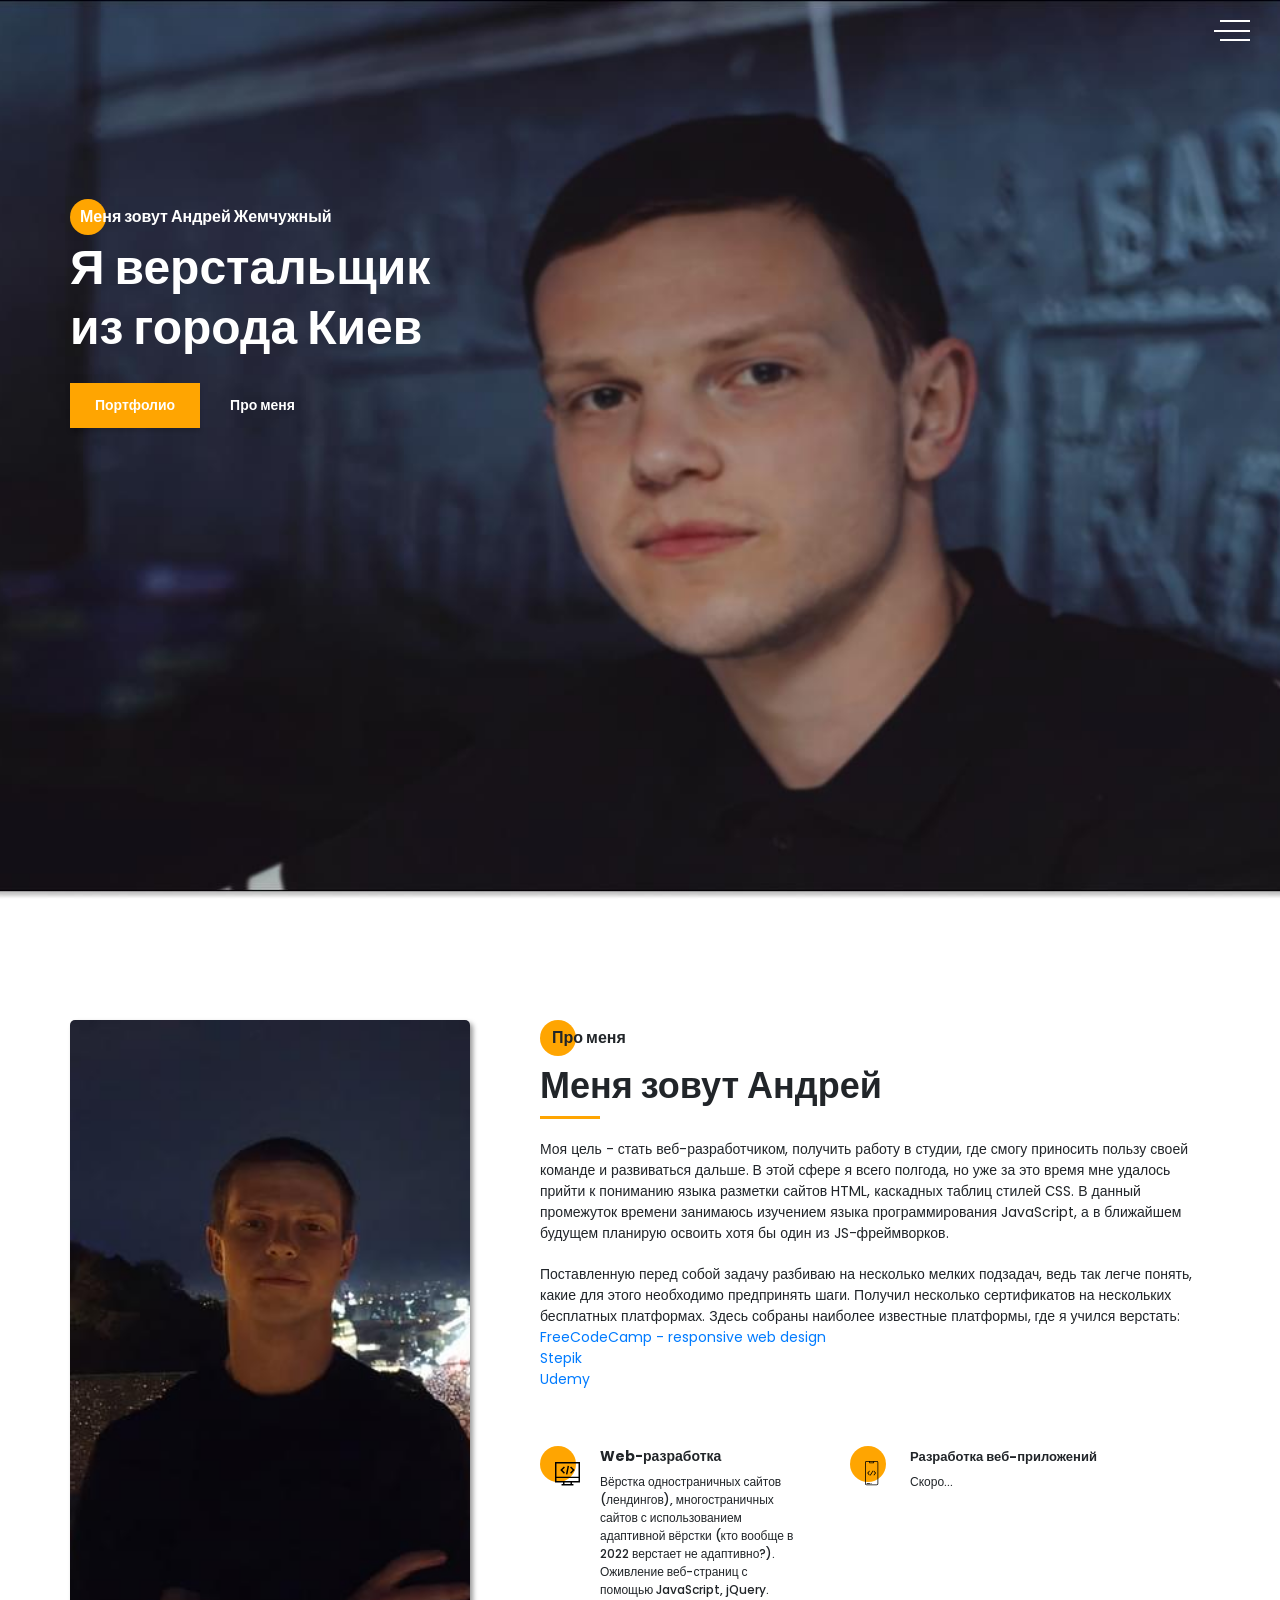
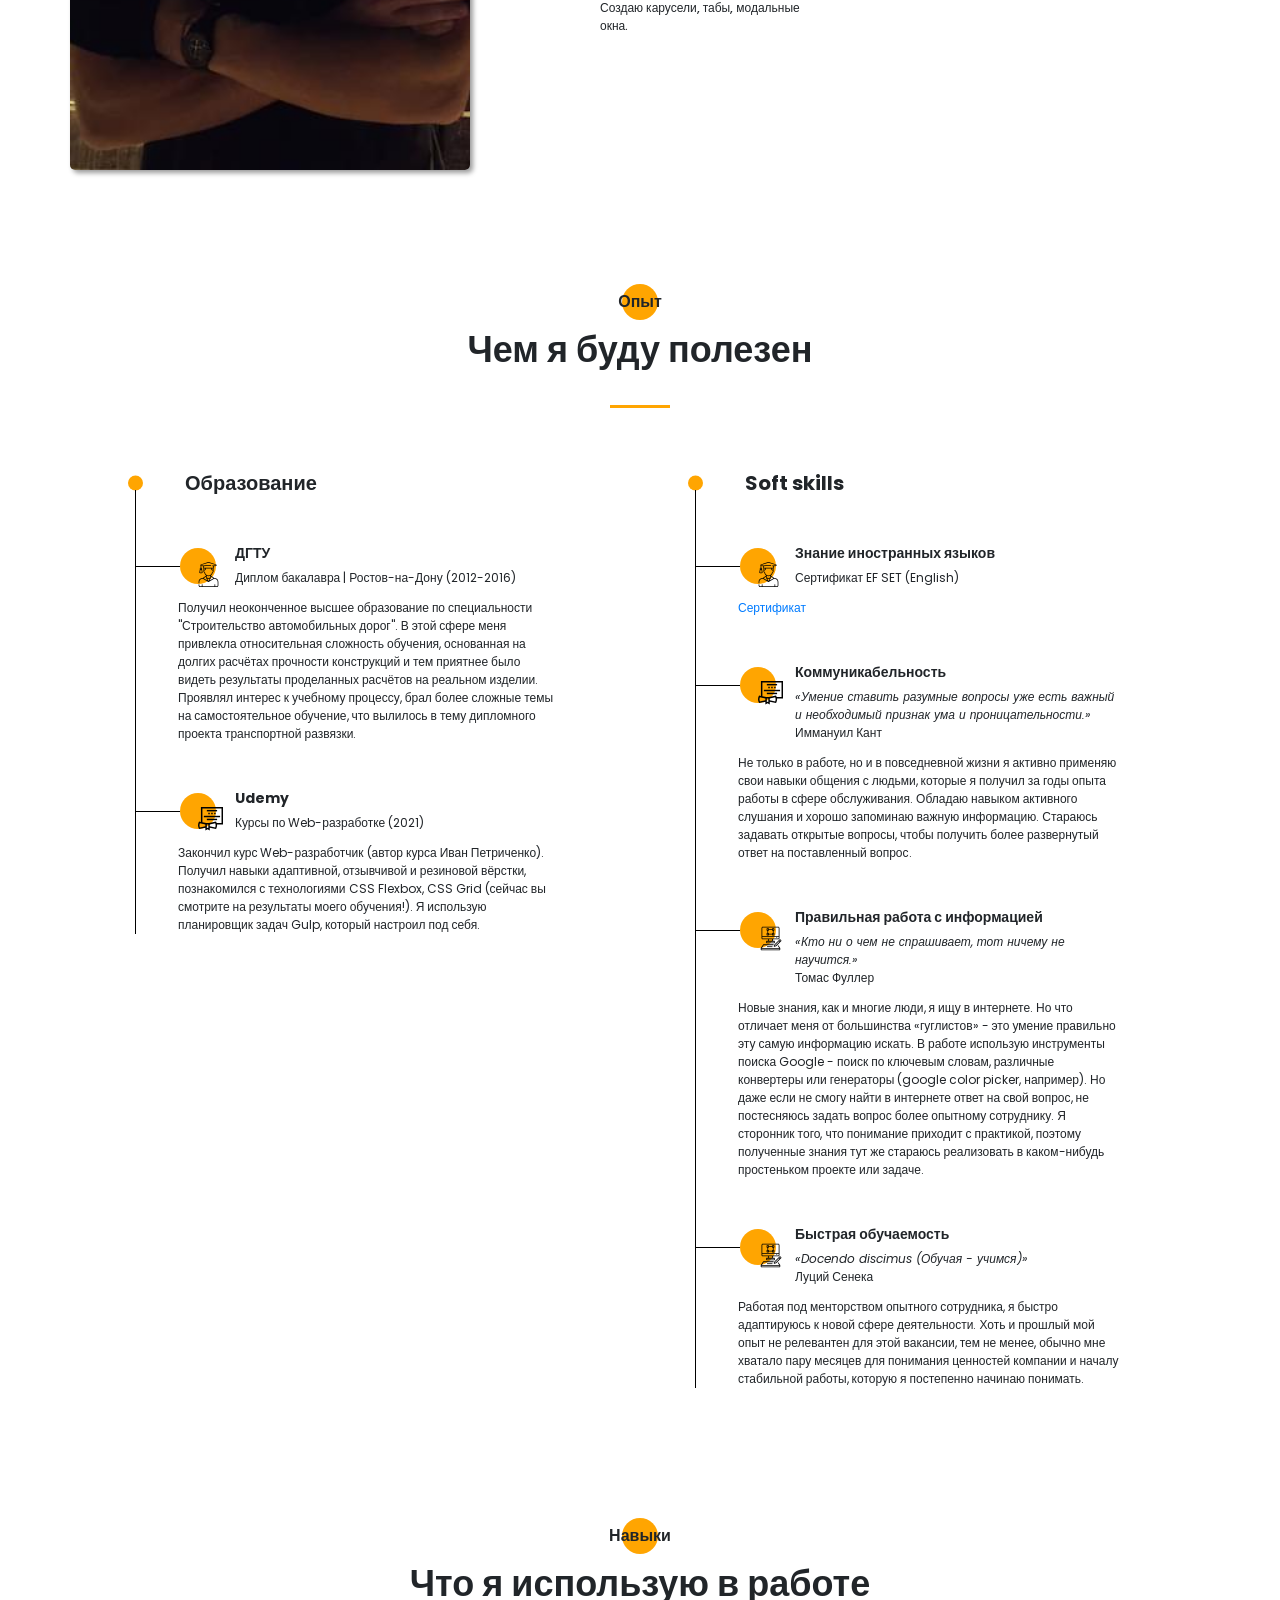
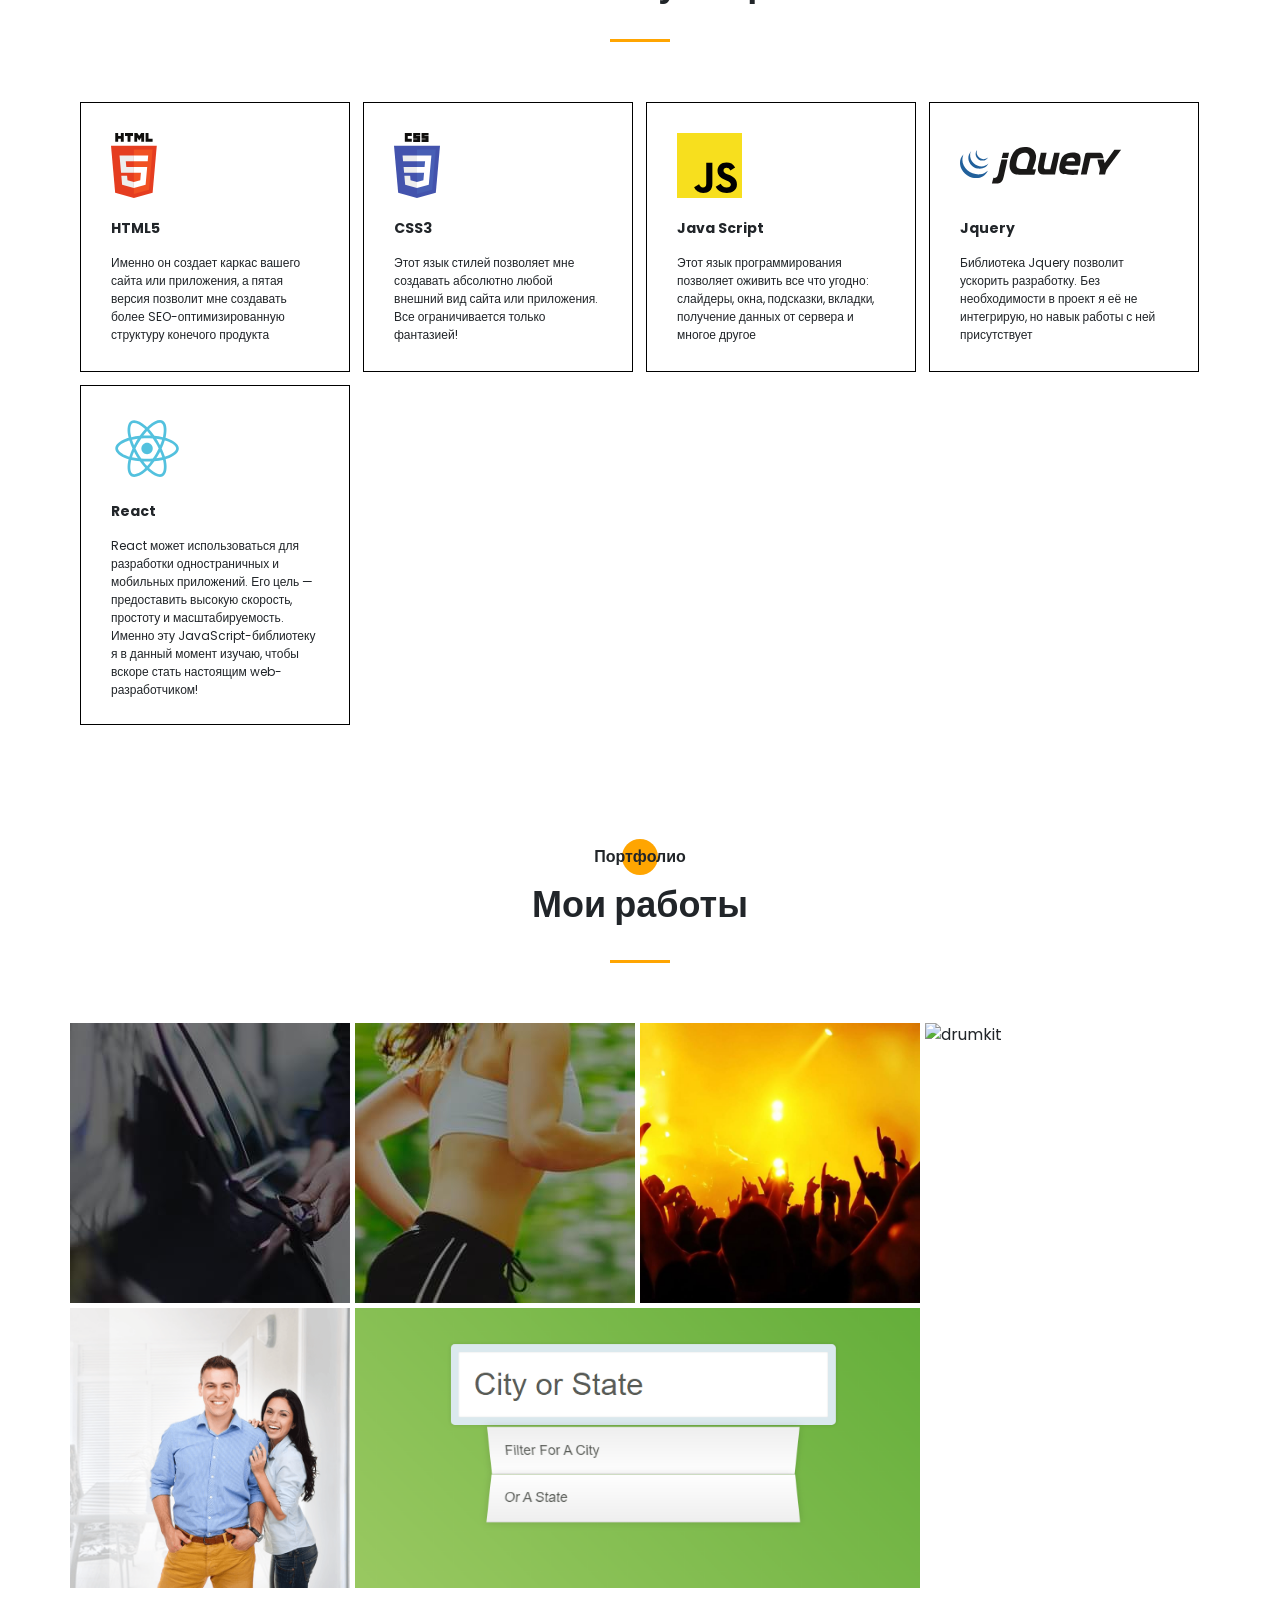
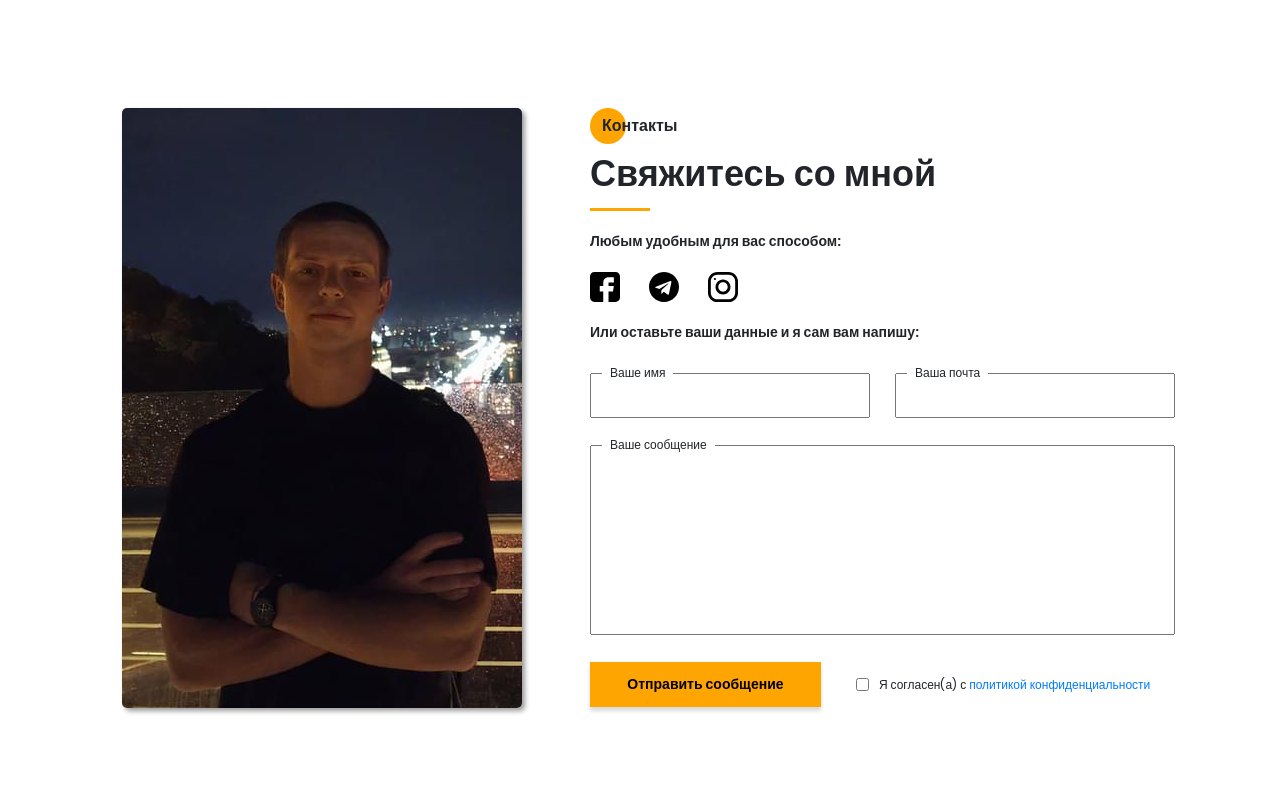
==== commit 63f73a7f: "index.html - edited some content. works section - updated window project" ====
--- a/index.html
+++ b/index.html
@@ -349,7 +349,7 @@
                     <div class="works__item">
                         <div class="works__item-wrapper"><img src="img/works/uber.jpg" alt="uber">
                             <div class="works__item-info">
-                                <h3 class="works__item-info-title">Учебный проект: UBER PARTNERS</h3>
+                                <h3 class="works__item-info-title">UBER PARTNERS</h3>
                                 <p class="works__item-info-descr">Используемые технологии: Bootstrap v4.5.3, SASS, JS
                                 </p>
                                 <p class="works__item-info-descr">Один из моих первых учебных проектов, во время работы
@@ -362,7 +362,7 @@
                     <div class="works__item">
                         <div class="works__item-wrapper"><img src="img/works/pulse.jpg" alt="pulse">
                             <div class="works__item-info">
-                                <h3 class="works__item-info-title">Учебный проект: Pulse</h3>
+                                <h3 class="works__item-info-title">Pulse</h3>
                                 <p class="works__item-info-descr">Используемые технологии: SCSS, JS, PHP</p>
                                 <p class="works__item-info-descr">Ещё один проект, верстая который я более близко
                                     познакомился с JavaScript (табы, слайдер, меню, валидация формы). Здесь я
@@ -377,7 +377,7 @@
                             <div class="works__item-info">
                                 <h3 class="works__item-info-title">Come Together</h3>
                                 <p class="works__item-info-descr">Используемые технологии: HTML, CSS (SCSS), JS, Gulp, Git</p>
-                                <p class="works__item-info-descr">В проекте используется Gulp для сборки. Стилизация и адаптив написаны на SCSS. JavaScript используется для открытия/закрытия меню на мобильных устройствах и в слайдере. Готовые блоки мержатся с главное веткой в Git через Git Bash.</p><a href="/comeTogether/index.html"
+                                <p class="works__item-info-descr">В проекте используется Gulp для сборки. Стилизация и адаптив написаны на SCSS. JavaScript используется для открытия/закрытия меню на мобильных устройствах и в слайдере. Готовые блоки мержатся с главной веткой в Git через терминал.</p><a href="/comeTogether/index.html"
                                     class="works__item-info-link" target="_blank">Открыть в новой вкладке</a>
                             </div>
                         </div>
@@ -394,11 +394,11 @@
                         </div>
                     </div>
                     <div class="works__item">
-                        <div class="works__item-wrapper"><img src="img/works/ipad.jpg" alt="ipad">
-                            <div class="works__item-info">
-                                <h3 class="works__item-info-title">Пустой слайд</h3>
-                                <p class="works__item-info-descr">Используемые технологии: пока никаких</p>
-                                <p class="works__item-info-descr">Скоро здесь появится новая работа...</p><a href="#"
+                        <div class="works__item-wrapper"><img src="/irvas_window/assets/img/main/bg.png" alt="Window">
+                            <div class="works__item-info">
+                                <h3 class="works__item-info-title">Ирвас окна</h3>
+                                <p class="works__item-info-descr">Используемые технологии: HTML, CSS, Bootstrap, JavaScript, AJAX, Webpack</p>
+                                <p class="works__item-info-descr">Проект, направленный на понимание JavaScript. Реализованы всплывающие окна, таймер, табы, валидация и отправка формы на сервер. Проект имеет модульную структуру, с помощью Webpack собирается в один скрипт.</p><a href="/irvas_window/index.html"
                                     class="works__item-info-link" target="_blank">Открыть в новой вкладке</a>
                             </div>
                         </div>
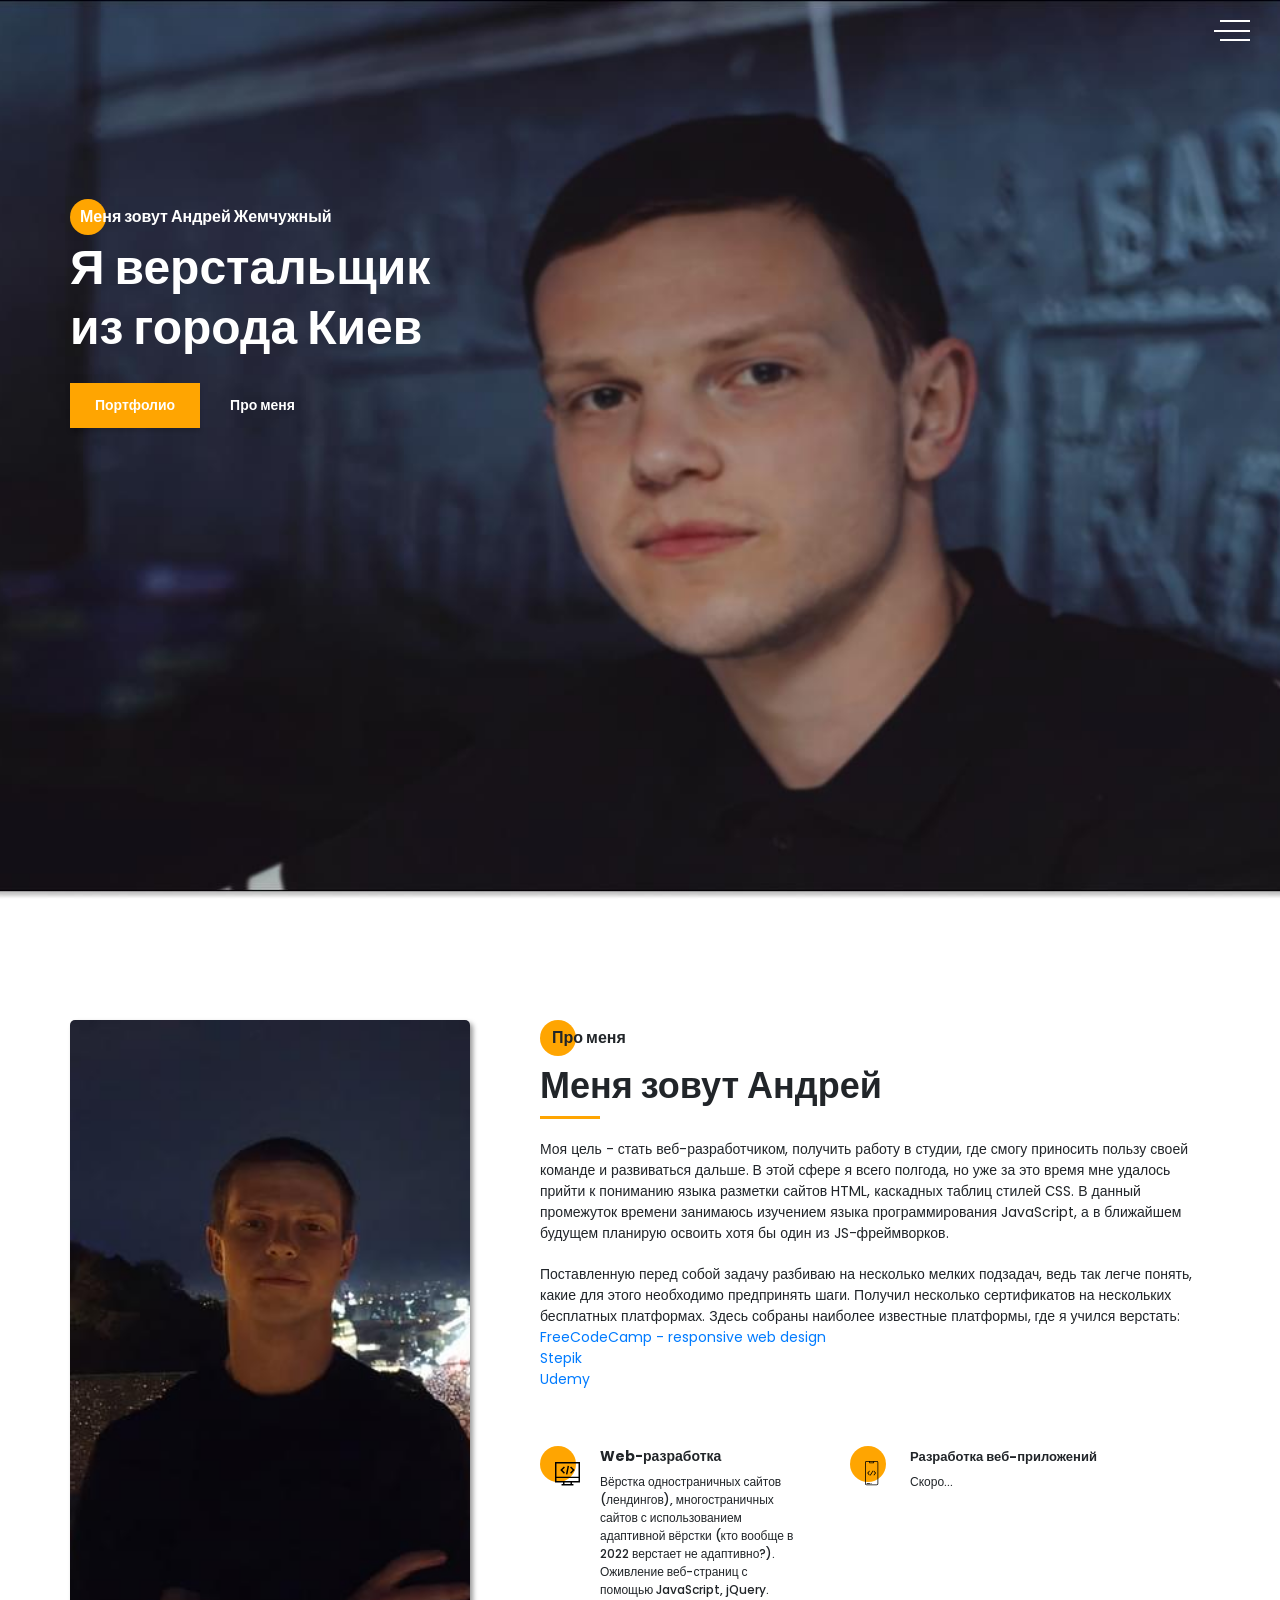
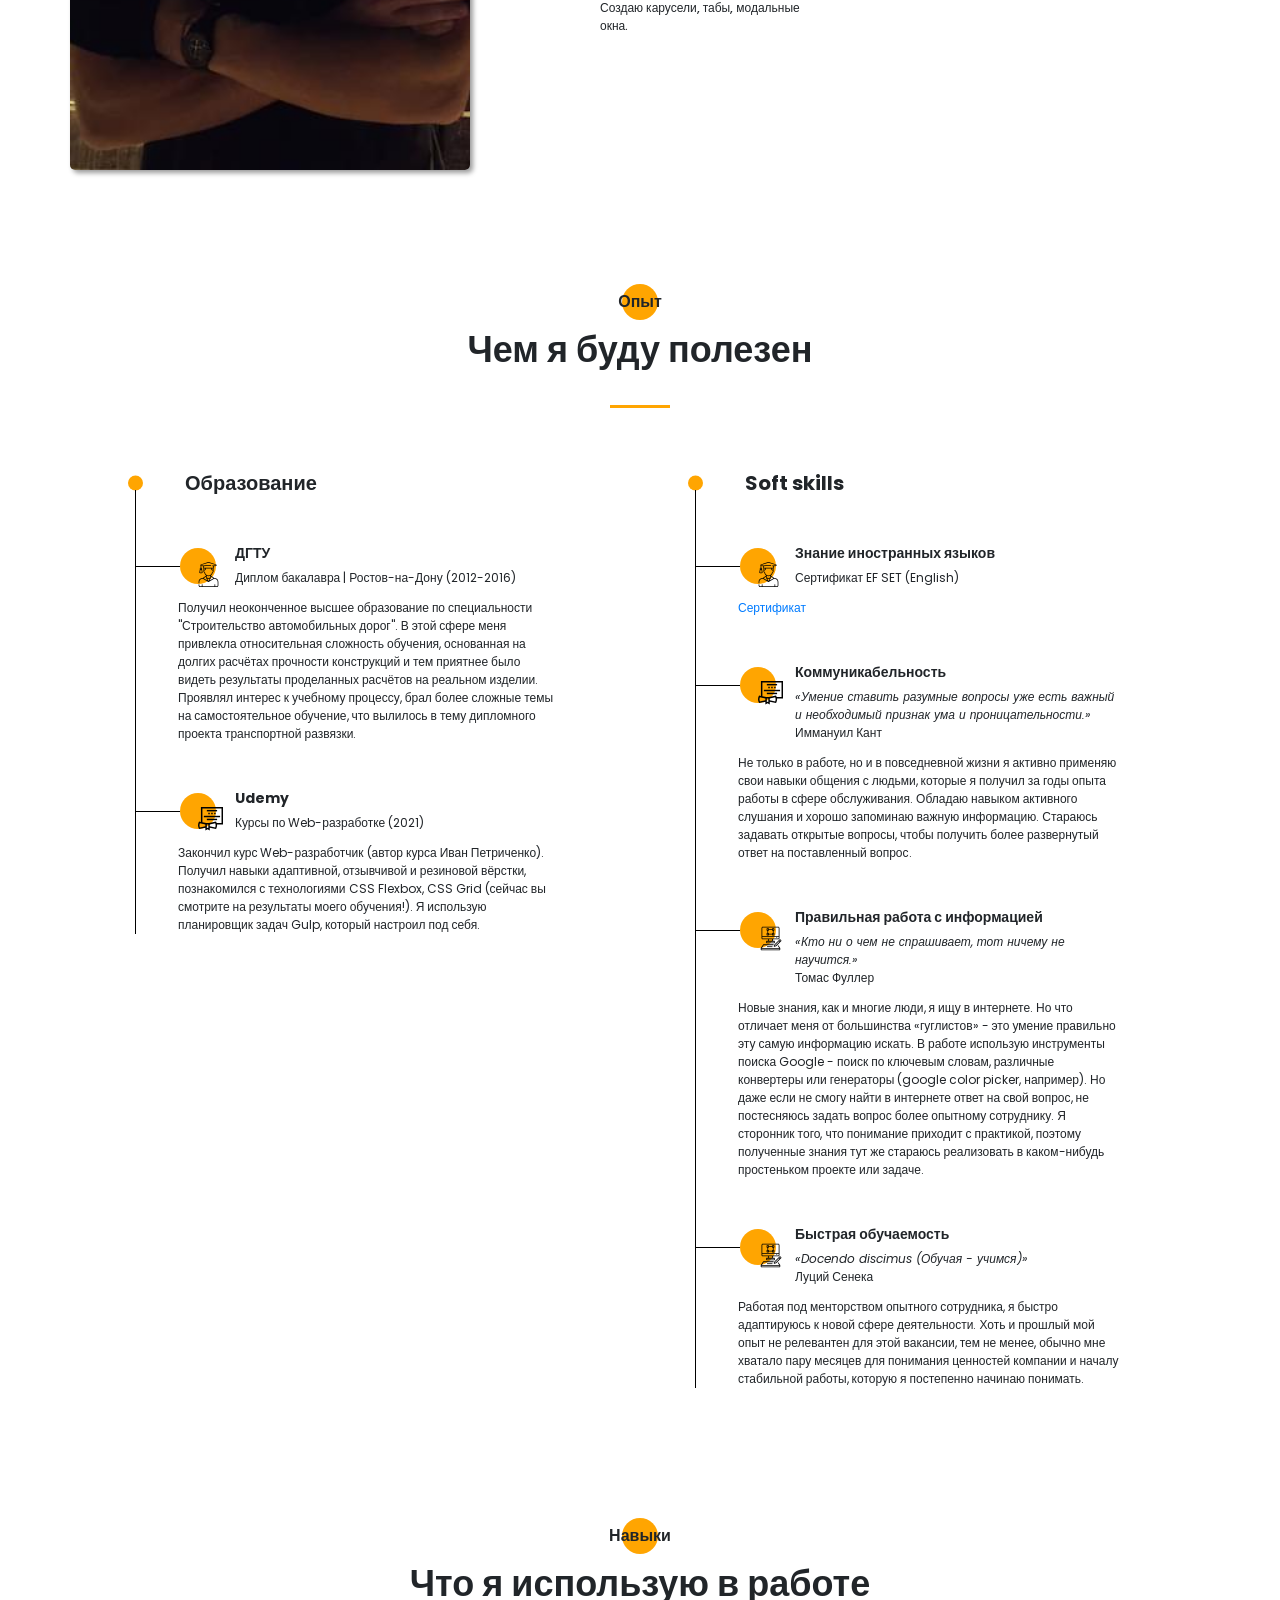
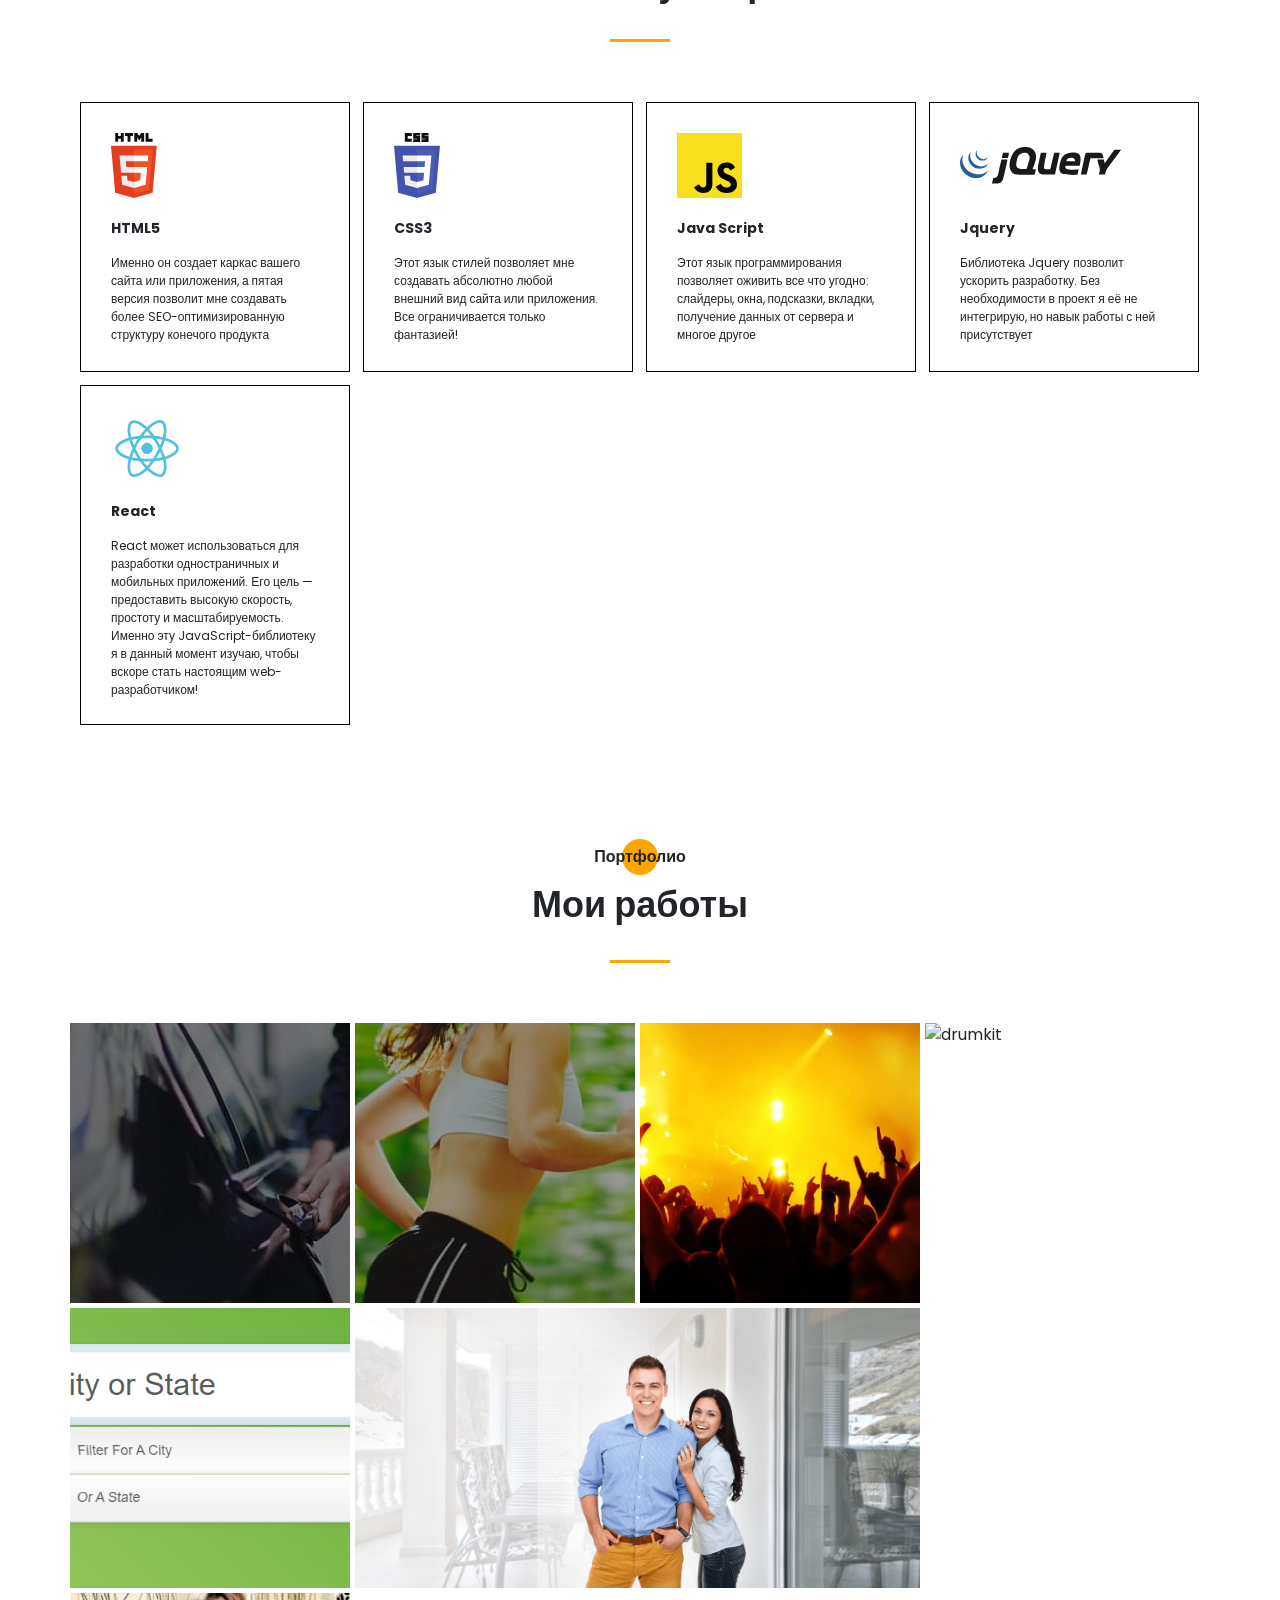
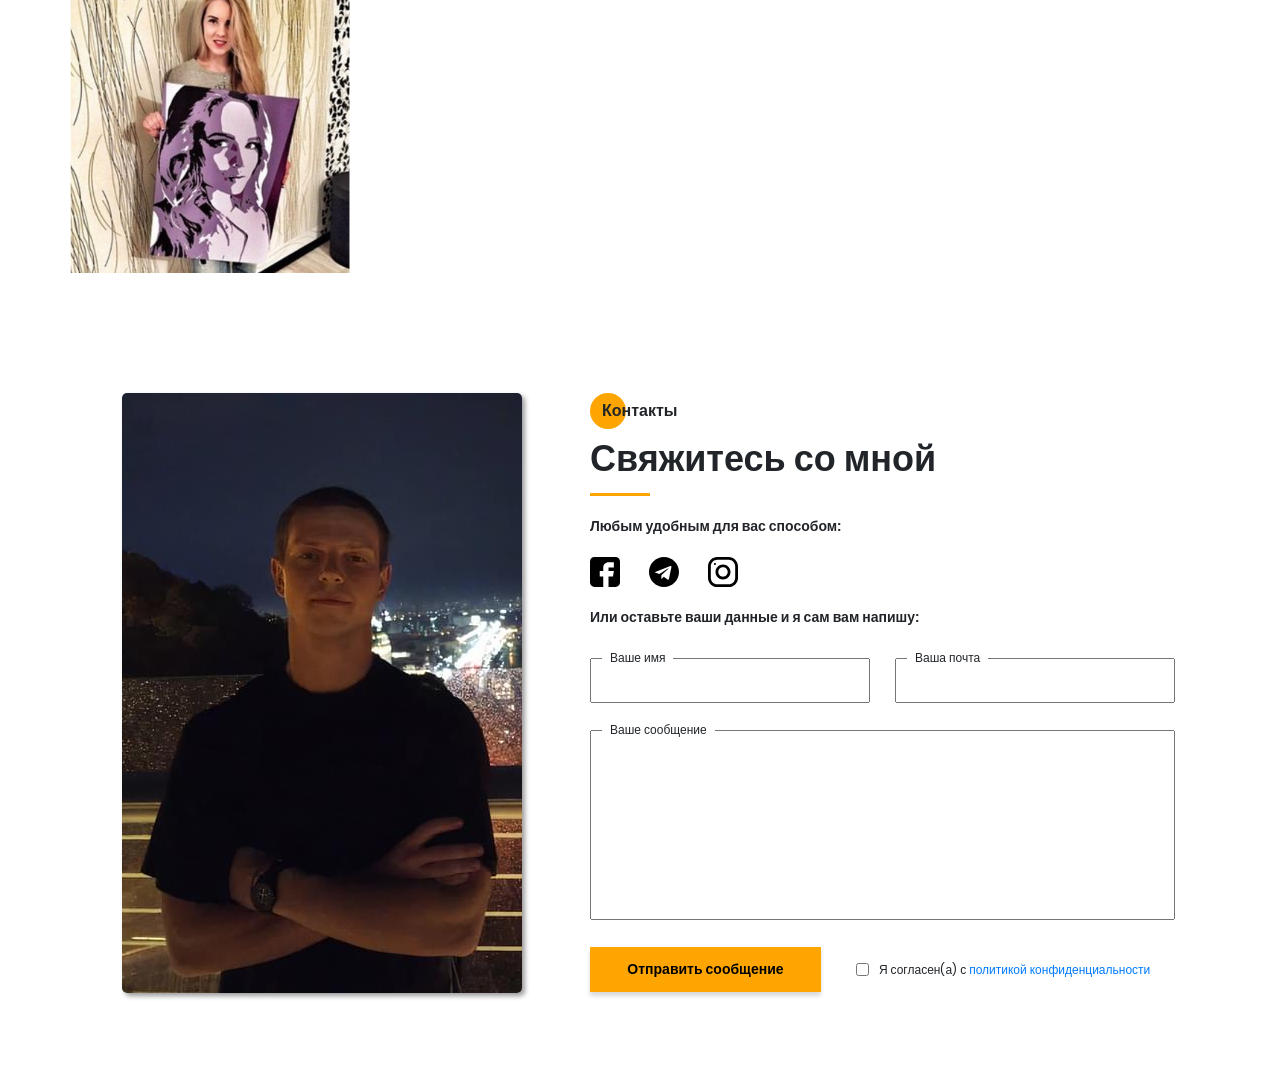
==== commit 3462a795: "works: added new project" ====
--- a/index.html
+++ b/index.html
@@ -394,6 +394,16 @@
                         </div>
                     </div>
                     <div class="works__item">
+                        <div class="works__item-wrapper"><img src="img/works/citysearch.png" alt="city search">
+                            <div class="works__item-info">
+                                <h3 class="works__item-info-title">Поиск города</h3>
+                                <p class="works__item-info-descr">Используемые технологии: AJAX, Fetch API, регулярные выражения, динамический вывод результатов поиска</p>
+                                <p class="works__item-info-descr">Идея проекта заключается в поиске и фильтре значений из базы данных(в базе только названия городов и штатов США). Результаты поиска сразу же возвращаются пользователю в виде списка, упорядоченные по количеству населения.</p><a href="/city-search/index.html"
+                                    class="works__item-info-link" target="_blank">Открыть в новой вкладке</a>
+                            </div>
+                        </div>
+                    </div>
+                    <div class="works__item horizontal">
                         <div class="works__item-wrapper"><img src="/irvas_window/assets/img/main/bg.png" alt="Window">
                             <div class="works__item-info">
                                 <h3 class="works__item-info-title">Ирвас окна</h3>
@@ -403,12 +413,12 @@
                             </div>
                         </div>
                     </div>
-                    <div class="works__item horizontal">
-                        <div class="works__item-wrapper"><img src="img/works/citysearch.png" alt="city search">
-                            <div class="works__item-info">
-                                <h3 class="works__item-info-title">Поиск города</h3>
-                                <p class="works__item-info-descr">Используемые технологии: AJAX, Fetch API, регулярные выражения, динамический вывод результатов поиска</p>
-                                <p class="works__item-info-descr">Идея проекта заключается в поиске и фильтре значений из базы данных(в базе только названия городов и штатов США). Результаты поиска сразу же возвращаются пользователю в виде списка, упорядоченные по количеству населения.</p><a href="/city-search/index.html"
+                    <div class="works__item">
+                        <div class="works__item-wrapper"><img src="/Picture/assets/img/portfolio-2.jpg" alt="Picture">
+                            <div class="works__item-info">
+                                <h3 class="works__item-info-title">Картины.art</h3>
+                                <p class="works__item-info-descr">Используемые технологии: HTML, CSS, Bootstrap, JavaScript, AJAX, Webpack</p>
+                                <p class="works__item-info-descr">В проекте реализованы всплывающие окна</p><a href="/Picture/index.html"
                                     class="works__item-info-link" target="_blank">Открыть в новой вкладке</a>
                             </div>
                         </div>
